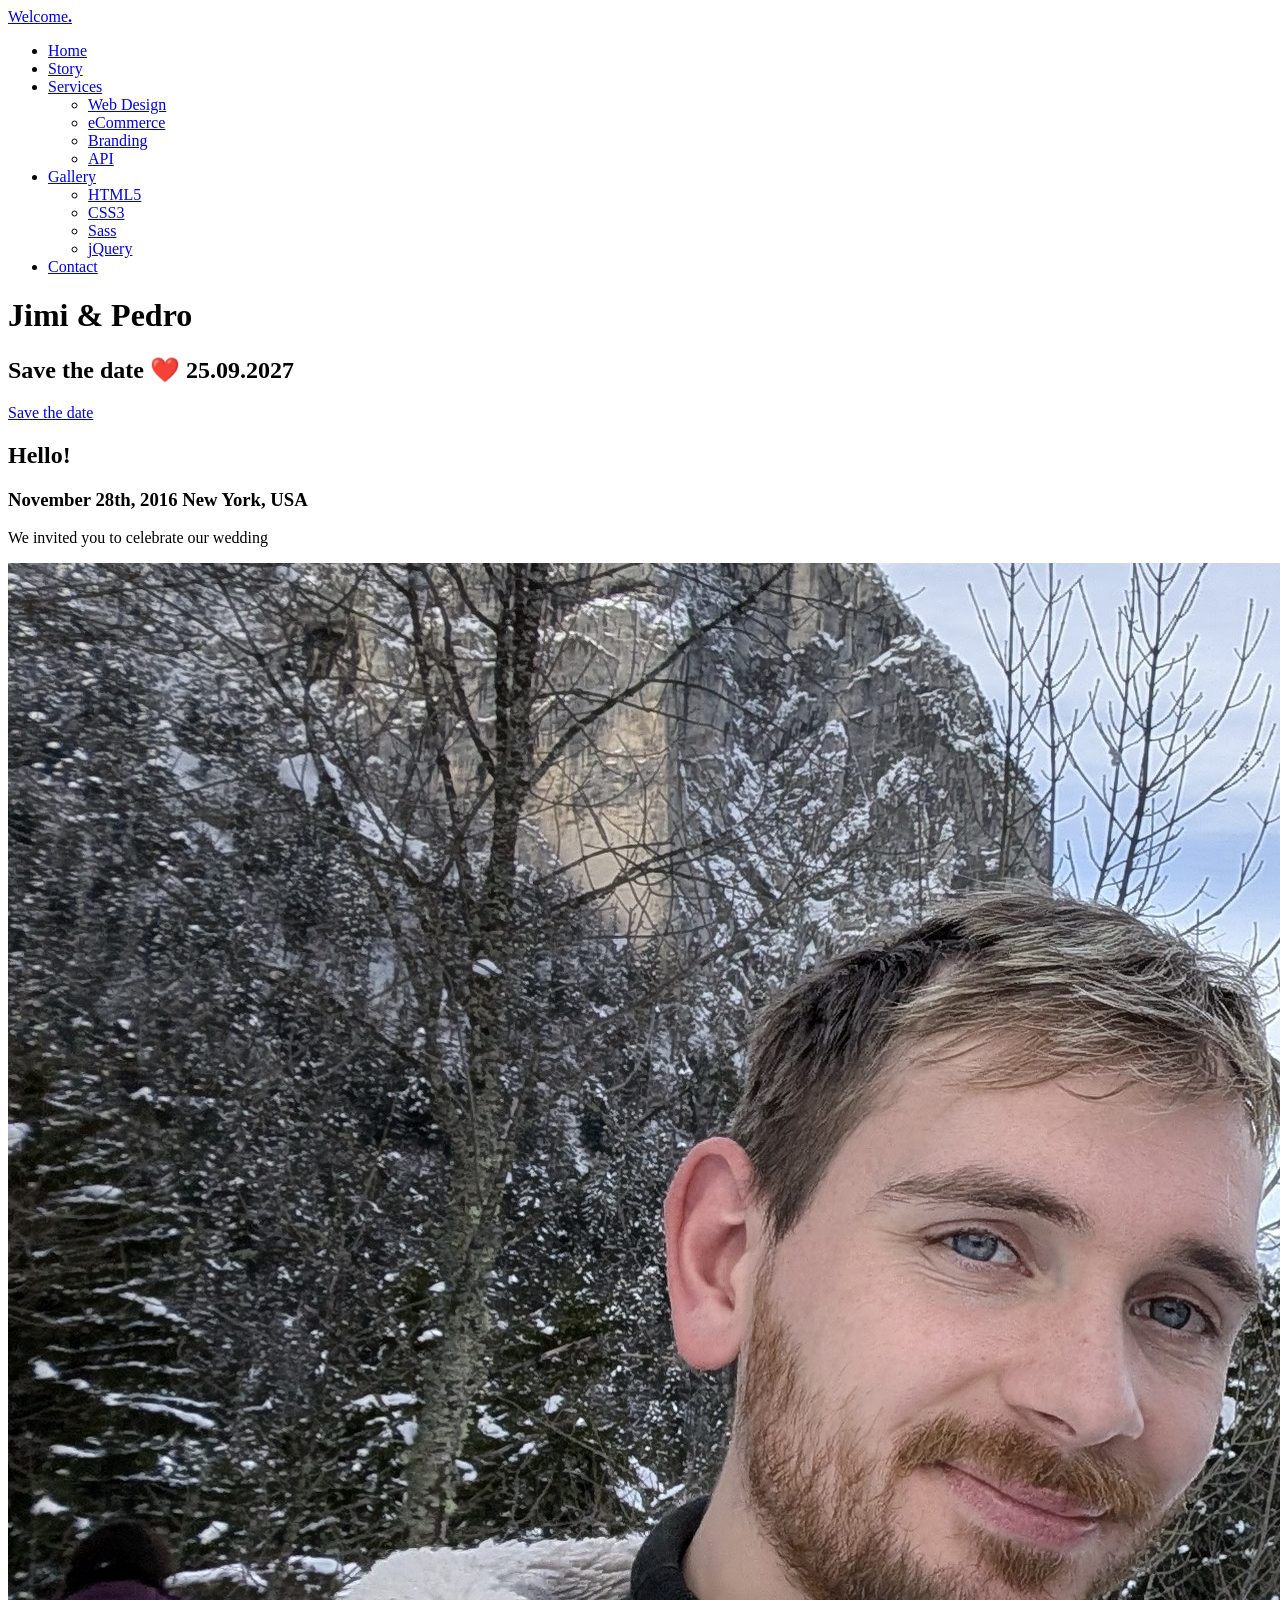
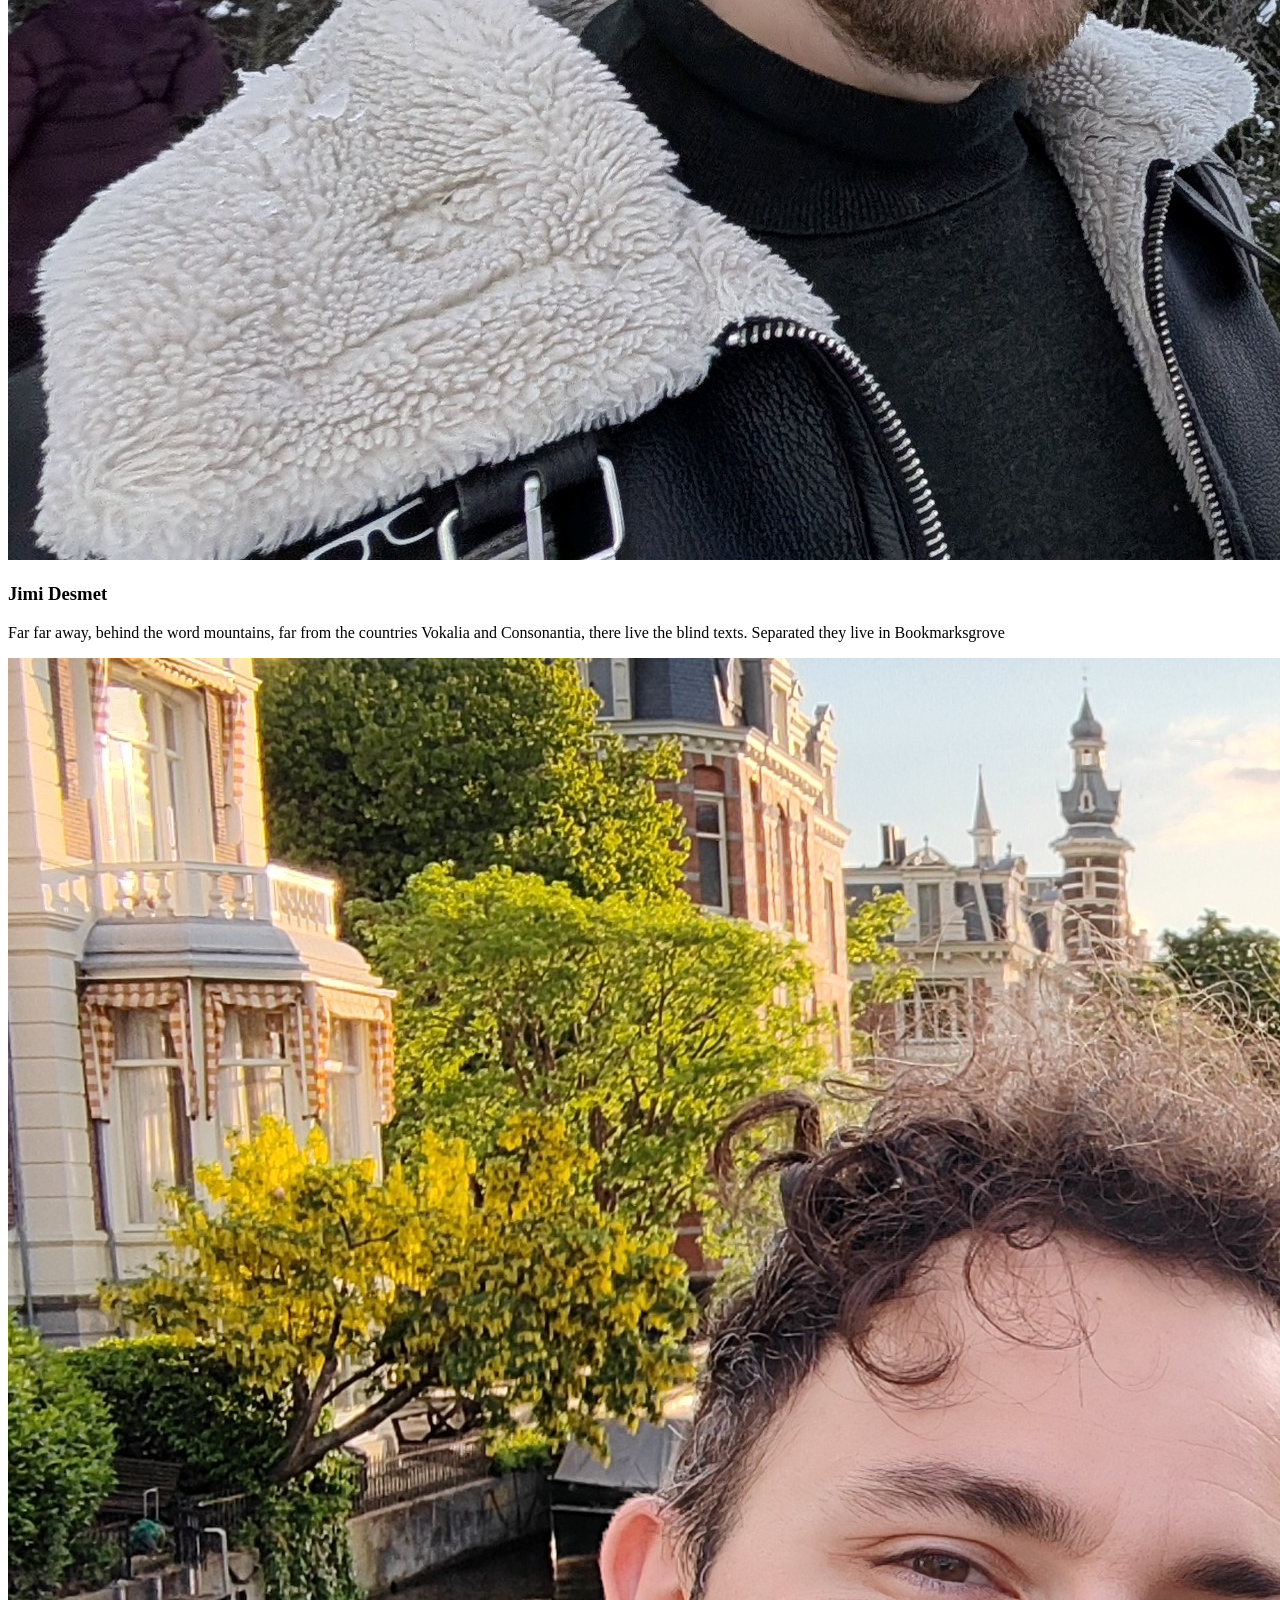
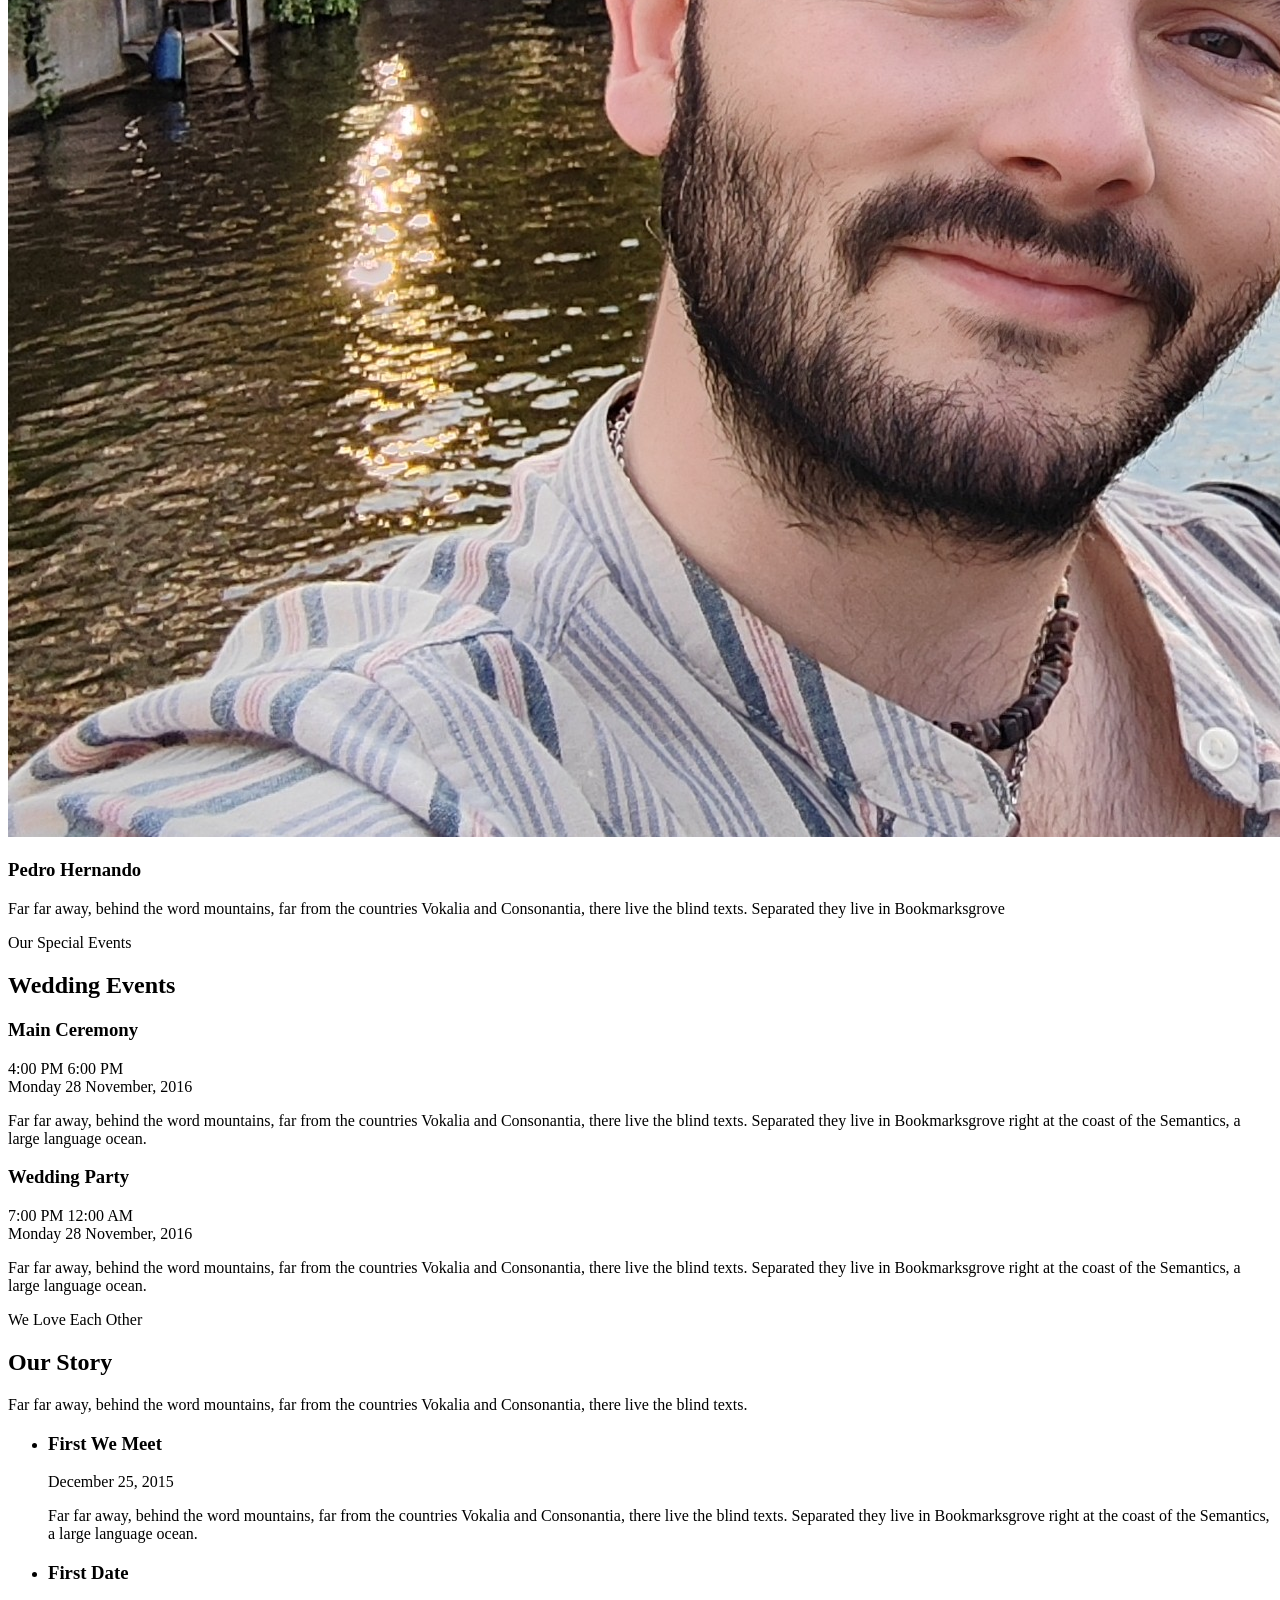
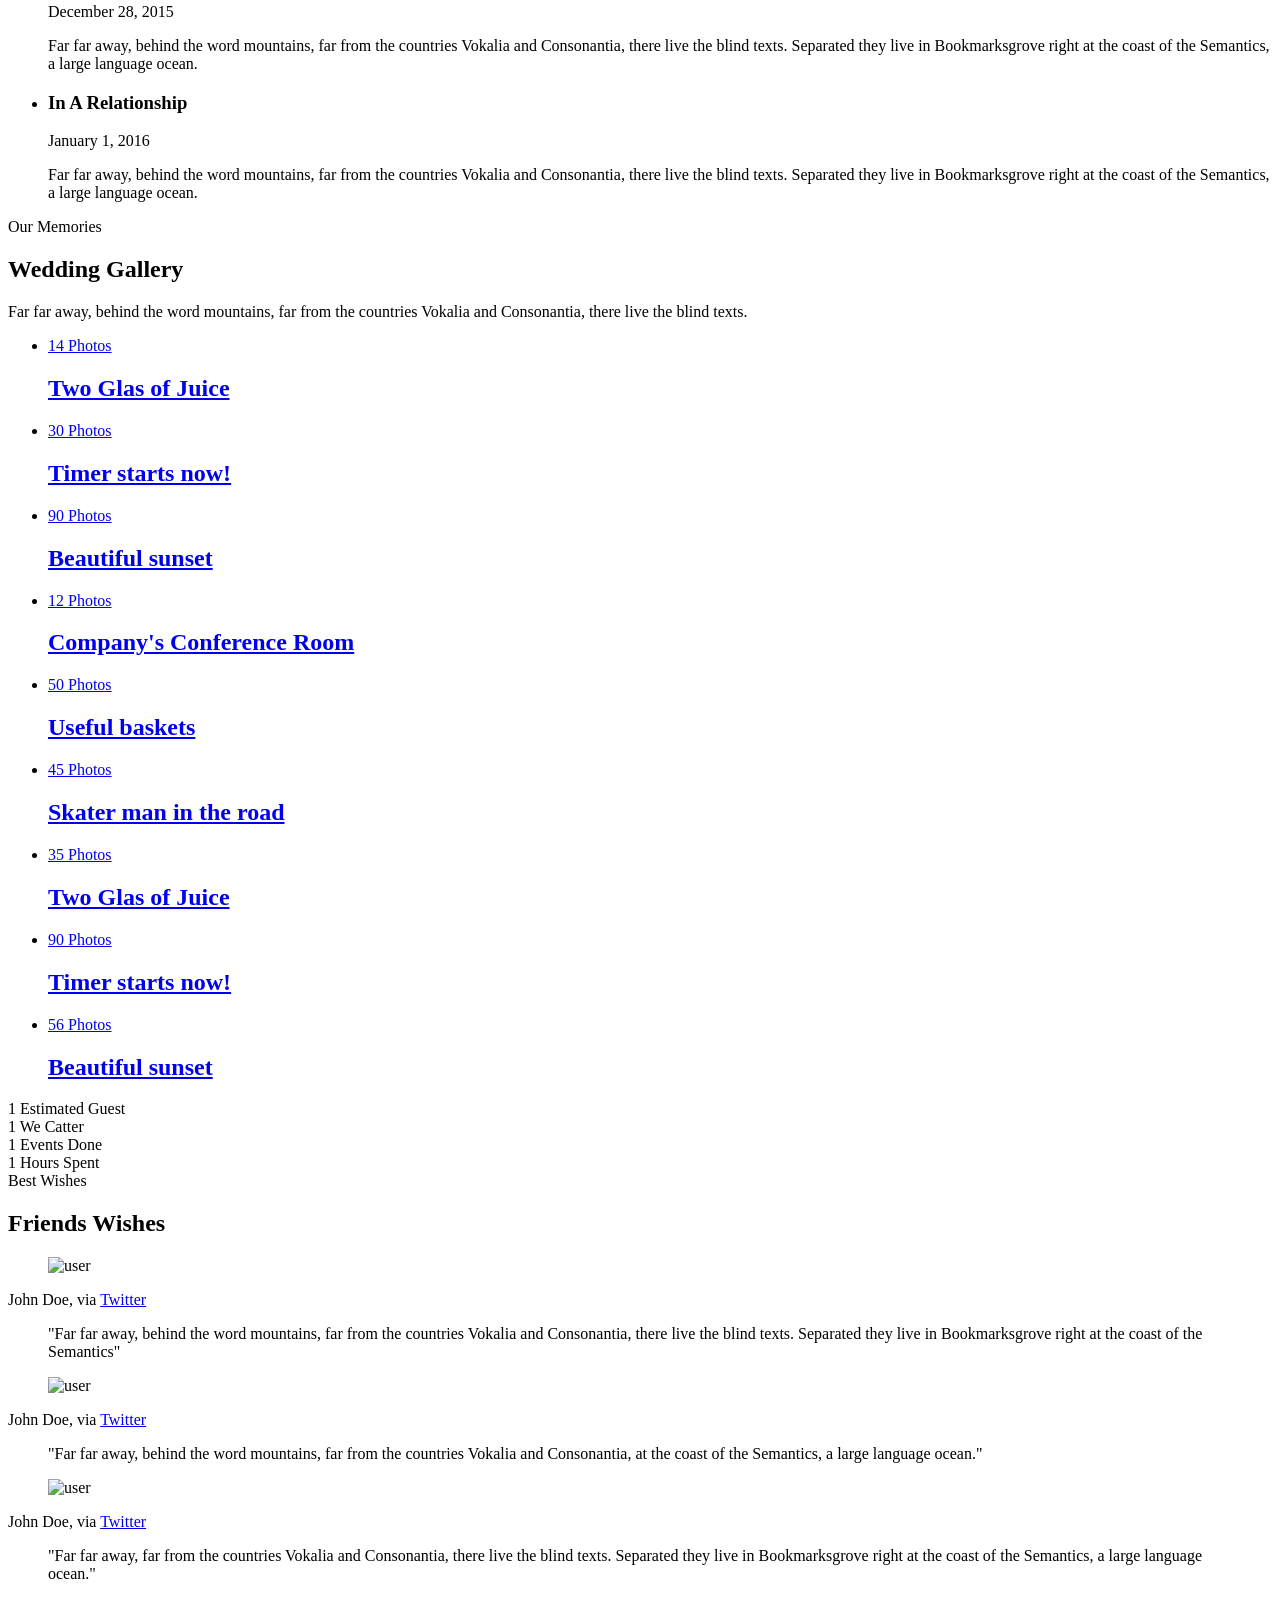
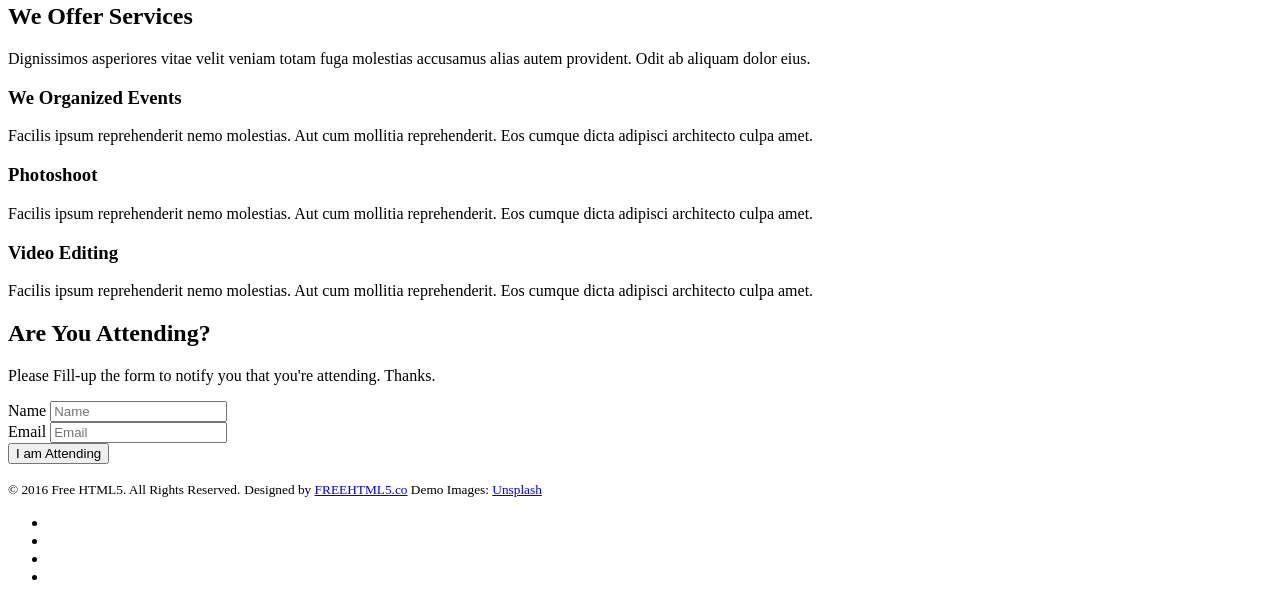
==== index.html @ c4e3a6d2 "Update index.html" ====
<!DOCTYPE html>
<!--[if lt IE 7]>      <html class="no-js lt-ie9 lt-ie8 lt-ie7"> <![endif]-->
<!--[if IE 7]>         <html class="no-js lt-ie9 lt-ie8"> <![endif]-->
<!--[if IE 8]>         <html class="no-js lt-ie9"> <![endif]-->
<!--[if gt IE 8]><!--> <html class="no-js"> <!--<![endif]-->
	<head>
	<meta charset="utf-8">
	<meta http-equiv="X-UA-Compatible" content="IE=edge">
	<title>Wedding &mdash; 100% Free Fully Responsive HTML5 Template by FREEHTML5.co</title>
	<meta name="viewport" content="width=device-width, initial-scale=1">
	<meta name="description" content="Free HTML5 Template by FREEHTML5.CO" />
	<meta name="keywords" content="free html5, free template, free bootstrap, html5, css3, mobile first, responsive" />
	<meta name="author" content="FREEHTML5.CO" />

  <!-- 
	//////////////////////////////////////////////////////

	FREE HTML5 TEMPLATE 
	DESIGNED & DEVELOPED by FREEHTML5.CO
		
	Website: 		http://freehtml5.co/
	Email: 			info@freehtml5.co
	Twitter: 		http://twitter.com/fh5co
	Facebook: 		https://www.facebook.com/fh5co

	//////////////////////////////////////////////////////
	 -->

  	<!-- Facebook and Twitter integration -->
	<meta property="og:title" content=""/>
	<meta property="og:image" content=""/>
	<meta property="og:url" content=""/>
	<meta property="og:site_name" content=""/>
	<meta property="og:description" content=""/>
	<meta name="twitter:title" content="" />
	<meta name="twitter:image" content="" />
	<meta name="twitter:url" content="" />
	<meta name="twitter:card" content="" />

	<link href='https://fonts.googleapis.com/css?family=Work+Sans:400,300,600,400italic,700' rel='stylesheet' type='text/css'>
	<link href="https://fonts.googleapis.com/css?family=Sacramento" rel="stylesheet">
	
	<!-- Animate.css -->
	<link rel="stylesheet" href="css/animate.css">
	<!-- Icomoon Icon Fonts-->
	<link rel="stylesheet" href="css/icomoon.css">
	<!-- Bootstrap  -->
	<link rel="stylesheet" href="css/bootstrap.css">

	<!-- Magnific Popup -->
	<link rel="stylesheet" href="css/magnific-popup.css">

	<!-- Owl Carousel  -->
	<link rel="stylesheet" href="css/owl.carousel.min.css">
	<link rel="stylesheet" href="css/owl.theme.default.min.css">

	<!-- Theme style  -->
	<link rel="stylesheet" href="css/style.css">

	<!-- Modernizr JS -->
	<script src="js/modernizr-2.6.2.min.js"></script>
	<!-- FOR IE9 below -->
	<!--[if lt IE 9]>
	<script src="js/respond.min.js"></script>
	<![endif]-->

	</head>
	<body>
		
	<div class="fh5co-loader"></div>
	
	<div id="page">
	<nav class="fh5co-nav" role="navigation">
		<div class="container">
			<div class="row">
				<div class="col-xs-2">
					<div id="fh5co-logo"><a href="index.html">Welcome<strong>.</strong></a></div>
				</div>
				<div class="col-xs-10 text-right menu-1">
					<ul>
						<li class="active"><a href="index.html">Home</a></li>
						<li><a href="about.html">Story</a></li>
						<li class="has-dropdown">
							<a href="services.html">Services</a>
							<ul class="dropdown">
								<li><a href="#">Web Design</a></li>
								<li><a href="#">eCommerce</a></li>
								<li><a href="#">Branding</a></li>
								<li><a href="#">API</a></li>
							</ul>
						</li>
						<li class="has-dropdown">
							<a href="gallery.html">Gallery</a>
							<ul class="dropdown">
								<li><a href="#">HTML5</a></li>
								<li><a href="#">CSS3</a></li>
								<li><a href="#">Sass</a></li>
								<li><a href="#">jQuery</a></li>
							</ul>
						</li>
						<li><a href="contact.html">Contact</a></li>
					</ul>
				</div>
			</div>
			
		</div>
	</nav>

	<header id="fh5co-header" class="fh5co-cover" role="banner" style="background-image:url(images/cover_index.jpg);" data-stellar-background-ratio="0.5">
		<div class="overlay"></div>
		<div class="container">
			<div class="row">
				<div class="col-md-8 col-md-offset-2 text-center">
					<div class="display-t">
						<div class="display-tc animate-box" data-animate-effect="fadeIn">
							<h1>Jimi &amp; Pedro</h1>
							<h2>Save the date ❤️ 25.09.2027 </h2>
							<div class="simply-countdown simply-countdown-one"></div>
							<p><a href="#" class="btn btn-default btn-sm">Save the date</a></p>
						</div>
					</div>
				</div>
			</div>
		</div>
	</header>

	<div id="fh5co-couple">
		<div class="container">
			<div class="row">
				<div class="col-md-8 col-md-offset-2 text-center fh5co-heading animate-box">
					<h2>Hello!</h2>
					<h3>November 28th, 2016 New York, USA</h3>
					<p>We invited you to celebrate our wedding</p>
				</div>
			</div>
			<div class="couple-wrap animate-box">
				<div class="couple-half">
					<div class="groom">
						<img src="images/Jimi_portrait.jpg" alt="groom" class="img-responsive">
					</div>
					<div class="desc-groom">
						<h3>Jimi Desmet</h3>
						<p>Far far away, behind the word mountains, far from the countries Vokalia and Consonantia, there live the blind texts. Separated they live in Bookmarksgrove</p>
					</div>
				</div>
				<p class="heart text-center"><i class="icon-heart2"></i></p>
				<div class="couple-half">
					<div class="bride">
						<img src="images/Pedro_portrait.jpg" alt="groom" class="img-responsive">
					</div>
					<div class="desc-bride">
						<h3>Pedro Hernando</h3>
						<p>Far far away, behind the word mountains, far from the countries Vokalia and Consonantia, there live the blind texts. Separated they live in Bookmarksgrove</p>
					</div>
				</div>
			</div>
		</div>
	</div>

	<div id="fh5co-event" class="fh5co-bg" style="background-image:url(images/img_bg_3.jpg);">
		<div class="overlay"></div>
		<div class="container">
			<div class="row">
				<div class="col-md-8 col-md-offset-2 text-center fh5co-heading animate-box">
					<span>Our Special Events</span>
					<h2>Wedding Events</h2>
				</div>
			</div>
			<div class="row">
				<div class="display-t">
					<div class="display-tc">
						<div class="col-md-10 col-md-offset-1">
							<div class="col-md-6 col-sm-6 text-center">
								<div class="event-wrap animate-box">
									<h3>Main Ceremony</h3>
									<div class="event-col">
										<i class="icon-clock"></i>
										<span>4:00 PM</span>
										<span>6:00 PM</span>
									</div>
									<div class="event-col">
										<i class="icon-calendar"></i>
										<span>Monday 28</span>
										<span>November, 2016</span>
									</div>
									<p>Far far away, behind the word mountains, far from the countries Vokalia and Consonantia, there live the blind texts. Separated they live in Bookmarksgrove right at the coast of the Semantics, a large language ocean.</p>
								</div>
							</div>
							<div class="col-md-6 col-sm-6 text-center">
								<div class="event-wrap animate-box">
									<h3>Wedding Party</h3>
									<div class="event-col">
										<i class="icon-clock"></i>
										<span>7:00 PM</span>
										<span>12:00 AM</span>
									</div>
									<div class="event-col">
										<i class="icon-calendar"></i>
										<span>Monday 28</span>
										<span>November, 2016</span>
									</div>
									<p>Far far away, behind the word mountains, far from the countries Vokalia and Consonantia, there live the blind texts. Separated they live in Bookmarksgrove right at the coast of the Semantics, a large language ocean.</p>
								</div>
							</div>
						</div>
					</div>
				</div>
			</div>
		</div>
	</div>

	<div id="fh5co-couple-story">
		<div class="container">
			<div class="row">
				<div class="col-md-8 col-md-offset-2 text-center fh5co-heading animate-box">
					<span>We Love Each Other</span>
					<h2>Our Story</h2>
					<p>Far far away, behind the word mountains, far from the countries Vokalia and Consonantia, there live the blind texts.</p>
				</div>
			</div>
			<div class="row">
				<div class="col-md-12 col-md-offset-0">
					<ul class="timeline animate-box">
						<li class="animate-box">
							<div class="timeline-badge" style="background-image:url(images/couple-1.jpg);"></div>
							<div class="timeline-panel">
								<div class="timeline-heading">
									<h3 class="timeline-title">First We Meet</h3>
									<span class="date">December 25, 2015</span>
								</div>
								<div class="timeline-body">
									<p>Far far away, behind the word mountains, far from the countries Vokalia and Consonantia, there live the blind texts. Separated they live in Bookmarksgrove right at the coast of the Semantics, a large language ocean.</p>
								</div>
							</div>
						</li>
						<li class="timeline-inverted animate-box">
							<div class="timeline-badge" style="background-image:url(images/couple-2.jpg);"></div>
							<div class="timeline-panel">
								<div class="timeline-heading">
									<h3 class="timeline-title">First Date</h3>
									<span class="date">December 28, 2015</span>
								</div>
								<div class="timeline-body">
									<p>Far far away, behind the word mountains, far from the countries Vokalia and Consonantia, there live the blind texts. Separated they live in Bookmarksgrove right at the coast of the Semantics, a large language ocean.</p>
								</div>
							</div>
						</li>
						<li class="animate-box">
							<div class="timeline-badge" style="background-image:url(images/couple-3.jpg);"></div>
							<div class="timeline-panel">
								<div class="timeline-heading">
									<h3 class="timeline-title">In A Relationship</h3>
									<span class="date">January 1, 2016</span>
								</div>
								<div class="timeline-body">
									<p>Far far away, behind the word mountains, far from the countries Vokalia and Consonantia, there live the blind texts. Separated they live in Bookmarksgrove right at the coast of the Semantics, a large language ocean.</p>
								</div>
							</div>
						</li>
			    	</ul>
				</div>
			</div>
		</div>
	</div>

	<div id="fh5co-gallery" class="fh5co-section-gray">
		<div class="container">
			<div class="row">
				<div class="col-md-8 col-md-offset-2 text-center fh5co-heading animate-box">
					<span>Our Memories</span>
					<h2>Wedding Gallery</h2>
					<p>Far far away, behind the word mountains, far from the countries Vokalia and Consonantia, there live the blind texts.</p>
				</div>
			</div>
			<div class="row row-bottom-padded-md">
				<div class="col-md-12">
					<ul id="fh5co-gallery-list">
						
						<li class="one-third animate-box" data-animate-effect="fadeIn" style="background-image: url(images/gallery-1.jpg); "> 
						<a href="images/gallery-1.jpg">
							<div class="case-studies-summary">
								<span>14 Photos</span>
								<h2>Two Glas of Juice</h2>
							</div>
						</a>
					</li>
					<li class="one-third animate-box" data-animate-effect="fadeIn" style="background-image: url(images/gallery-2.jpg); ">
						<a href="#" class="color-2">
							<div class="case-studies-summary">
								<span>30 Photos</span>
								<h2>Timer starts now!</h2>
							</div>
						</a>
					</li>


					<li class="one-third animate-box" data-animate-effect="fadeIn" style="background-image: url(images/gallery-3.jpg); ">
						<a href="#" class="color-3">
							<div class="case-studies-summary">
								<span>90 Photos</span>
								<h2>Beautiful sunset</h2>
							</div>
						</a>
					</li>
					<li class="one-third animate-box" data-animate-effect="fadeIn" style="background-image: url(images/gallery-4.jpg); ">
						<a href="#" class="color-4">
							<div class="case-studies-summary">
								<span>12 Photos</span>
								<h2>Company's Conference Room</h2>
							</div>
						</a>
					</li>

						<li class="one-third animate-box" data-animate-effect="fadeIn" style="background-image: url(images/gallery-5.jpg); ">
							<a href="#" class="color-3">
								<div class="case-studies-summary">
									<span>50 Photos</span>
									<h2>Useful baskets</h2>
								</div>
							</a>
						</li>
						<li class="one-third animate-box" data-animate-effect="fadeIn" style="background-image: url(images/gallery-6.jpg); ">
							<a href="#" class="color-4">
								<div class="case-studies-summary">
									<span>45 Photos</span>
									<h2>Skater man in the road</h2>
								</div>
							</a>
						</li>

						<li class="one-third animate-box" data-animate-effect="fadeIn" style="background-image: url(images/gallery-7.jpg); ">
							<a href="#" class="color-4">
								<div class="case-studies-summary">
									<span>35 Photos</span>
									<h2>Two Glas of Juice</h2>
								</div>
							</a>
						</li>

						<li class="one-third animate-box" data-animate-effect="fadeIn" style="background-image: url(images/gallery-8.jpg); "> 
							<a href="#" class="color-5">
								<div class="case-studies-summary">
									<span>90 Photos</span>
									<h2>Timer starts now!</h2>
								</div>
							</a>
						</li>
						<li class="one-third animate-box" data-animate-effect="fadeIn" style="background-image: url(images/gallery-9.jpg); ">
							<a href="#" class="color-6">
								<div class="case-studies-summary">
									<span>56 Photos</span>
									<h2>Beautiful sunset</h2>
								</div>
							</a>
						</li>
					</ul>		
				</div>
			</div>
		</div>
	</div>

	<div id="fh5co-counter" class="fh5co-bg fh5co-counter" style="background-image:url(images/img_bg_5.jpg);">
		<div class="overlay"></div>
		<div class="container">
			<div class="row">
				<div class="display-t">
					<div class="display-tc">
						<div class="col-md-3 col-sm-6 animate-box">
							<div class="feature-center">
								<span class="icon">
									<i class="icon-users"></i>
								</span>

								<span class="counter js-counter" data-from="0" data-to="500" data-speed="5000" data-refresh-interval="50">1</span>
								<span class="counter-label">Estimated Guest</span>

							</div>
						</div>
						<div class="col-md-3 col-sm-6 animate-box">
							<div class="feature-center">
								<span class="icon">
									<i class="icon-user"></i>
								</span>

								<span class="counter js-counter" data-from="0" data-to="1000" data-speed="5000" data-refresh-interval="50">1</span>
								<span class="counter-label">We Catter</span>
							</div>
						</div>
						<div class="col-md-3 col-sm-6 animate-box">
							<div class="feature-center">
								<span class="icon">
									<i class="icon-calendar"></i>
								</span>
								<span class="counter js-counter" data-from="0" data-to="402" data-speed="5000" data-refresh-interval="50">1</span>
								<span class="counter-label">Events Done</span>
							</div>
						</div>
						<div class="col-md-3 col-sm-6 animate-box">
							<div class="feature-center">
								<span class="icon">
									<i class="icon-clock"></i>
								</span>

								<span class="counter js-counter" data-from="0" data-to="2345" data-speed="5000" data-refresh-interval="50">1</span>
								<span class="counter-label">Hours Spent</span>

							</div>
						</div>
					</div>
				</div>
			</div>
		</div>
	</div>

	<div id="fh5co-testimonial">
		<div class="container">
			<div class="row">
				<div class="row animate-box">
					<div class="col-md-8 col-md-offset-2 text-center fh5co-heading">
						<span>Best Wishes</span>
						<h2>Friends Wishes</h2>
					</div>
				</div>
				<div class="row">
					<div class="col-md-12 animate-box">
						<div class="wrap-testimony">
							<div class="owl-carousel-fullwidth">
								<div class="item">
									<div class="testimony-slide active text-center">
										<figure>
											<img src="images/couple-1.jpg" alt="user">
										</figure>
										<span>John Doe, via <a href="#" class="twitter">Twitter</a></span>
										<blockquote>
											<p>"Far far away, behind the word mountains, far from the countries Vokalia and Consonantia, there live the blind texts. Separated they live in Bookmarksgrove right at the coast of the Semantics"</p>
										</blockquote>
									</div>
								</div>
								<div class="item">
									<div class="testimony-slide active text-center">
										<figure>
											<img src="images/couple-2.jpg" alt="user">
										</figure>
										<span>John Doe, via <a href="#" class="twitter">Twitter</a></span>
										<blockquote>
											<p>"Far far away, behind the word mountains, far from the countries Vokalia and Consonantia, at the coast of the Semantics, a large language ocean."</p>
										</blockquote>
									</div>
								</div>
								<div class="item">
									<div class="testimony-slide active text-center">
										<figure>
											<img src="images/couple-3.jpg" alt="user">
										</figure>
										<span>John Doe, via <a href="#" class="twitter">Twitter</a></span>
										<blockquote>
											<p>"Far far away, far from the countries Vokalia and Consonantia, there live the blind texts. Separated they live in Bookmarksgrove right at the coast of the Semantics, a large language ocean."</p>
										</blockquote>
									</div>
								</div>
							</div>
						</div>
					</div>
				</div>
			</div>
		</div>
	</div>

	<div id="fh5co-services" class="fh5co-section-gray">
		<div class="container">
			
			<div class="row animate-box">
				<div class="col-md-8 col-md-offset-2 text-center fh5co-heading">
					<h2>We Offer Services</h2>
					<p>Dignissimos asperiores vitae velit veniam totam fuga molestias accusamus alias autem provident. Odit ab aliquam dolor eius.</p>
				</div>
			</div>

			<div class="row">
				<div class="col-md-6">
					<div class="feature-left animate-box" data-animate-effect="fadeInLeft">
						<span class="icon">
							<i class="icon-calendar"></i>
						</span>
						<div class="feature-copy">
							<h3>We Organized Events</h3>
							<p>Facilis ipsum reprehenderit nemo molestias. Aut cum mollitia reprehenderit. Eos cumque dicta adipisci architecto culpa amet.</p>
						</div>
					</div>

					<div class="feature-left animate-box" data-animate-effect="fadeInLeft">
						<span class="icon">
							<i class="icon-image"></i>
						</span>
						<div class="feature-copy">
							<h3>Photoshoot</h3>
							<p>Facilis ipsum reprehenderit nemo molestias. Aut cum mollitia reprehenderit. Eos cumque dicta adipisci architecto culpa amet.</p>
						</div>
					</div>

					<div class="feature-left animate-box" data-animate-effect="fadeInLeft">
						<span class="icon">
							<i class="icon-video"></i>
						</span>
						<div class="feature-copy">
							<h3>Video Editing</h3>
							<p>Facilis ipsum reprehenderit nemo molestias. Aut cum mollitia reprehenderit. Eos cumque dicta adipisci architecto culpa amet.</p>
						</div>
					</div>

				</div>

				<div class="col-md-6 animate-box">
					<div class="fh5co-video fh5co-bg" style="background-image: url(images/img_bg_3.jpg); ">
						<a href="https://vimeo.com/channels/staffpicks/93951774" class="popup-vimeo"><i class="icon-video2"></i></a>
						<div class="overlay"></div>
					</div>
				</div>
			</div>

			
		</div>
	</div>


	<div id="fh5co-started" class="fh5co-bg" style="background-image:url(images/img_bg_4.jpg);">
		<div class="overlay"></div>
		<div class="container">
			<div class="row animate-box">
				<div class="col-md-8 col-md-offset-2 text-center fh5co-heading">
					<h2>Are You Attending?</h2>
					<p>Please Fill-up the form to notify you that you're attending. Thanks.</p>
				</div>
			</div>
			<div class="row animate-box">
				<div class="col-md-10 col-md-offset-1">
					<form class="form-inline">
						<div class="col-md-4 col-sm-4">
							<div class="form-group">
								<label for="name" class="sr-only">Name</label>
								<input type="name" class="form-control" id="name" placeholder="Name">
							</div>
						</div>
						<div class="col-md-4 col-sm-4">
							<div class="form-group">
								<label for="email" class="sr-only">Email</label>
								<input type="email" class="form-control" id="email" placeholder="Email">
							</div>
						</div>
						<div class="col-md-4 col-sm-4">
							<button type="submit" class="btn btn-default btn-block">I am Attending</button>
						</div>
					</form>
				</div>
			</div>
		</div>
	</div>

	<footer id="fh5co-footer" role="contentinfo">
		<div class="container">

			<div class="row copyright">
				<div class="col-md-12 text-center">
					<p>
						<small class="block">&copy; 2016 Free HTML5. All Rights Reserved.</small> 
						<small class="block">Designed by <a href="http://freehtml5.co/" target="_blank">FREEHTML5.co</a> Demo Images: <a href="http://unsplash.co/" target="_blank">Unsplash</a></small>
					</p>
					<p>
						<ul class="fh5co-social-icons">
							<li><a href="#"><i class="icon-twitter"></i></a></li>
							<li><a href="#"><i class="icon-facebook"></i></a></li>
							<li><a href="#"><i class="icon-linkedin"></i></a></li>
							<li><a href="#"><i class="icon-dribbble"></i></a></li>
						</ul>
					</p>
				</div>
			</div>

		</div>
	</footer>
	</div>

	<div class="gototop js-top">
		<a href="#" class="js-gotop"><i class="icon-arrow-up"></i></a>
	</div>
	
	<!-- jQuery -->
	<script src="js/jquery.min.js"></script>
	<!-- jQuery Easing -->
	<script src="js/jquery.easing.1.3.js"></script>
	<!-- Bootstrap -->
	<script src="js/bootstrap.min.js"></script>
	<!-- Waypoints -->
	<script src="js/jquery.waypoints.min.js"></script>
	<!-- Carousel -->
	<script src="js/owl.carousel.min.js"></script>
	<!-- countTo -->
	<script src="js/jquery.countTo.js"></script>

	<!-- Stellar -->
	<script src="js/jquery.stellar.min.js"></script>
	<!-- Magnific Popup -->
	<script src="js/jquery.magnific-popup.min.js"></script>
	<script src="js/magnific-popup-options.js"></script>

	<!-- // <script src="https://cdnjs.cloudflare.com/ajax/libs/prism/0.0.1/prism.min.js"></script> -->
	<script src="js/simplyCountdown.js"></script>
	<!-- Main -->
	<script src="js/main.js"></script>

	<script>
    var d = new Date(new Date().getTime() + 200 * 120 * 120 * 2000);

    // default example
    simplyCountdown('.simply-countdown-one', {
        year: 2027,
        month: 09,
        day: 25
    });

    //jQuery example
    $('#simply-countdown-losange').simplyCountdown({
        year: 2027,
        month: 09,
        day: 25,
        enableUtc: false
    });
</script>

	</body>
</html>
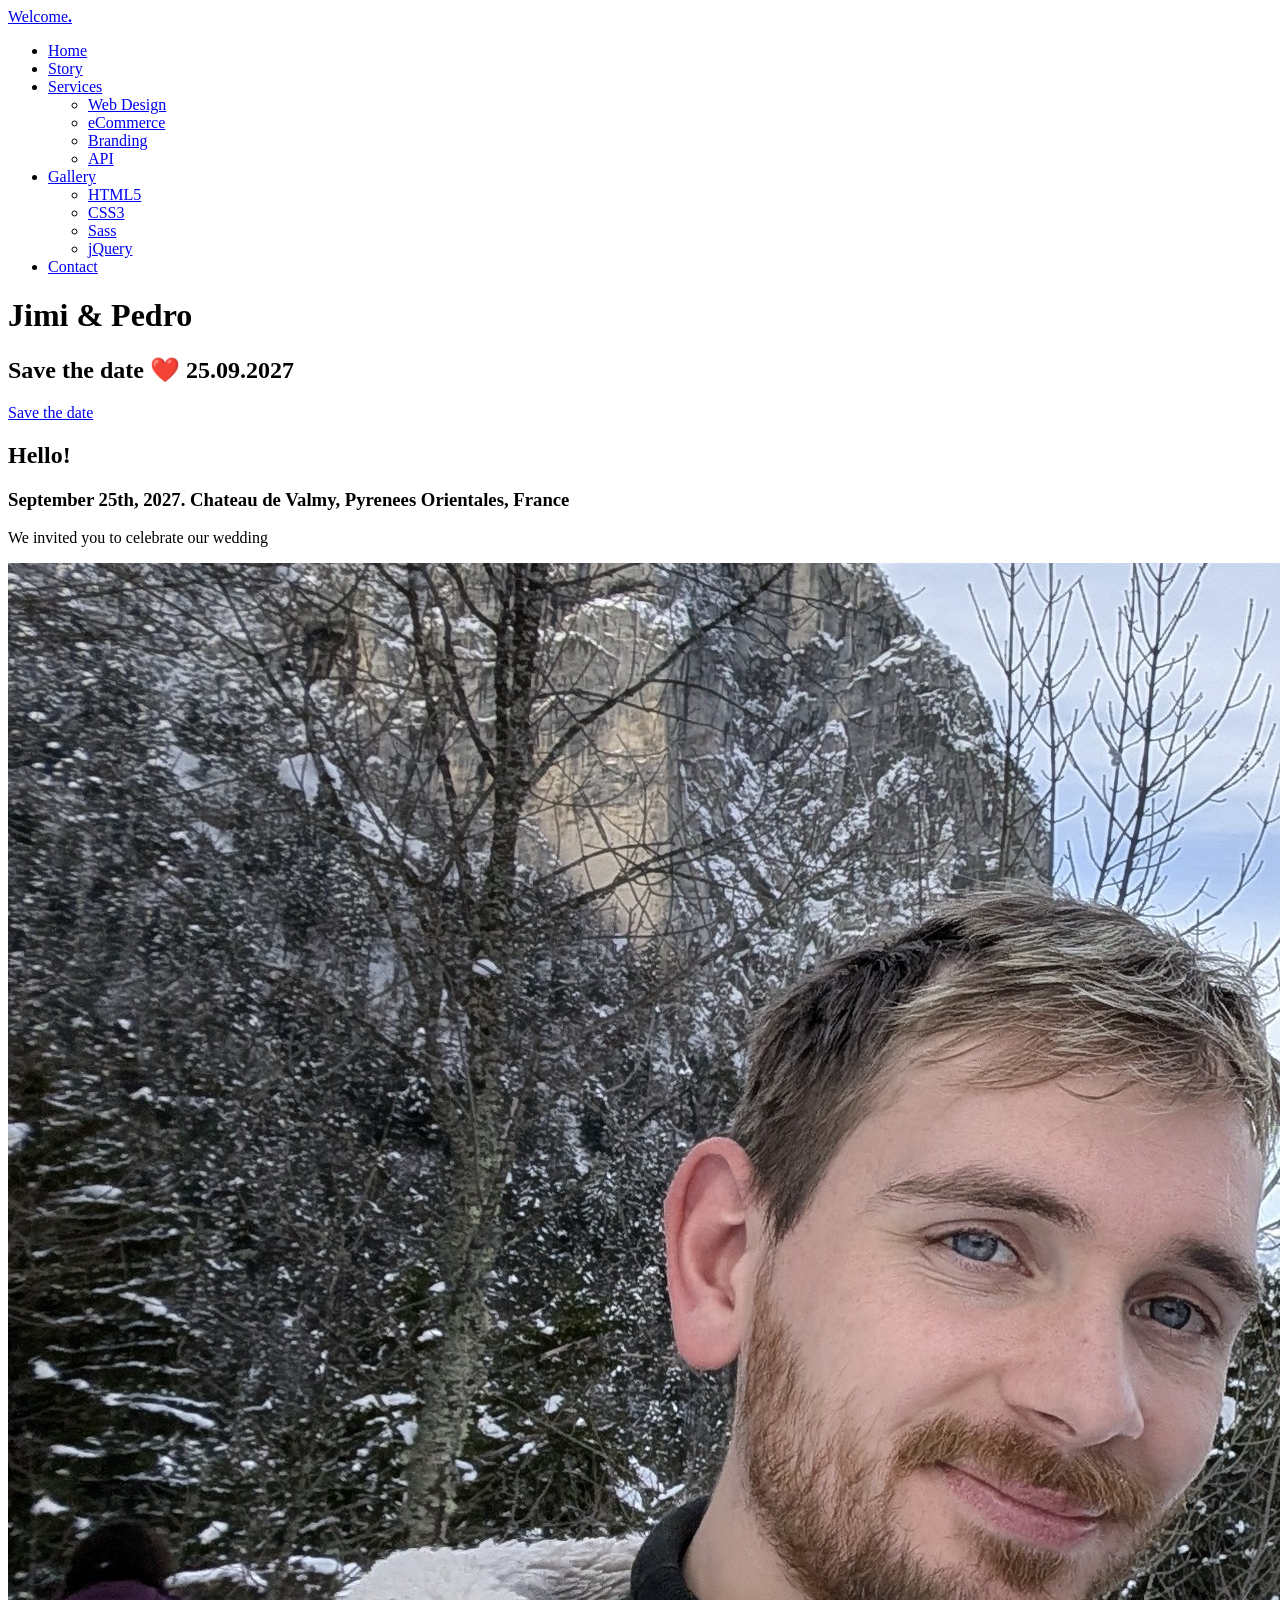
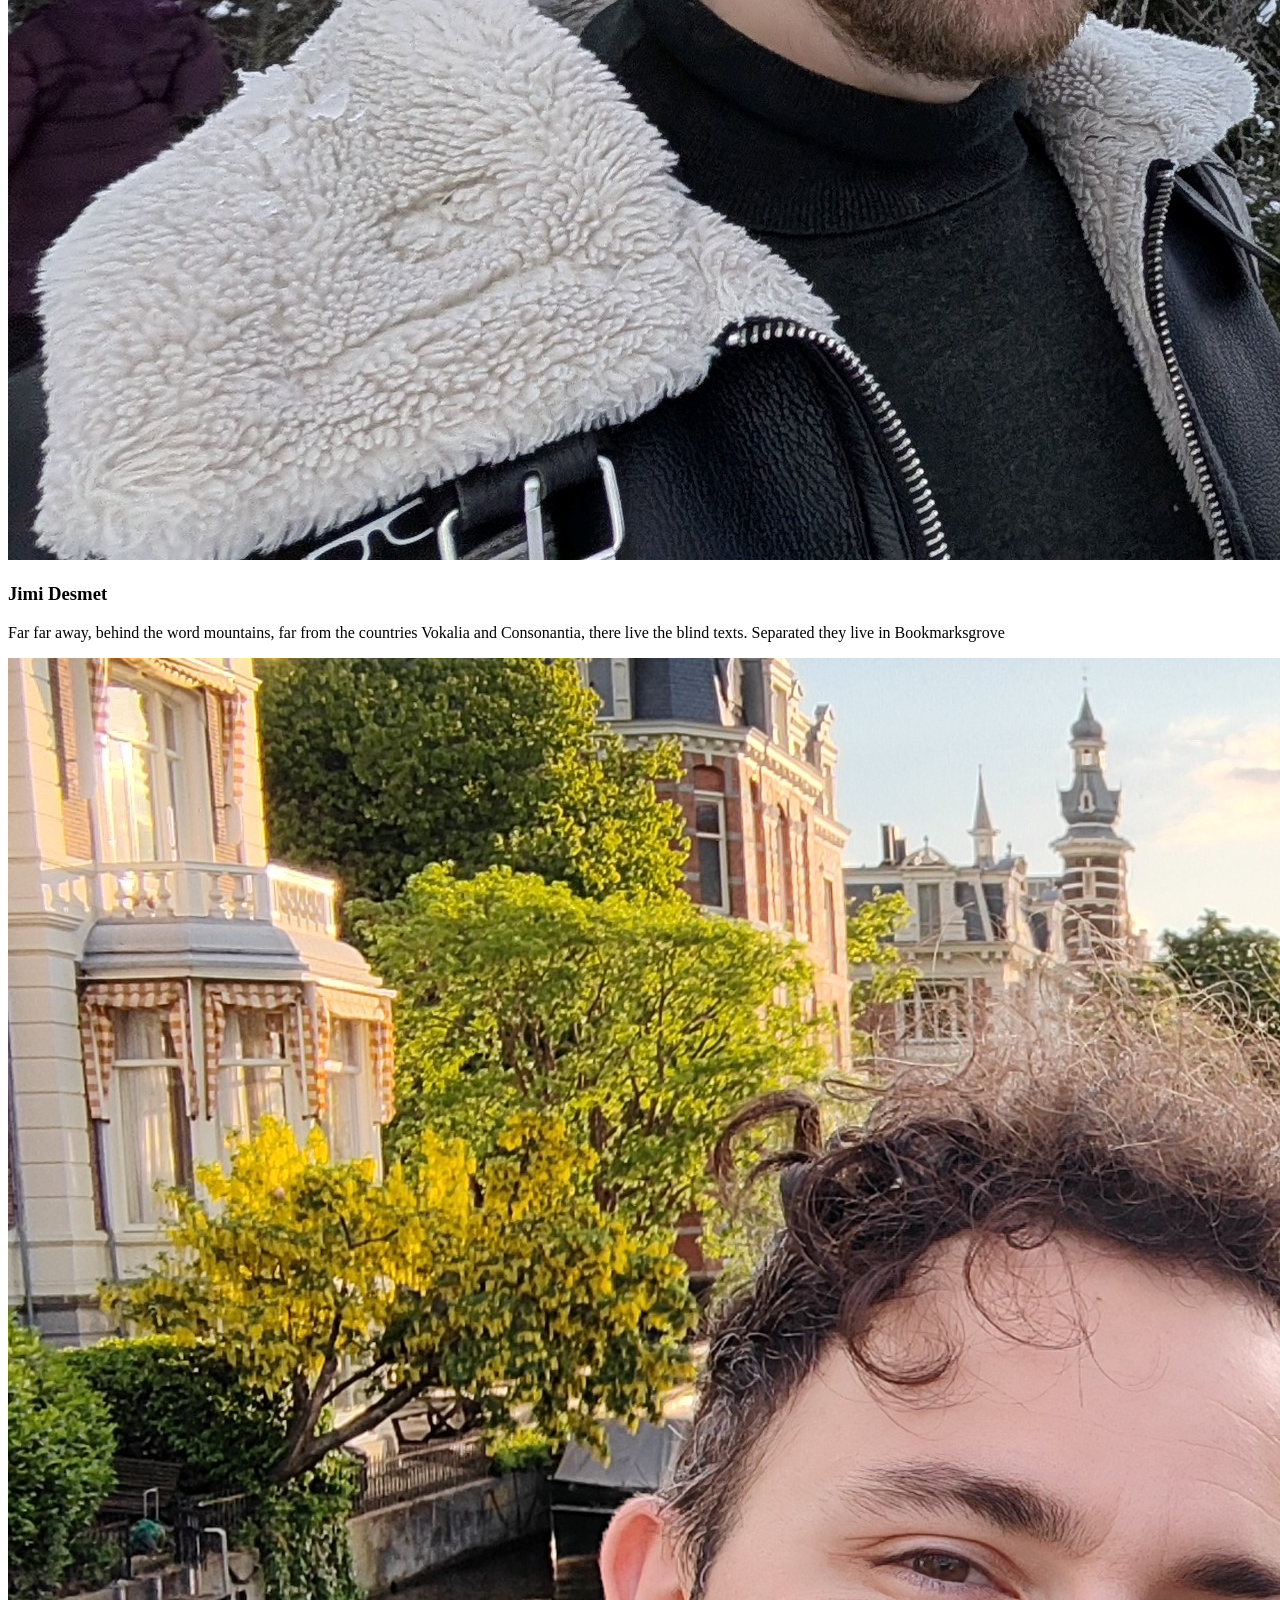
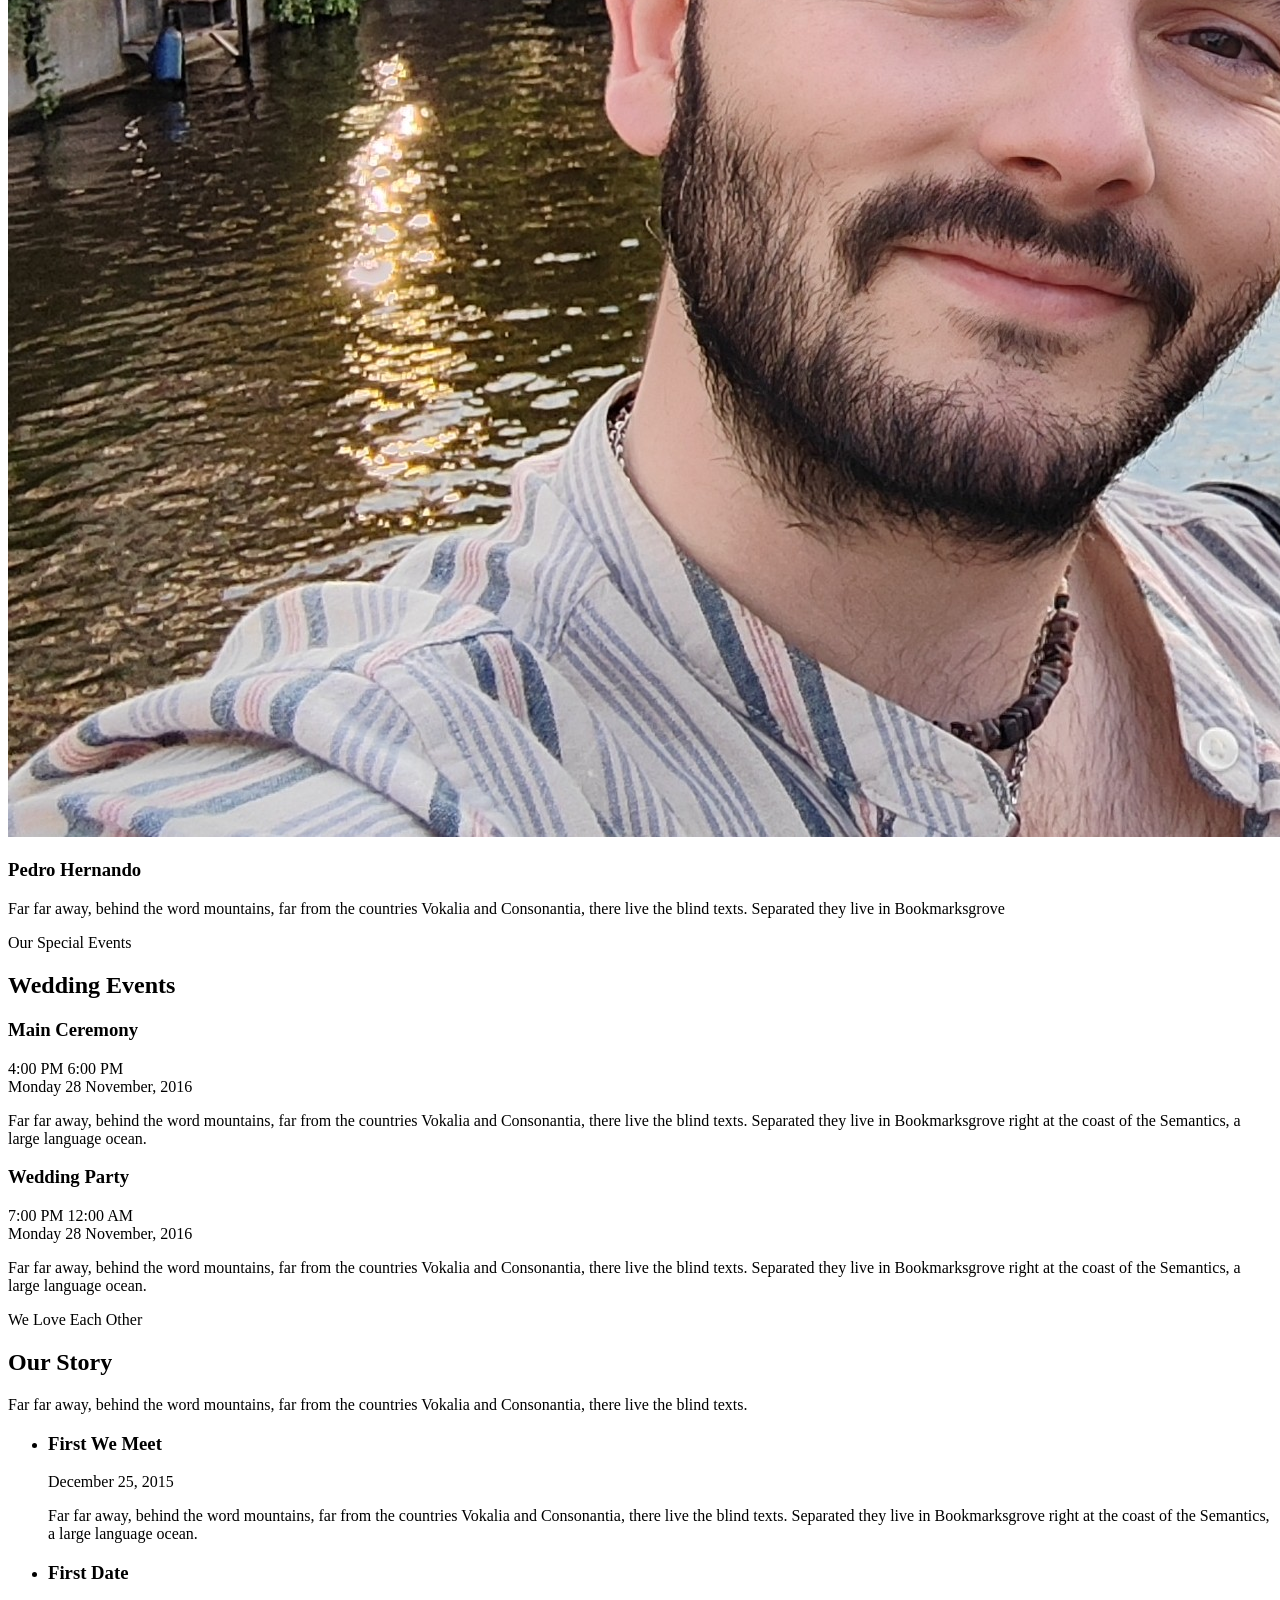
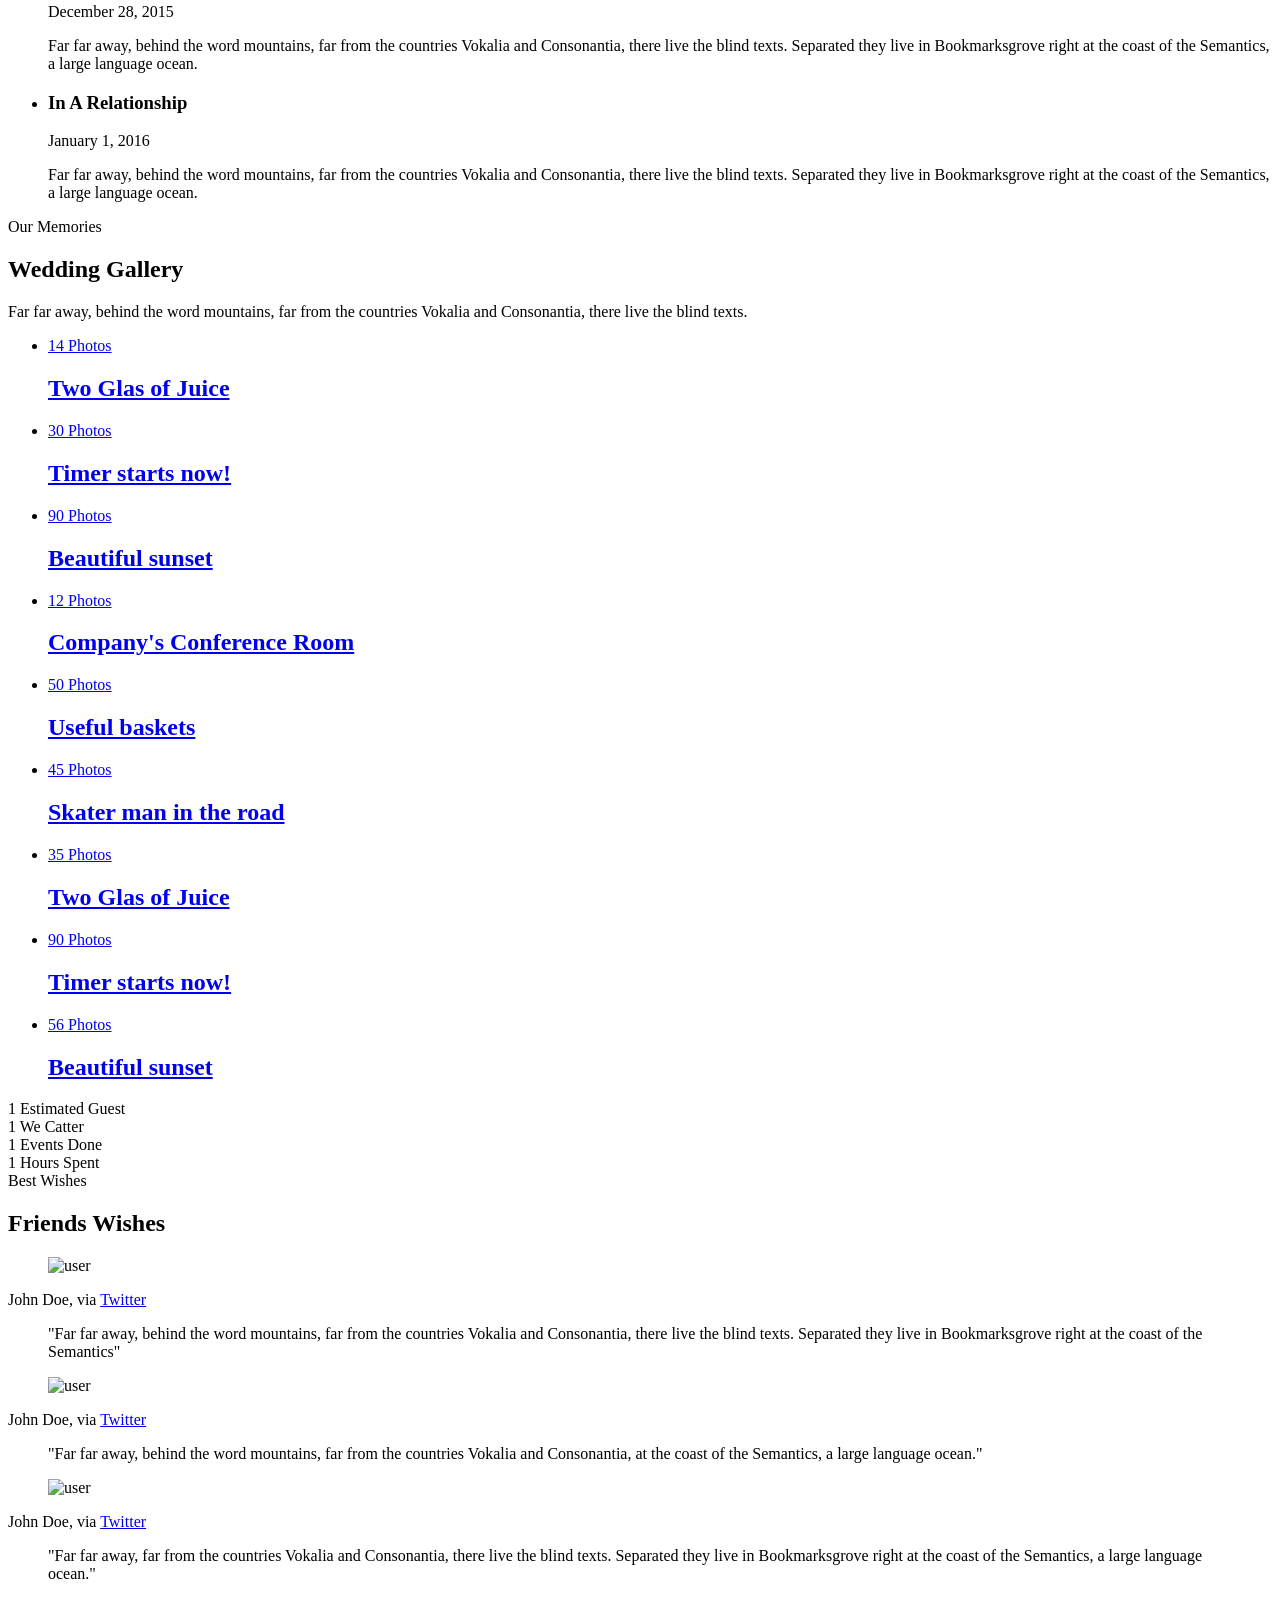
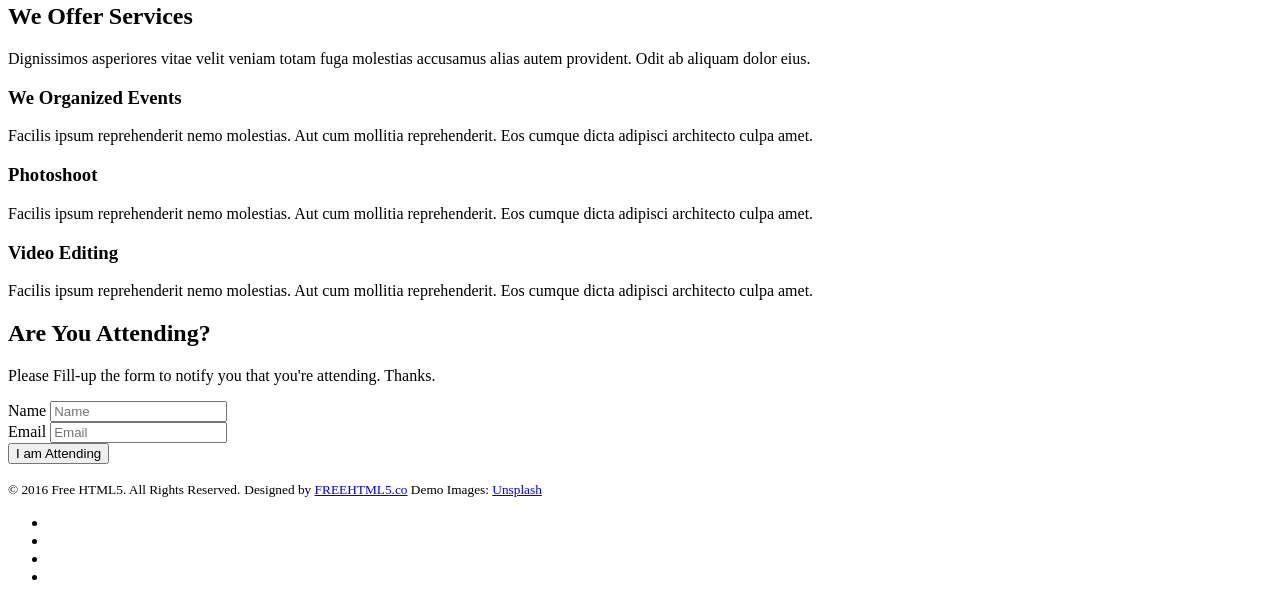
==== commit 87ad2981: "Update index.html" ====
--- a/index.html
+++ b/index.html
@@ -129,7 +129,7 @@
 			<div class="row">
 				<div class="col-md-8 col-md-offset-2 text-center fh5co-heading animate-box">
 					<h2>Hello!</h2>
-					<h3>November 28th, 2016 New York, USA</h3>
+					<h3>September 25th, 2027. Chateau de Valmy, Pyrenees Orientales, France</h3>
 					<p>We invited you to celebrate our wedding</p>
 				</div>
 			</div>
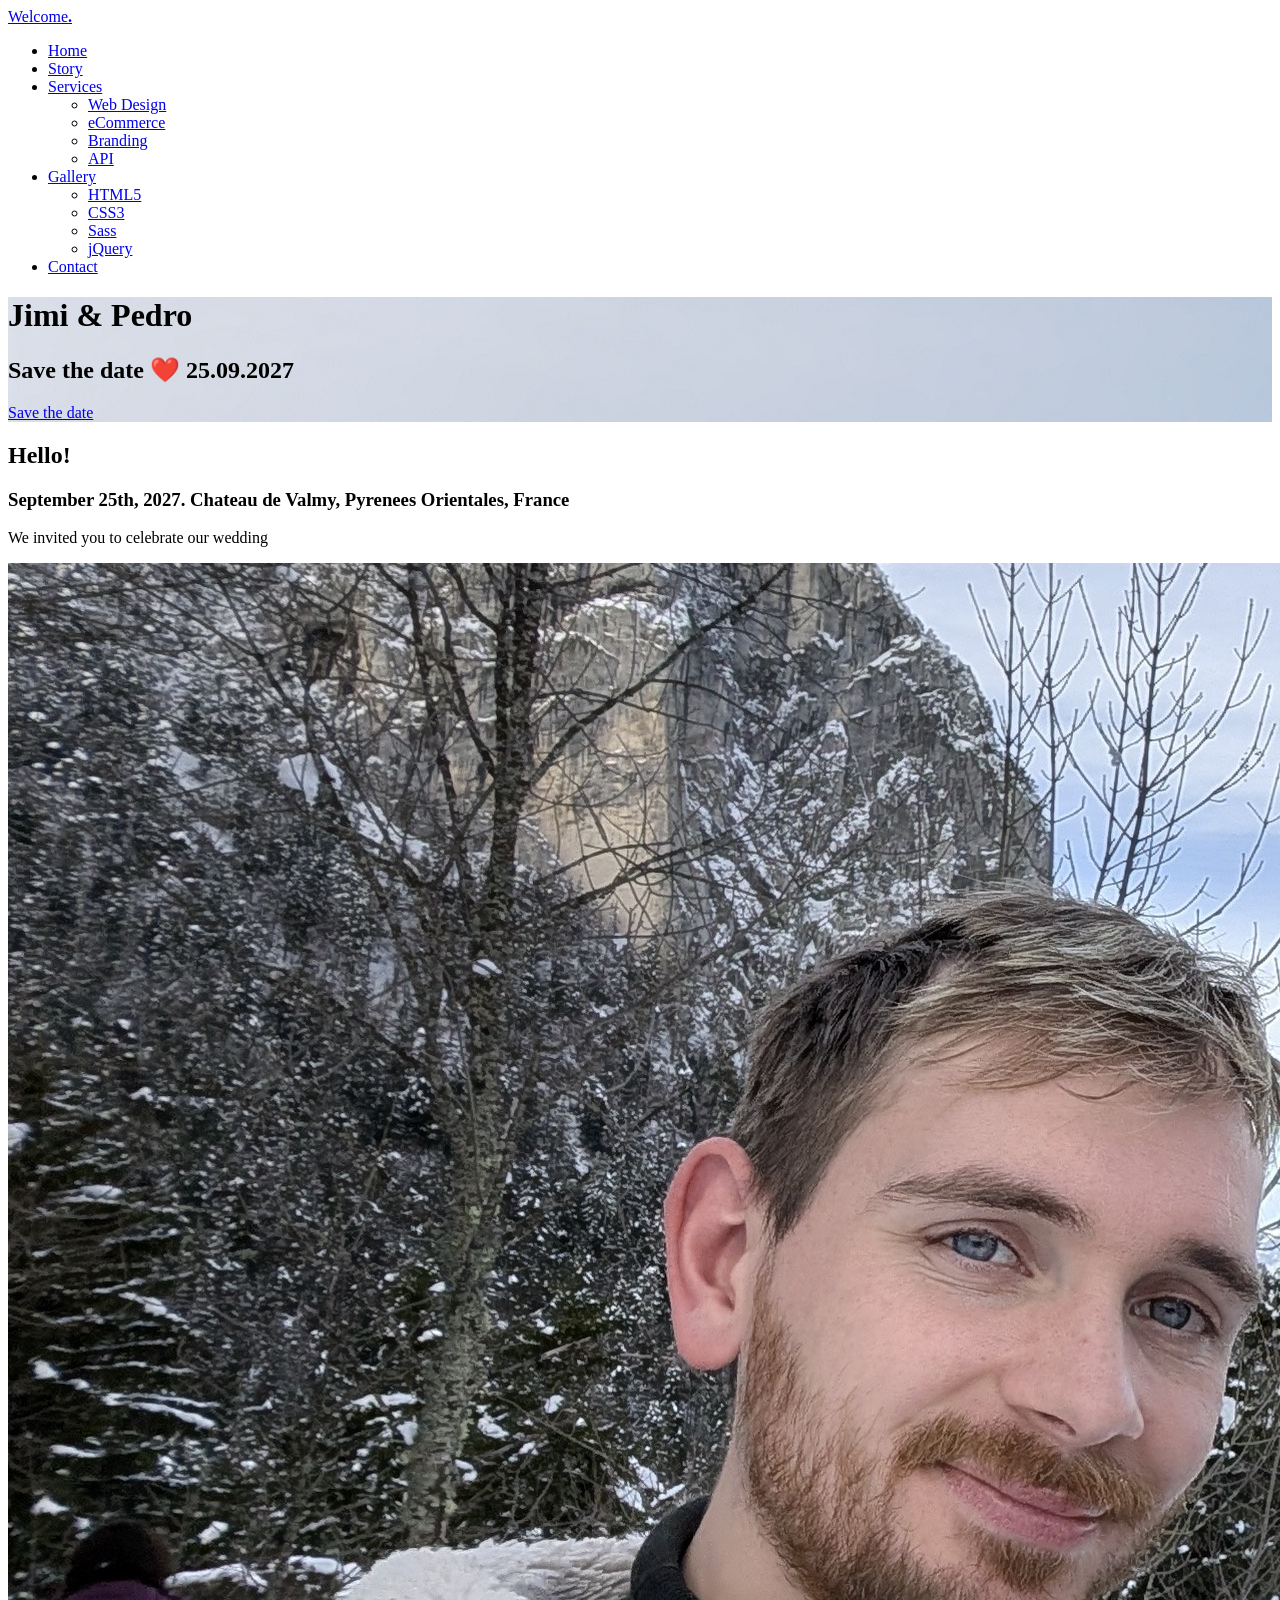
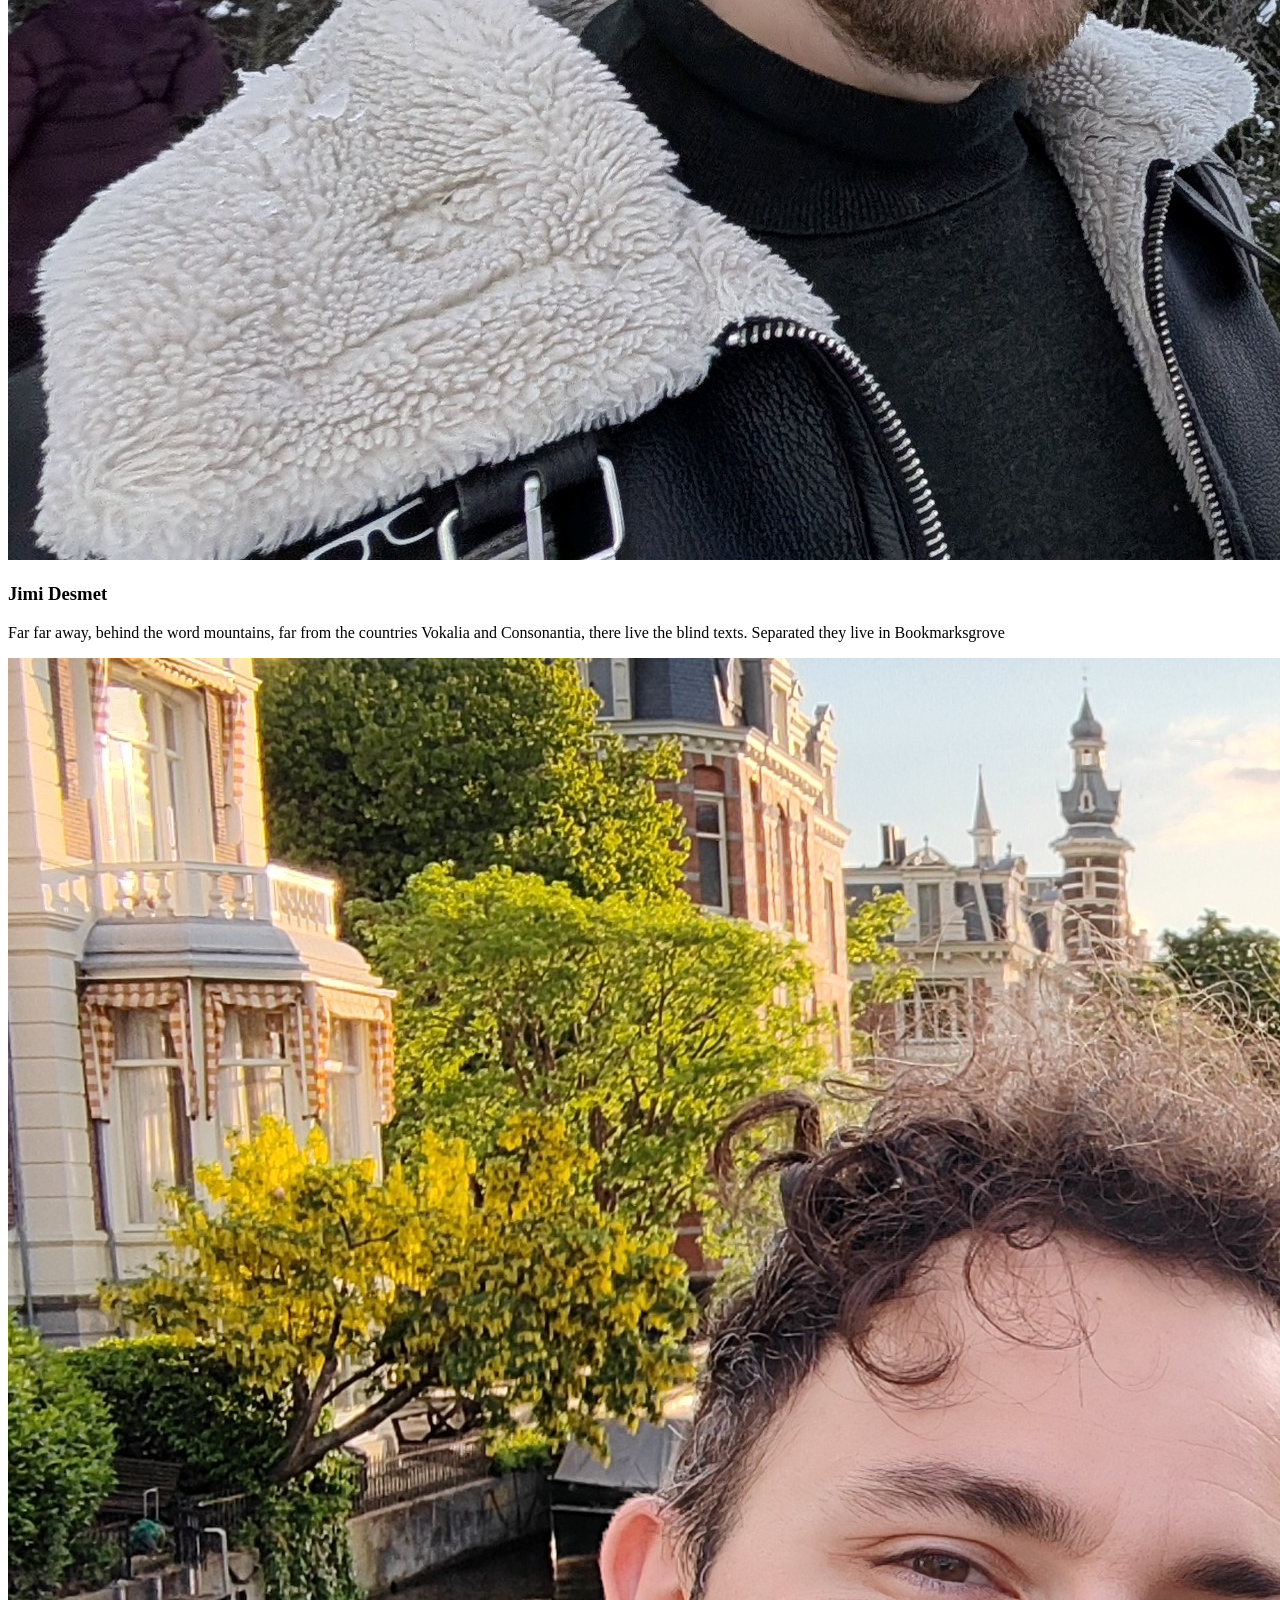
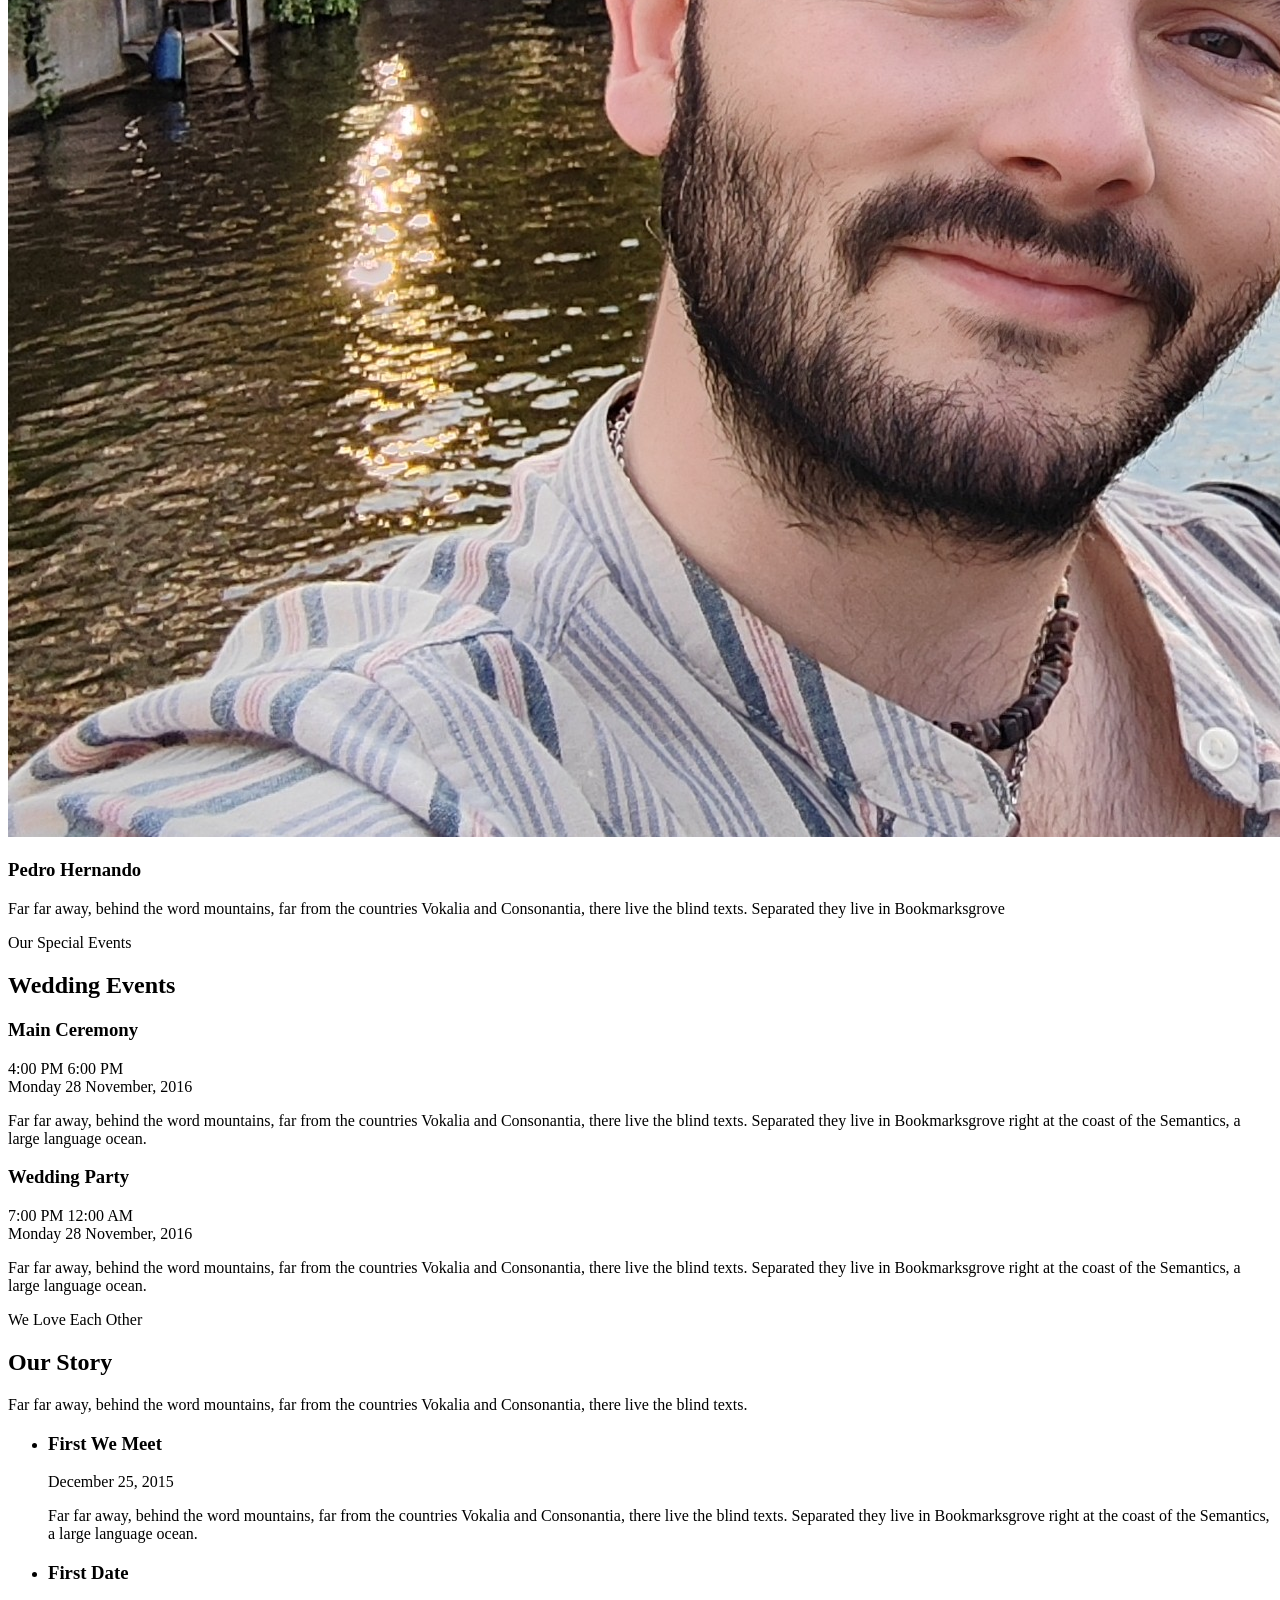
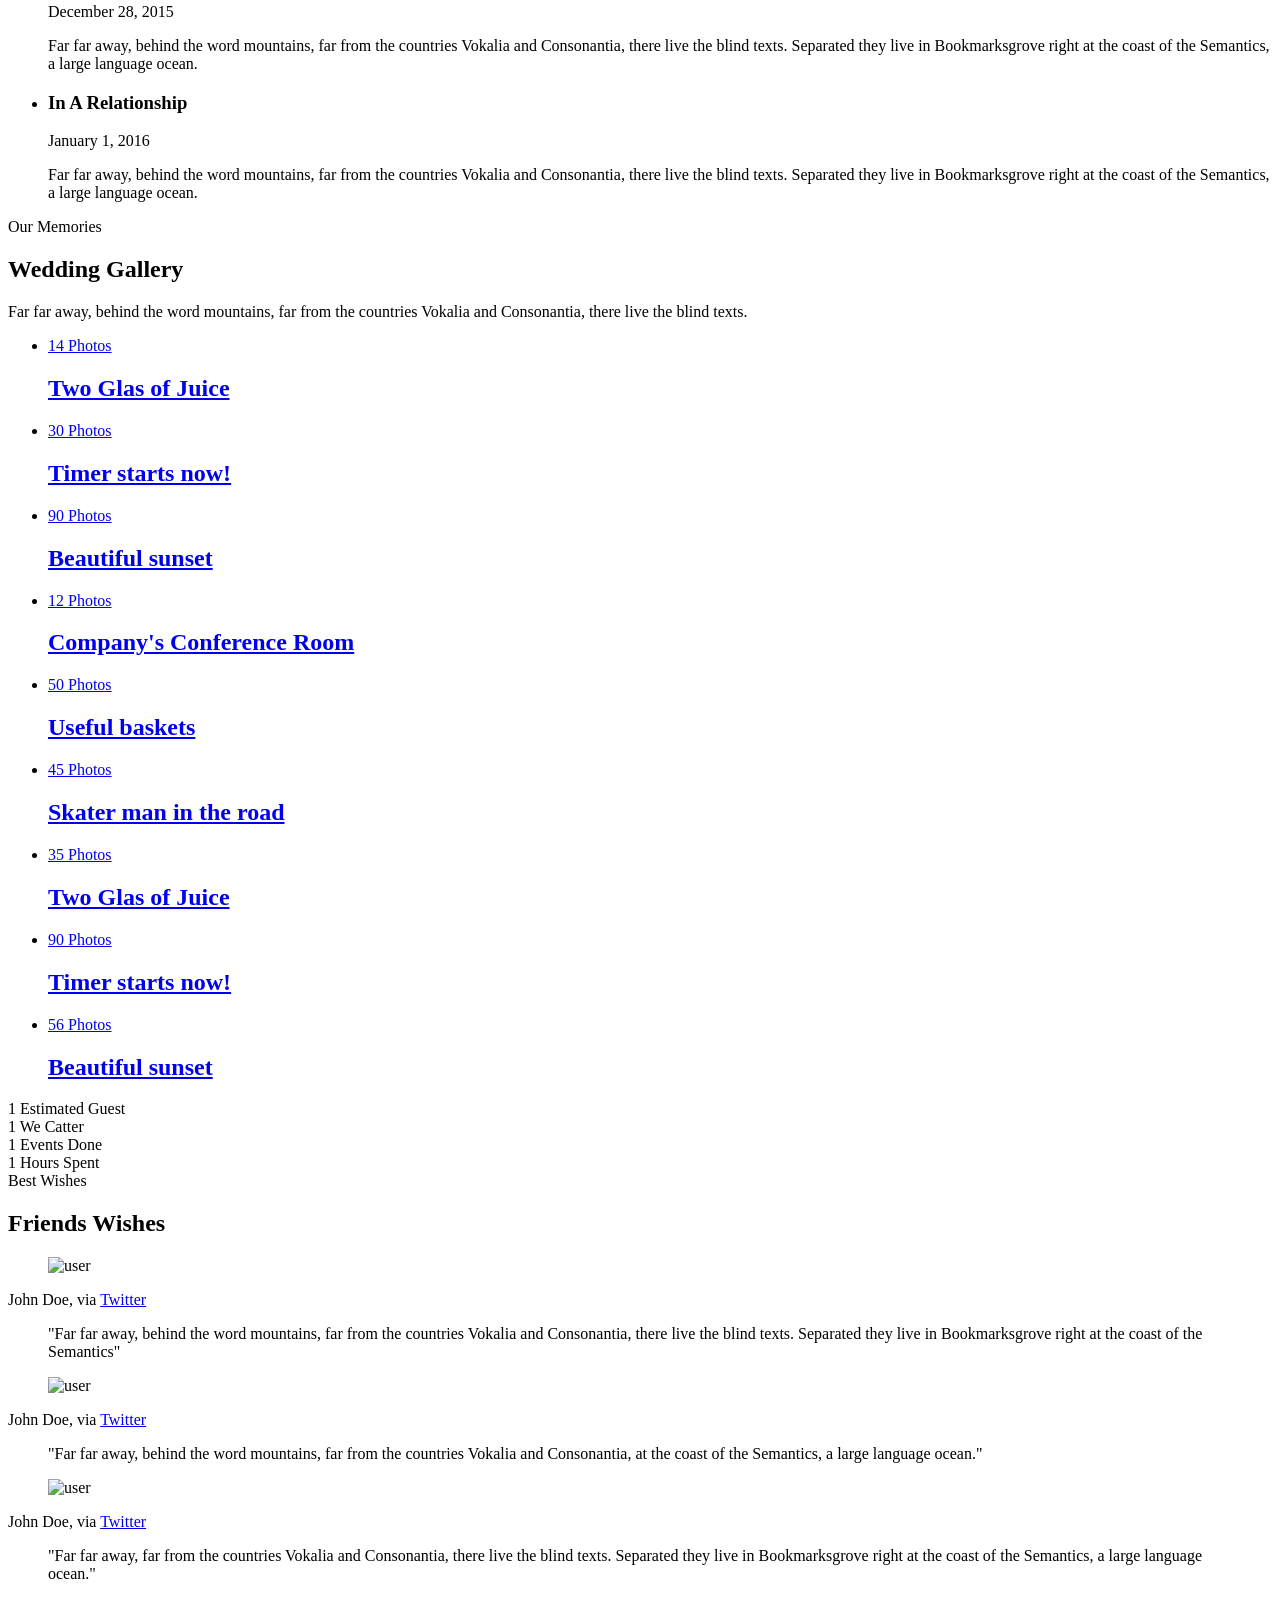
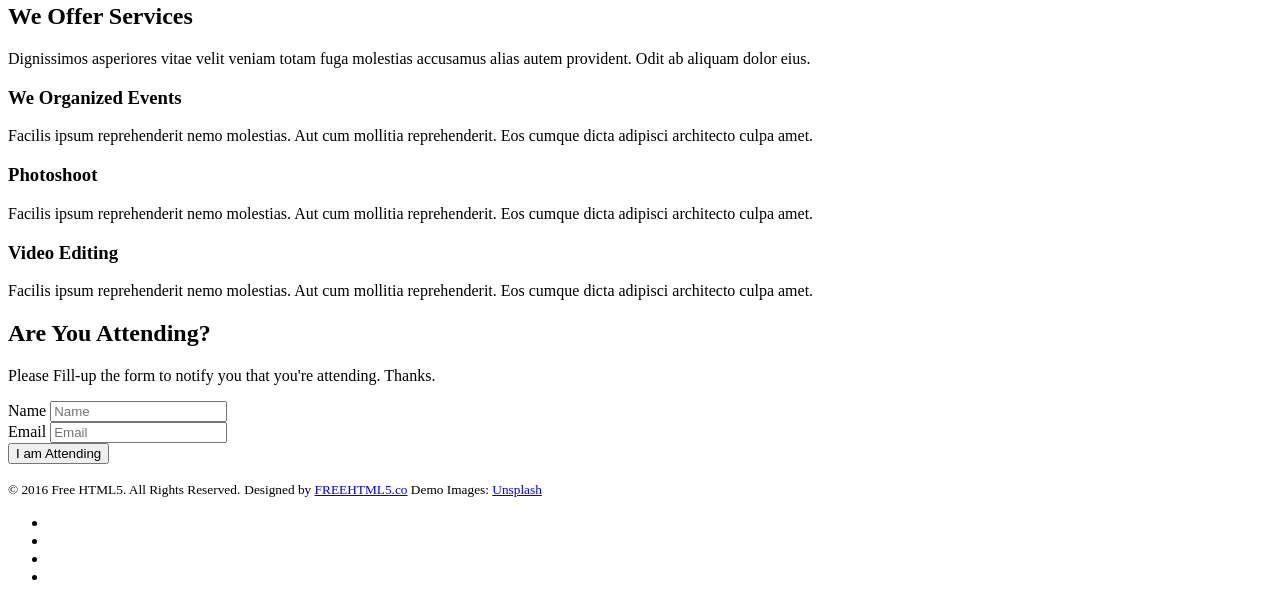
==== commit 3cfece3d: "Update index.html" ====
--- a/index.html
+++ b/index.html
@@ -106,7 +106,7 @@
 		</div>
 	</nav>
 
-	<header id="fh5co-header" class="fh5co-cover" role="banner" style="background-image:url(images/cover_index.jpg);" data-stellar-background-ratio="0.5">
+	<header id="fh5co-header" class="fh5co-cover" role="banner" style="background-image:url(images/Cover_index.jpg);" data-stellar-background-ratio="0.5">
 		<div class="overlay"></div>
 		<div class="container">
 			<div class="row">
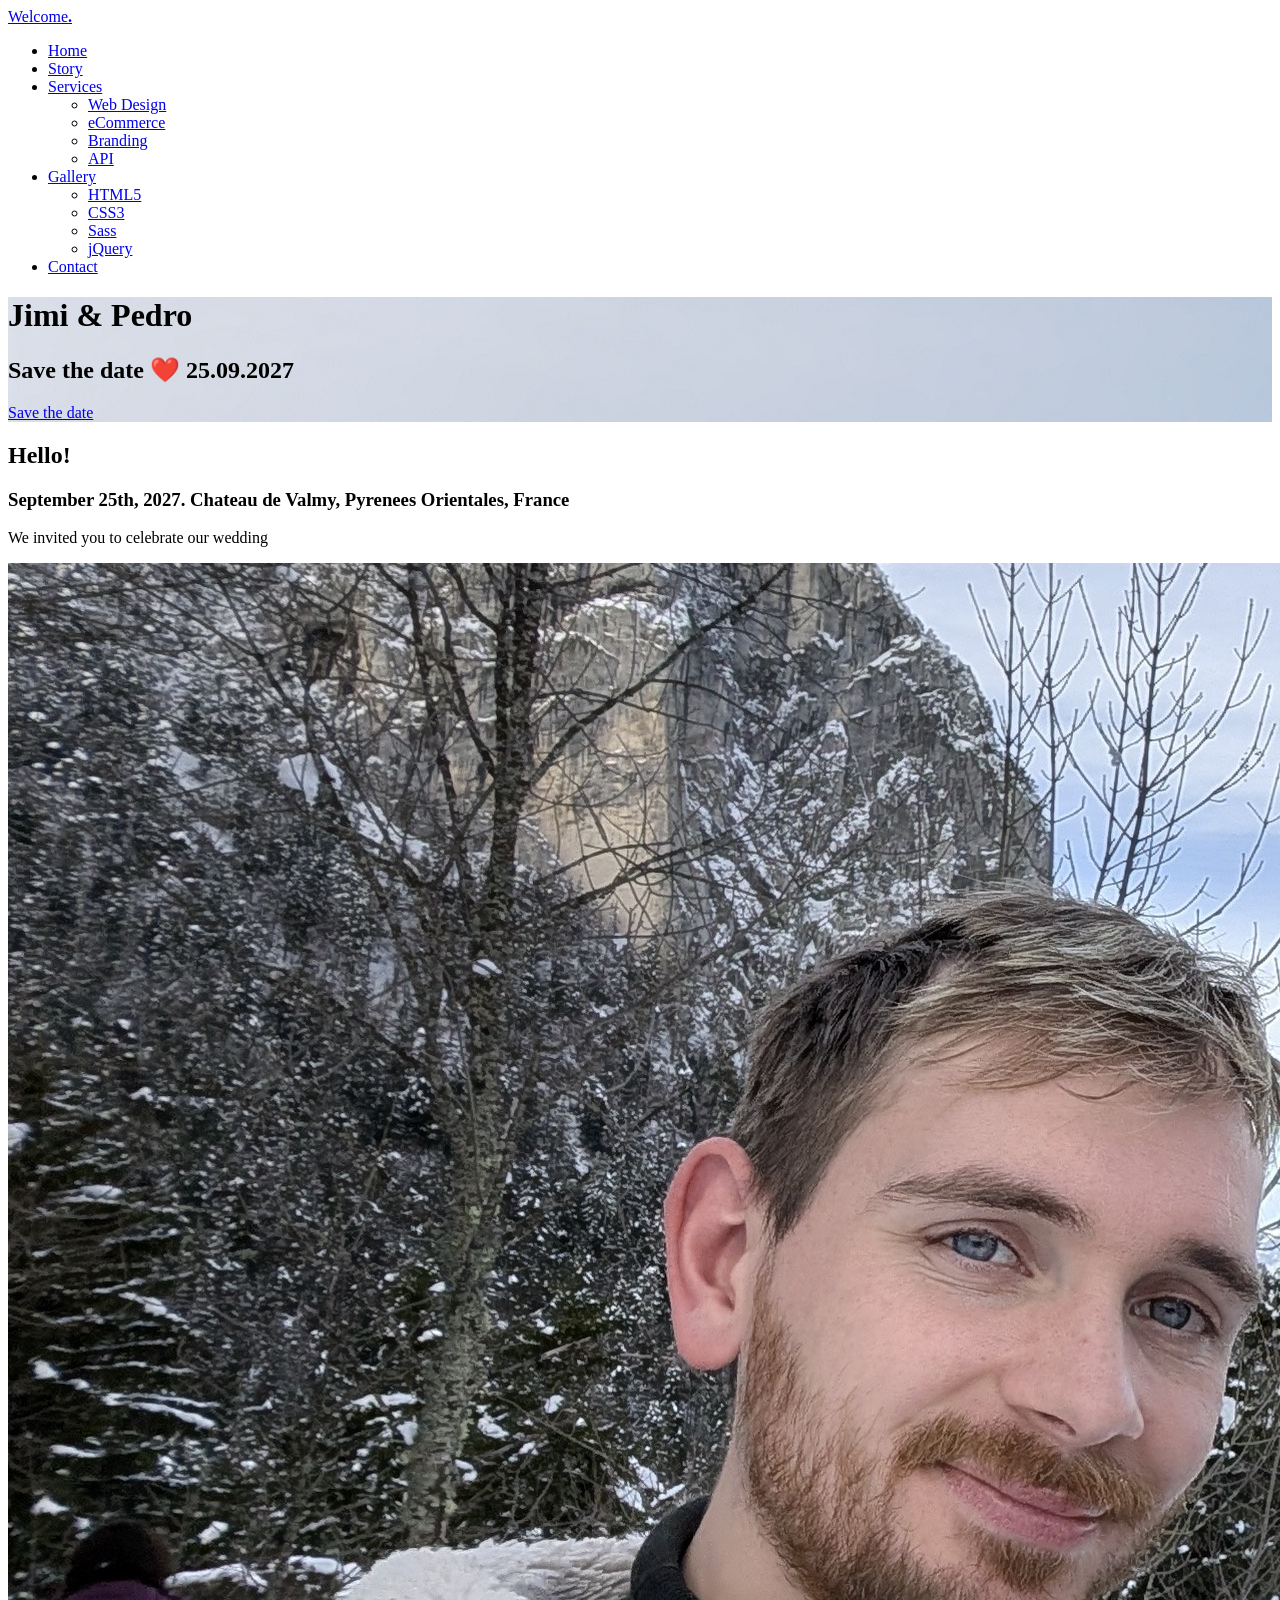
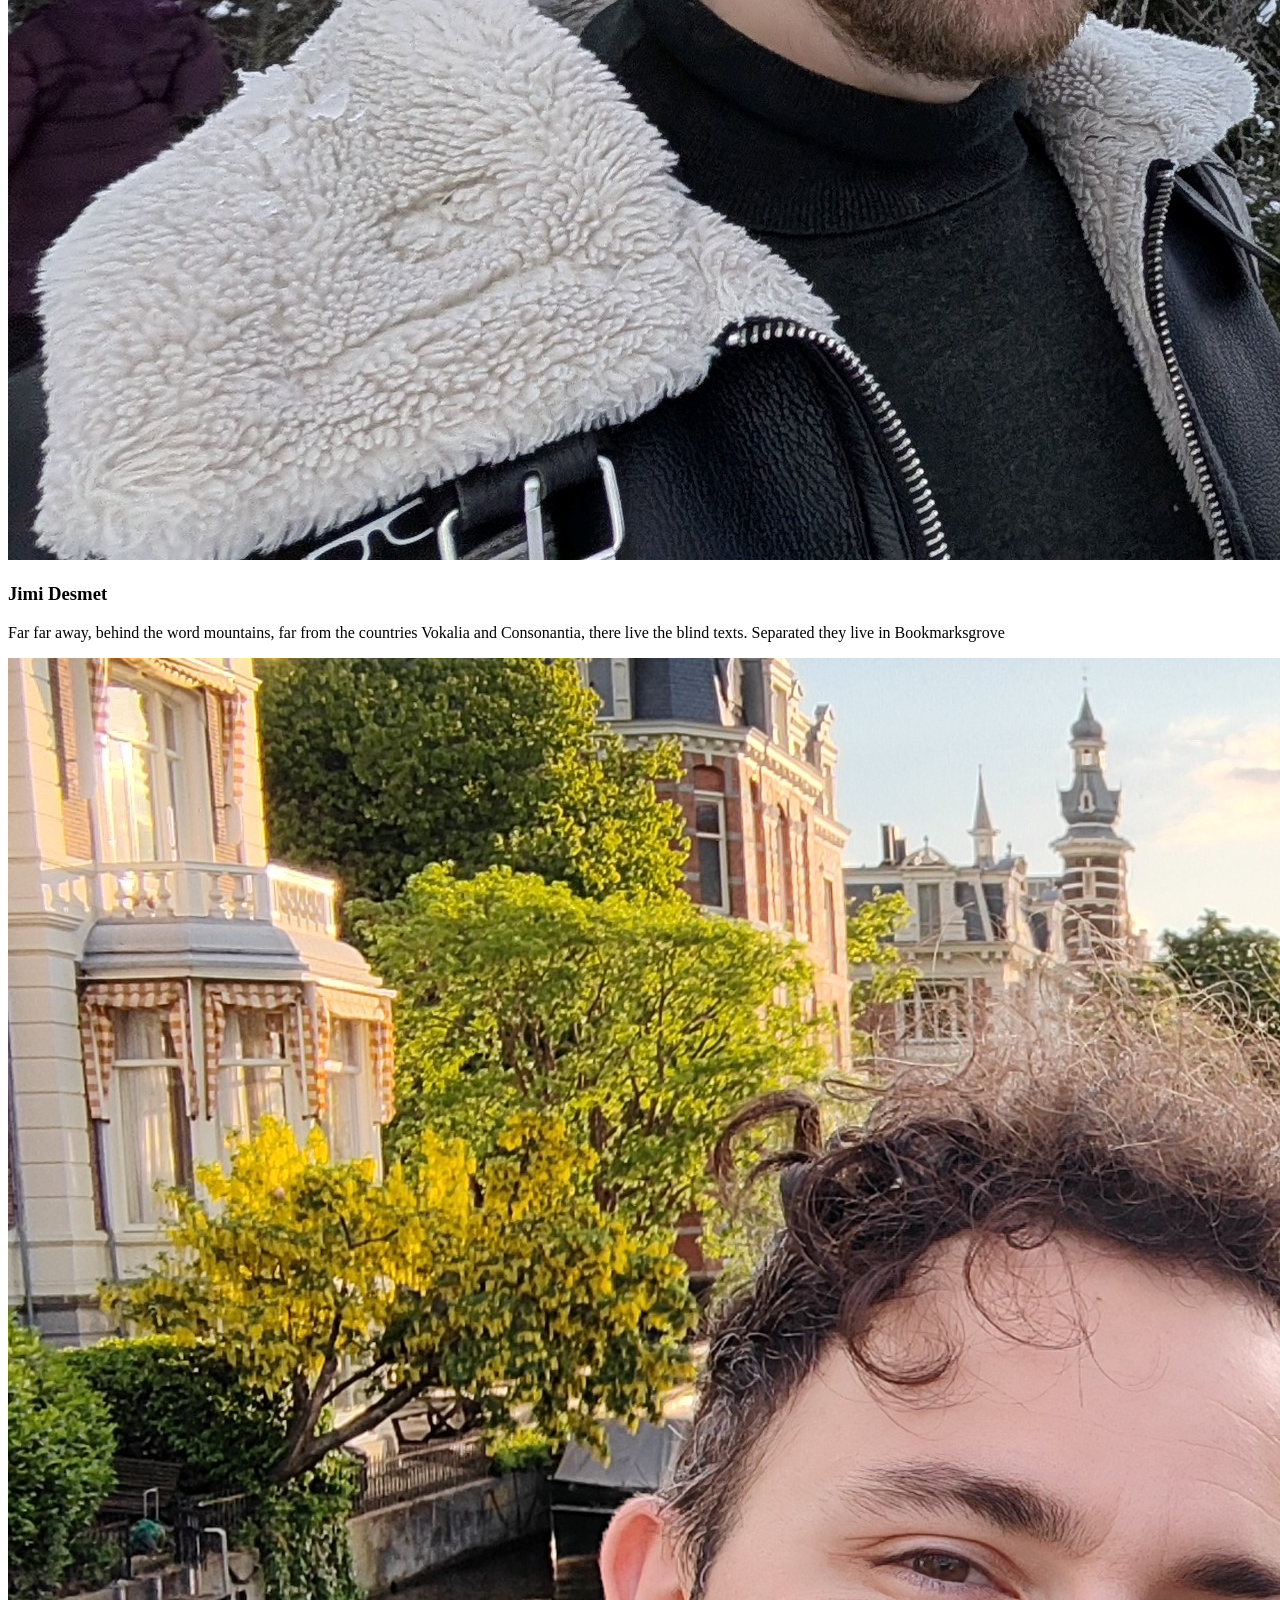
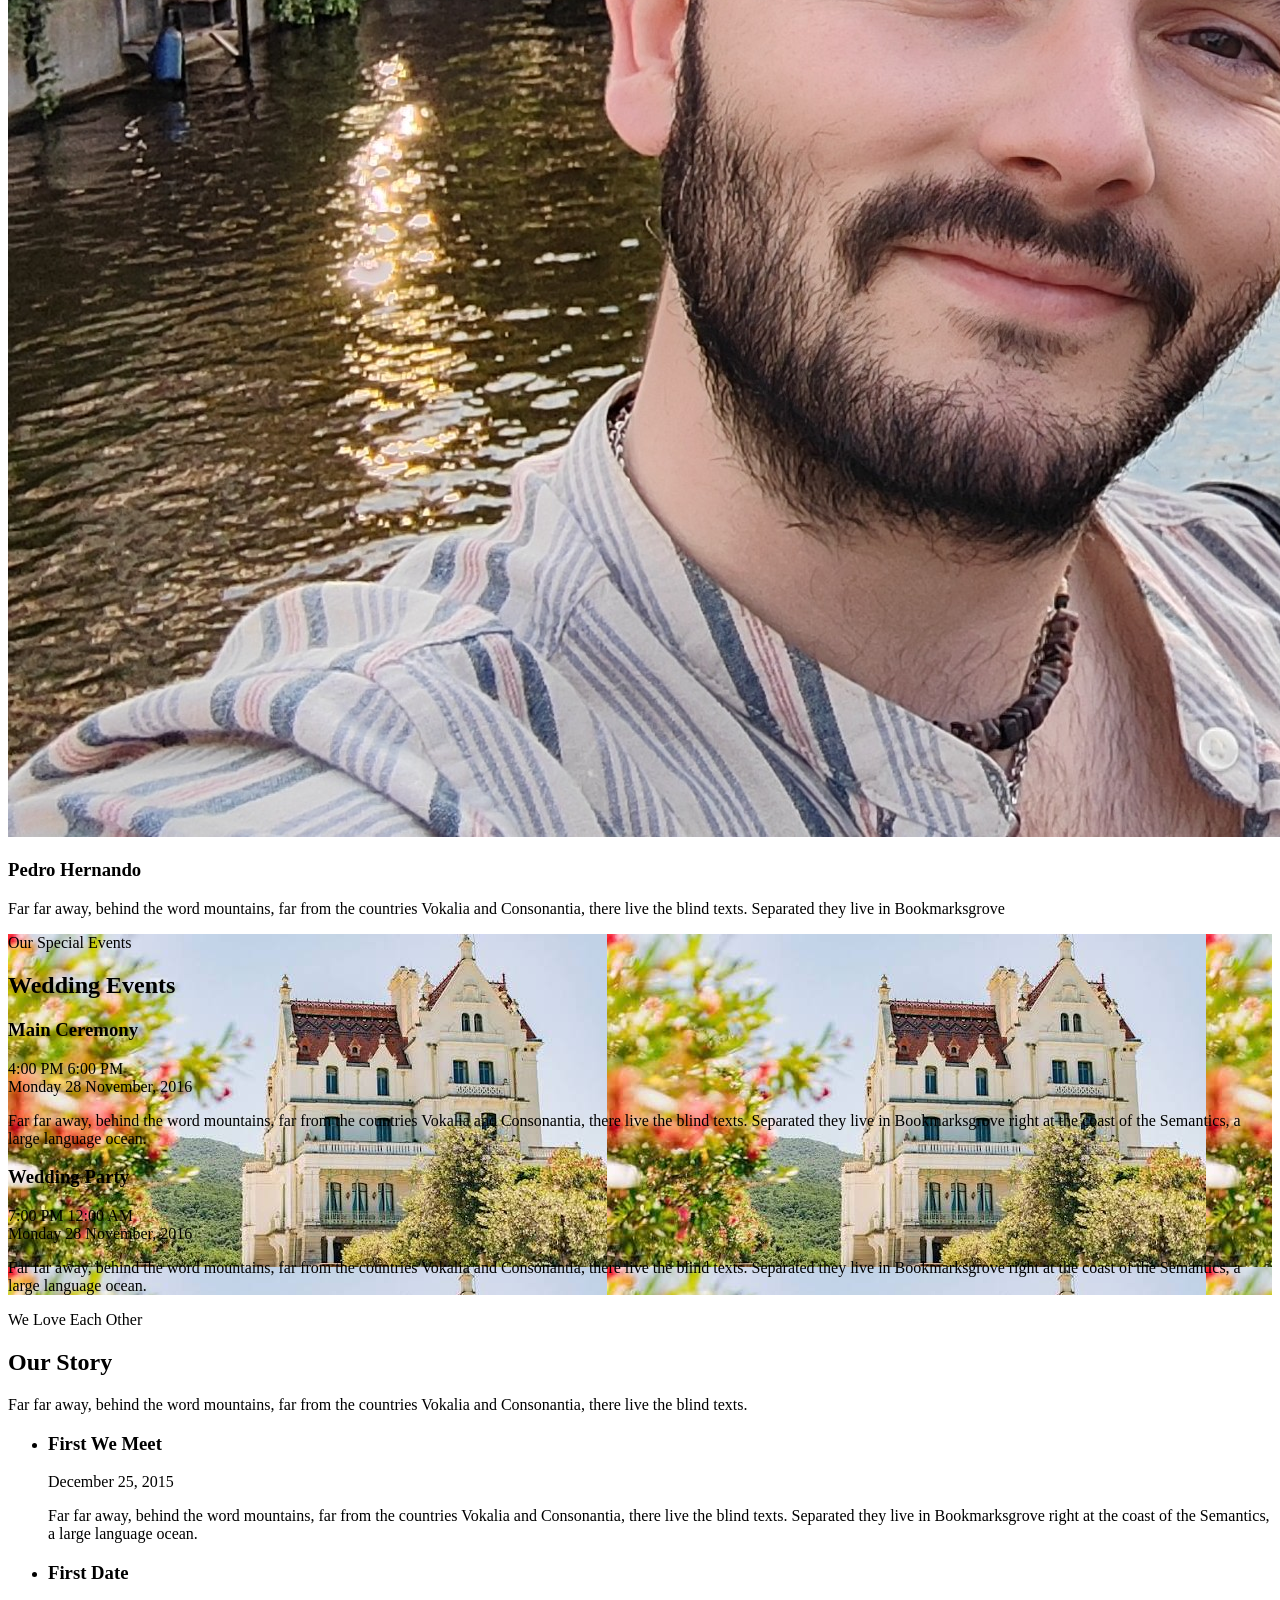
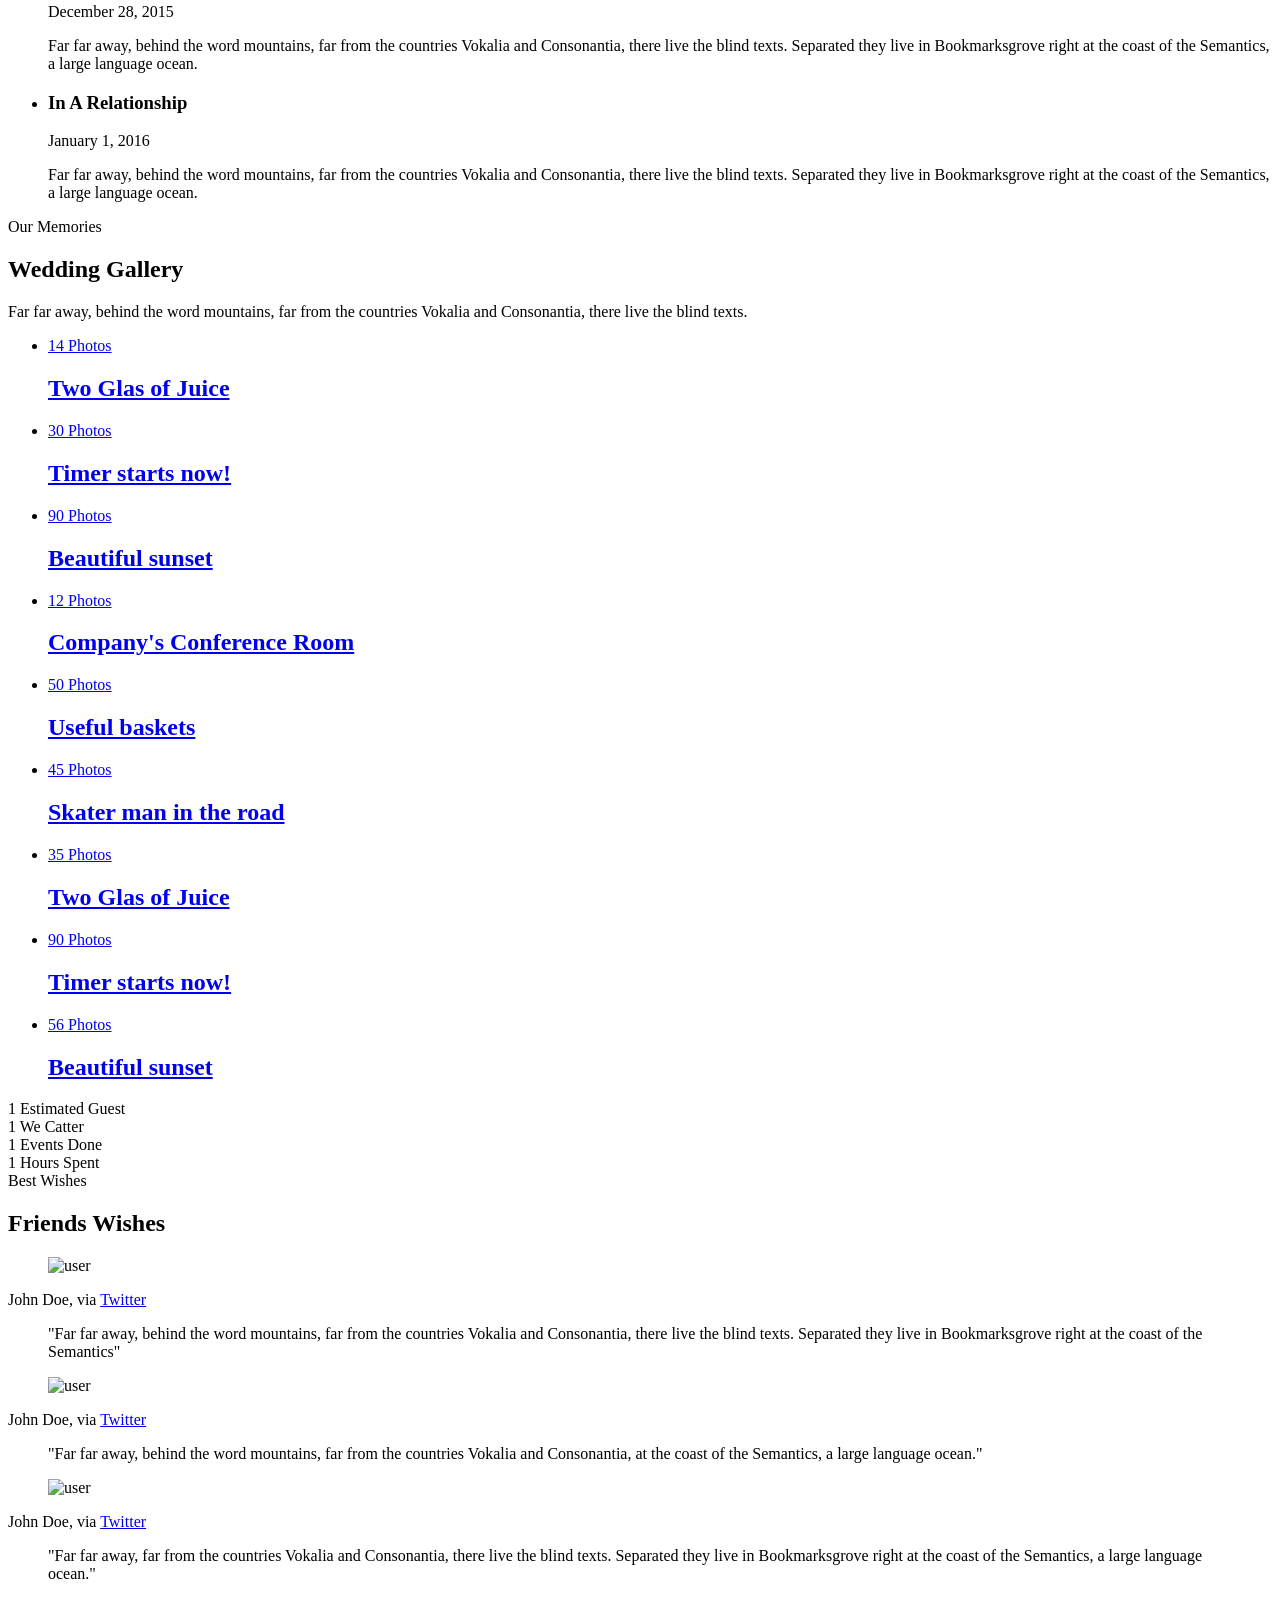
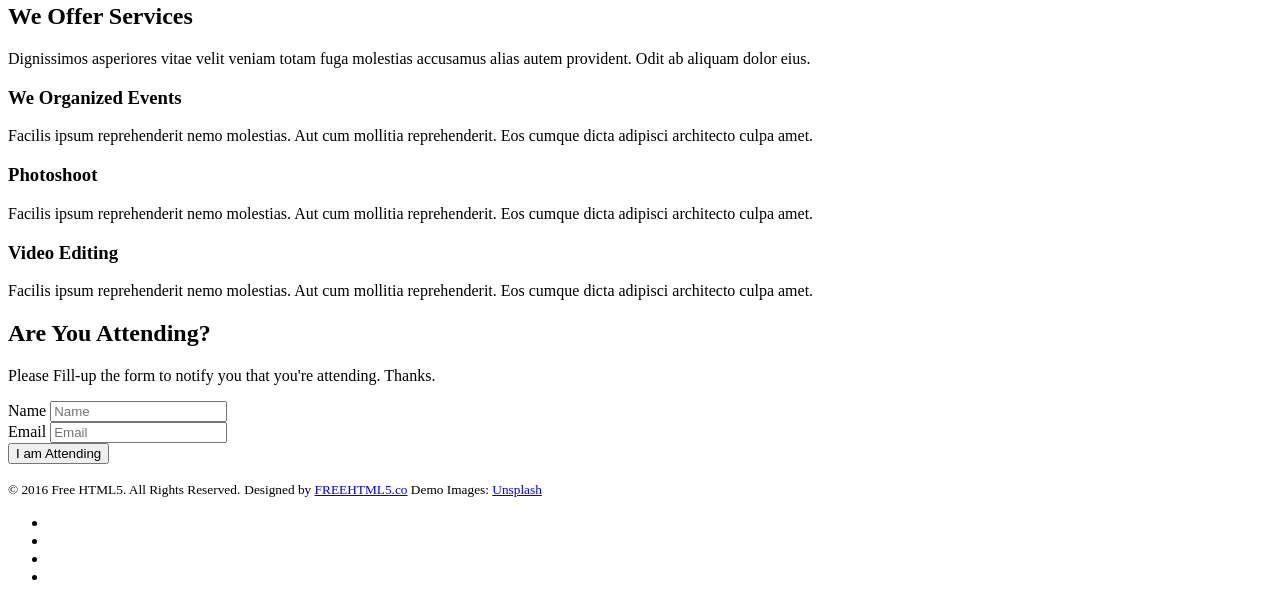
==== commit 91421fa3: "Update index.html" ====
--- a/index.html
+++ b/index.html
@@ -157,7 +157,7 @@
 		</div>
 	</div>
 
-	<div id="fh5co-event" class="fh5co-bg" style="background-image:url(images/img_bg_3.jpg);">
+	<div id="fh5co-event" class="fh5co-bg" style="background-image:url(images/cover_valmy.jpg);">
 		<div class="overlay"></div>
 		<div class="container">
 			<div class="row">
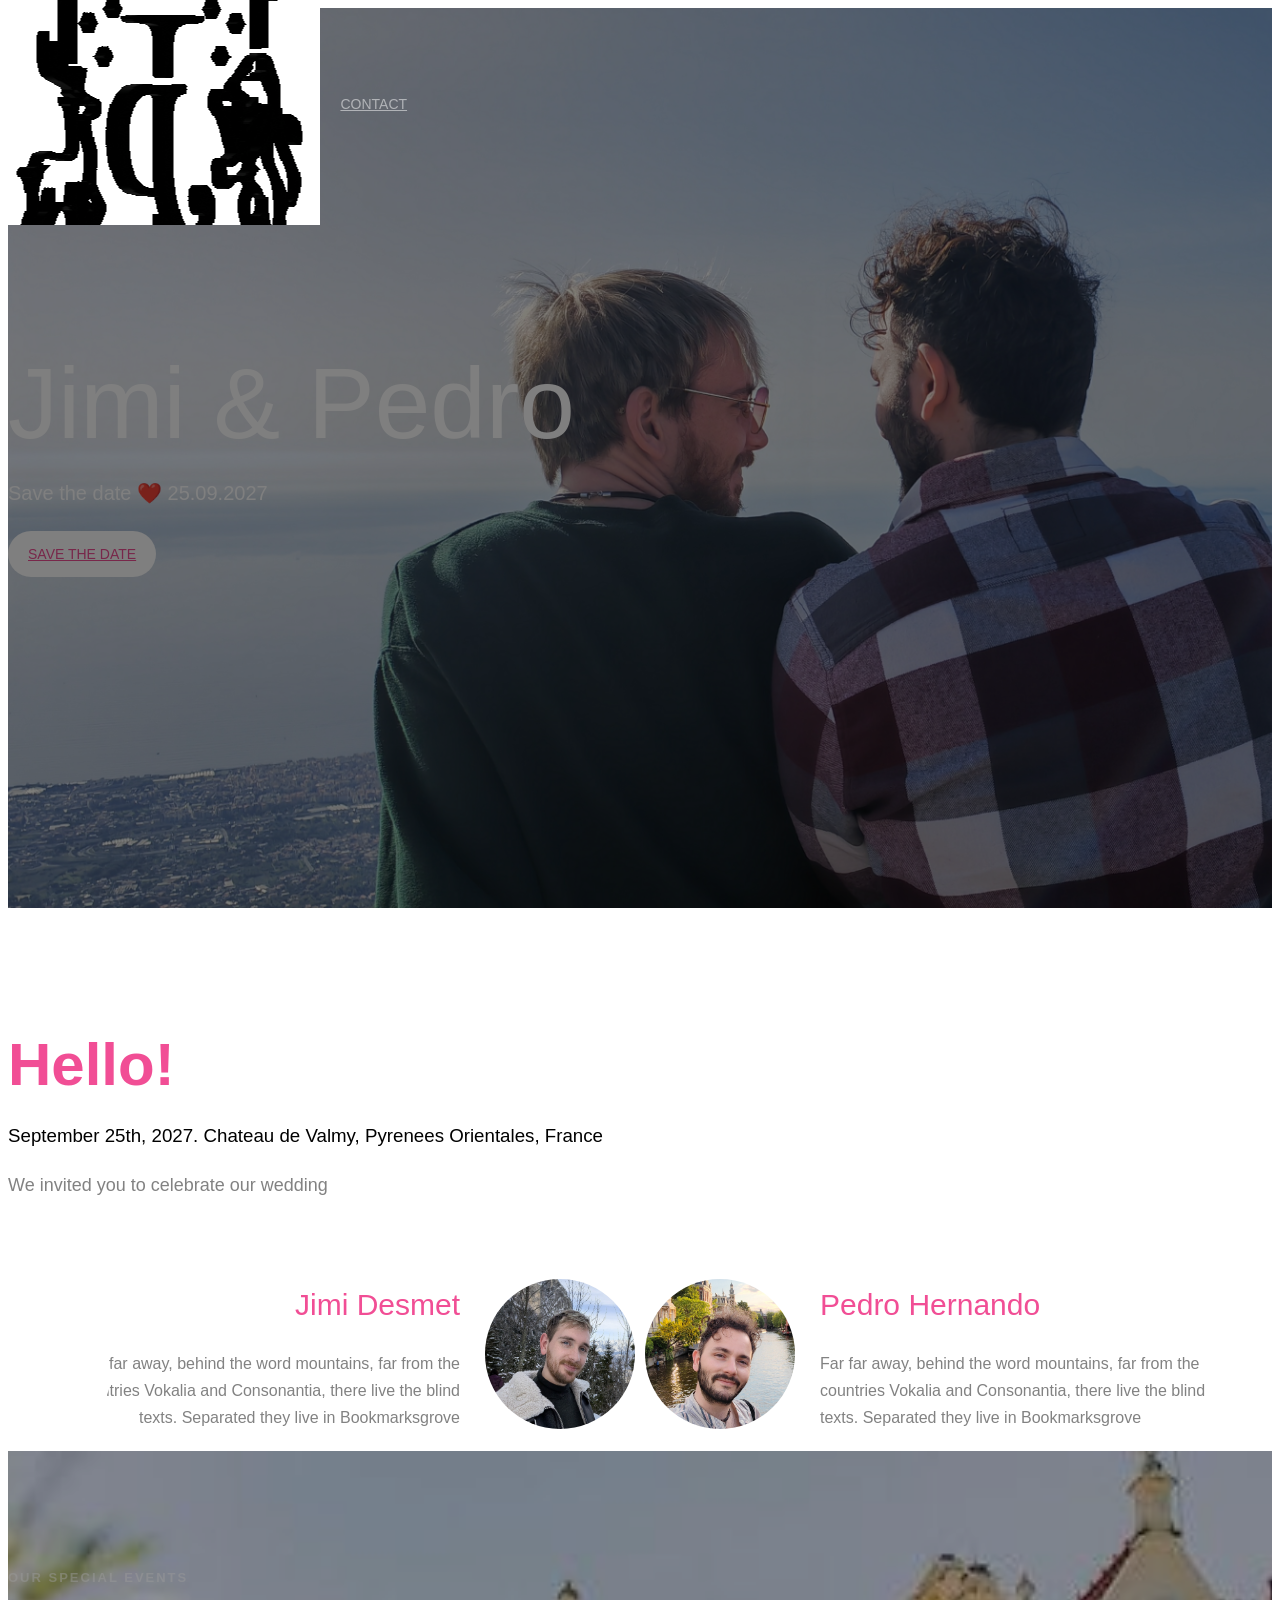
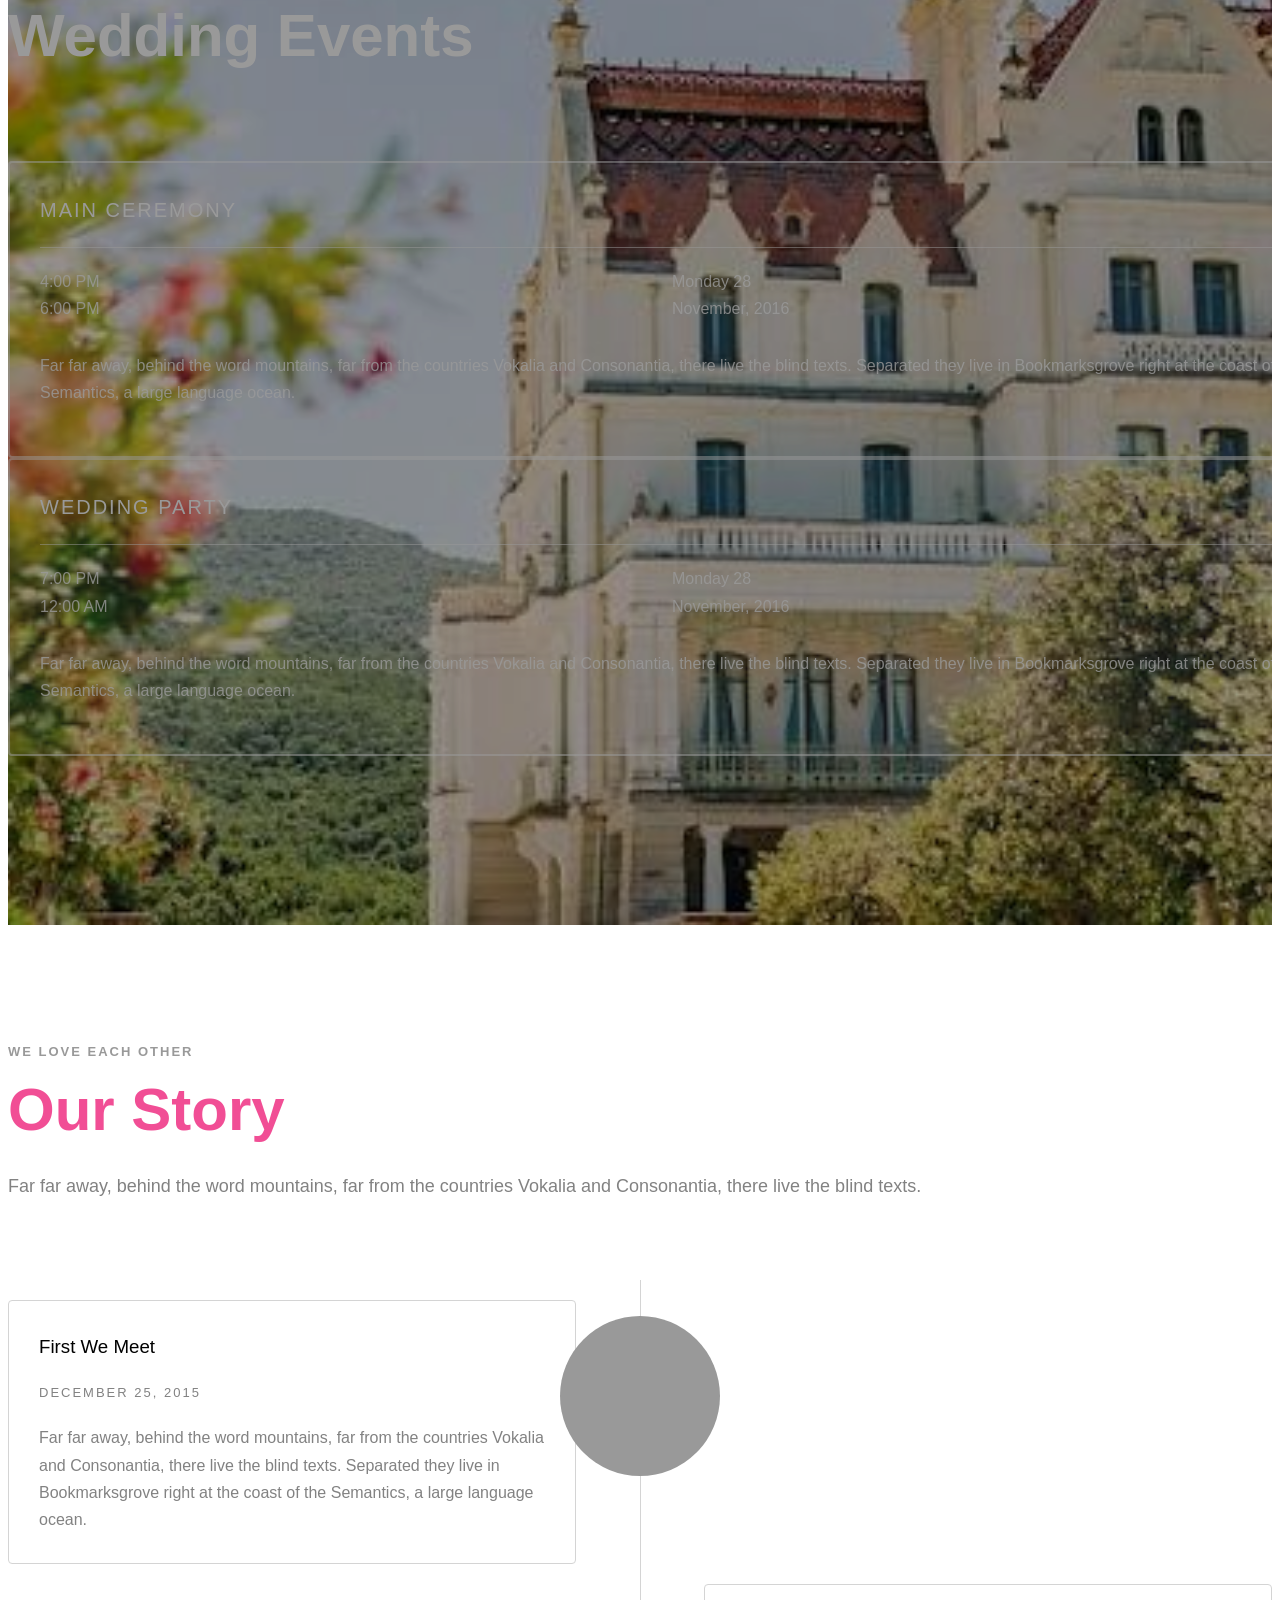
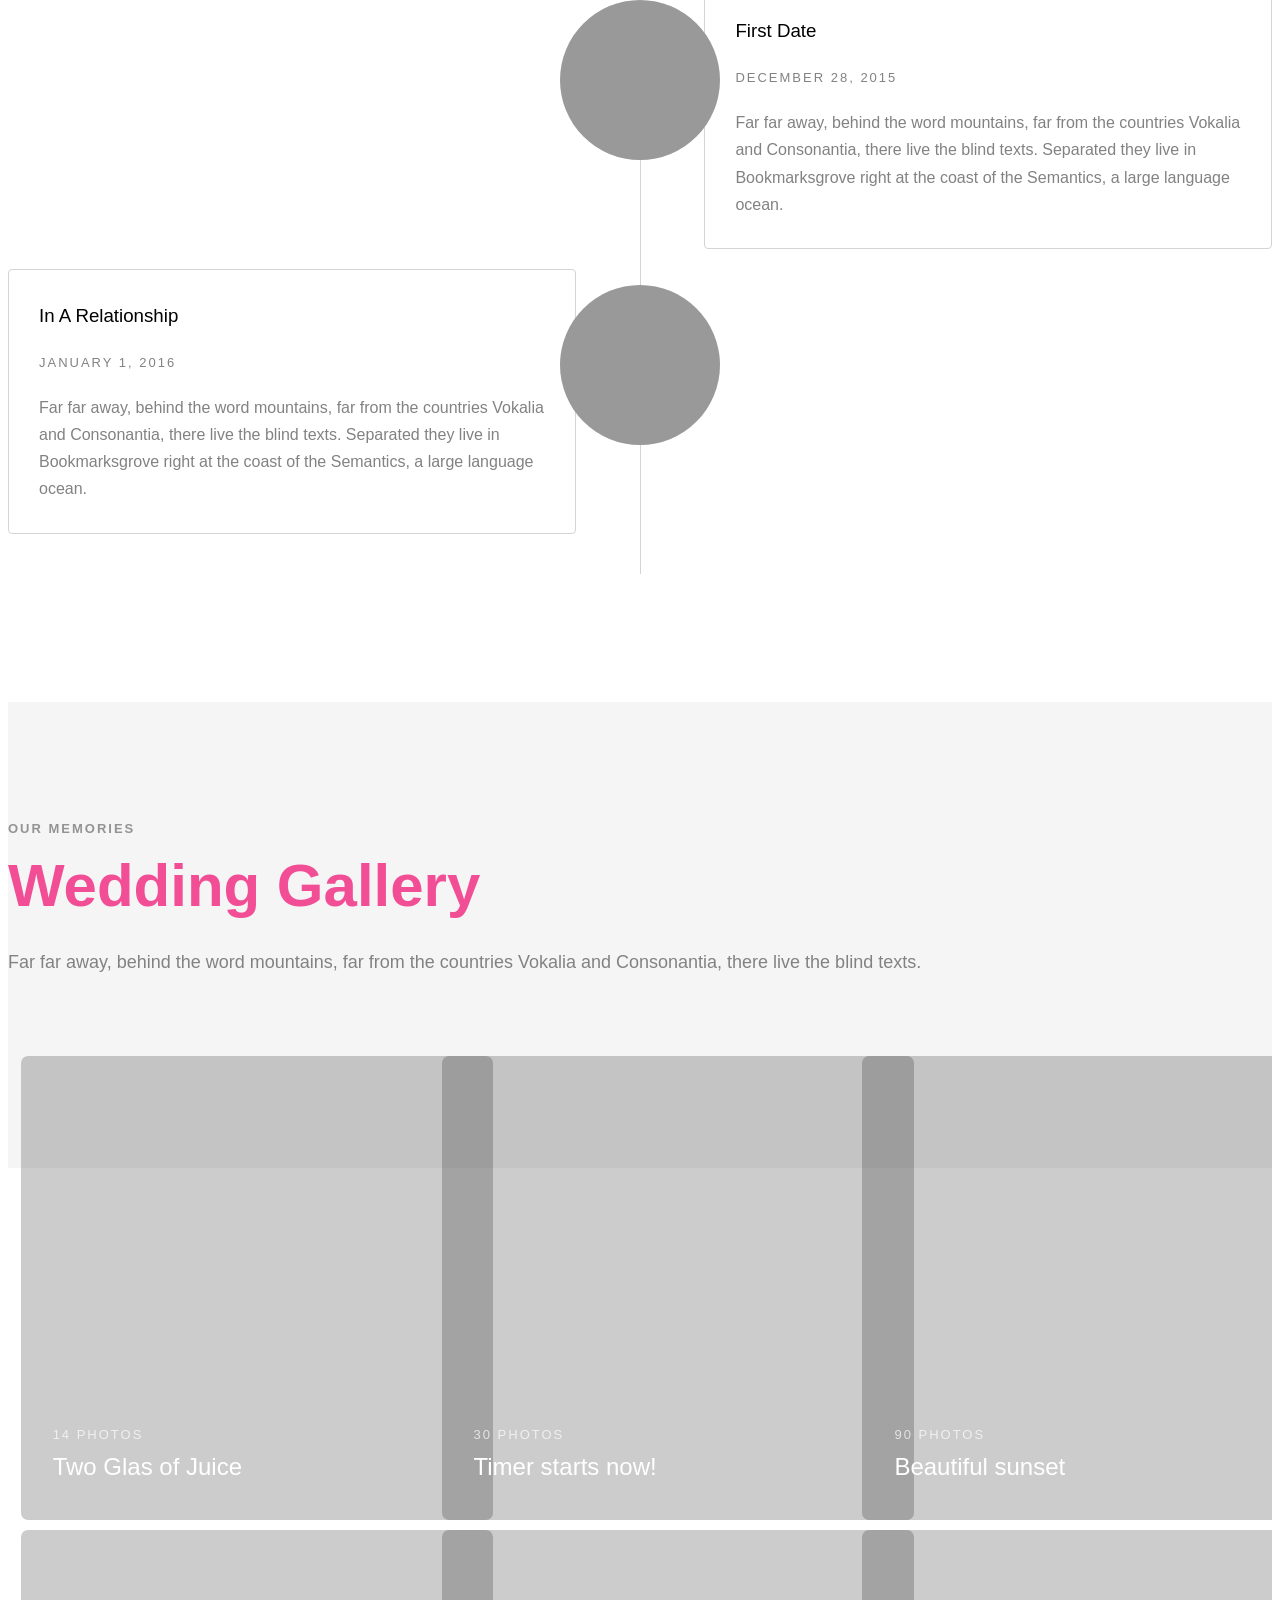
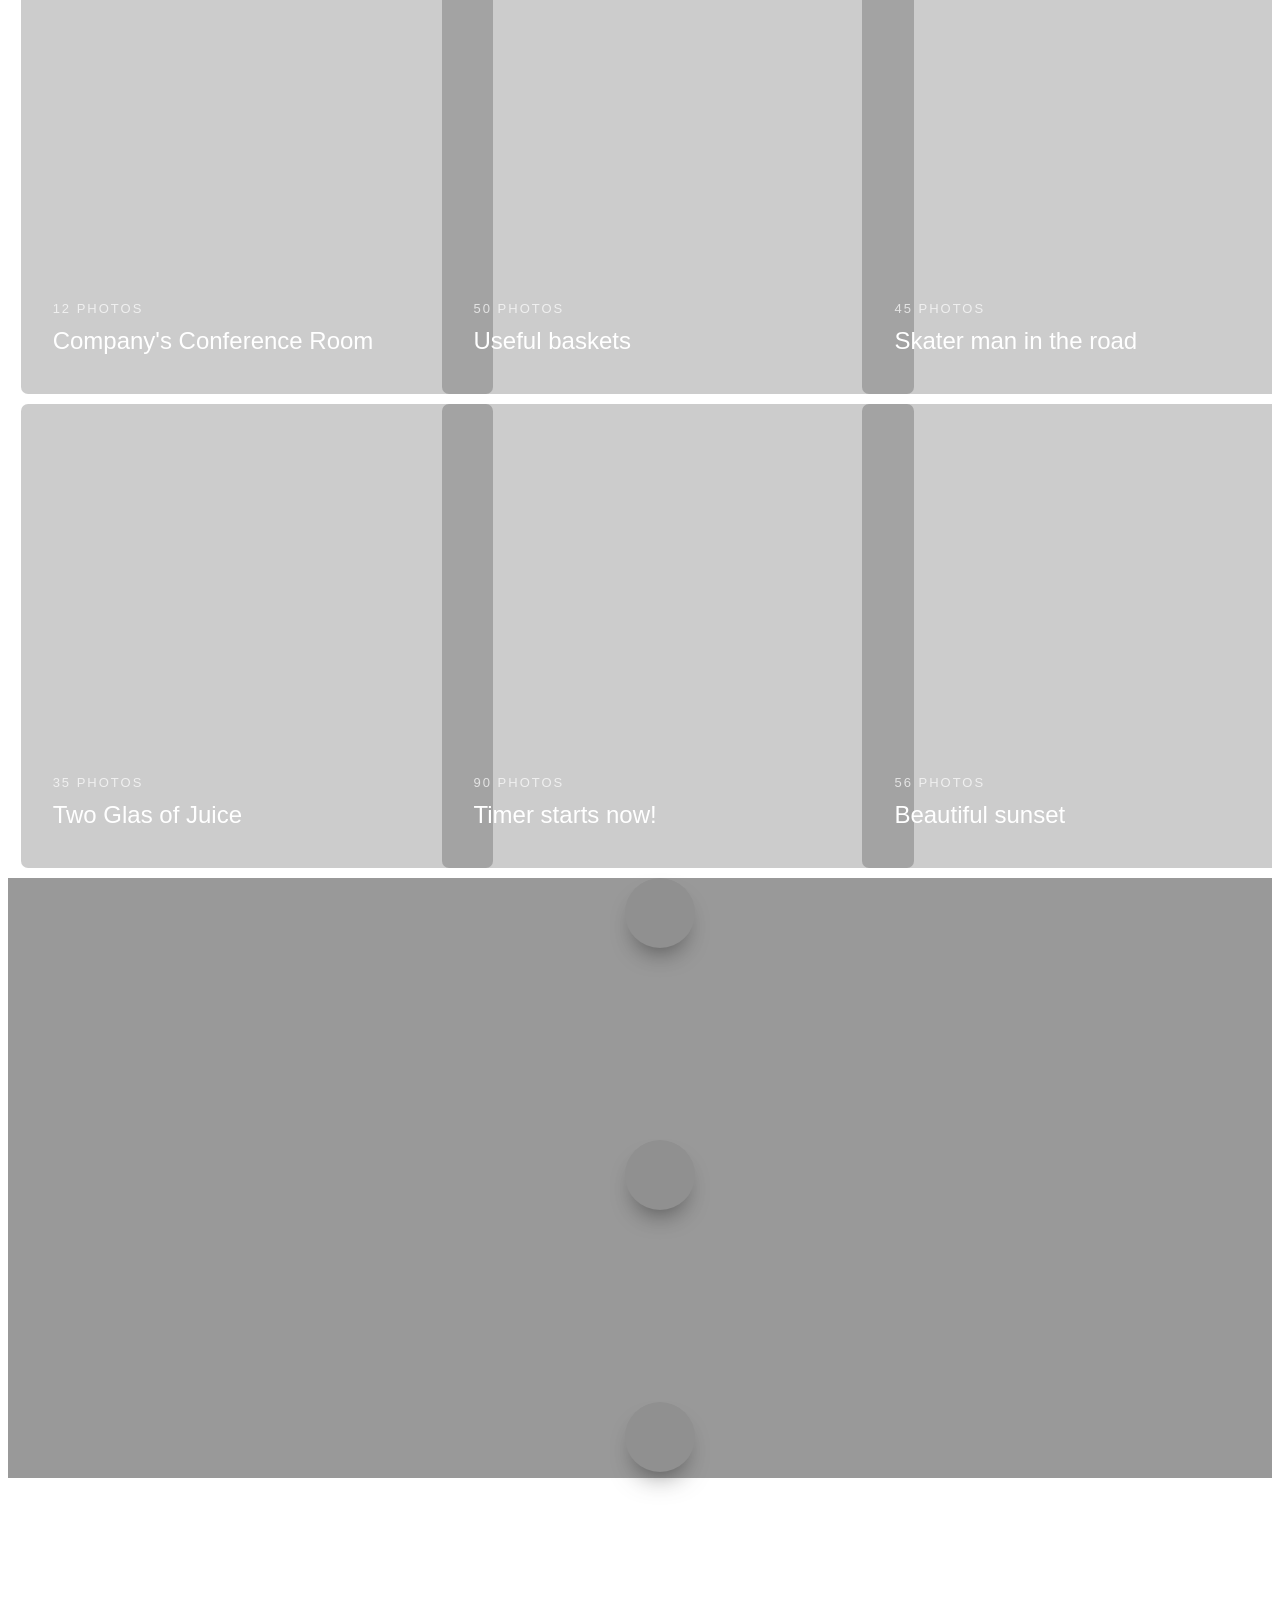
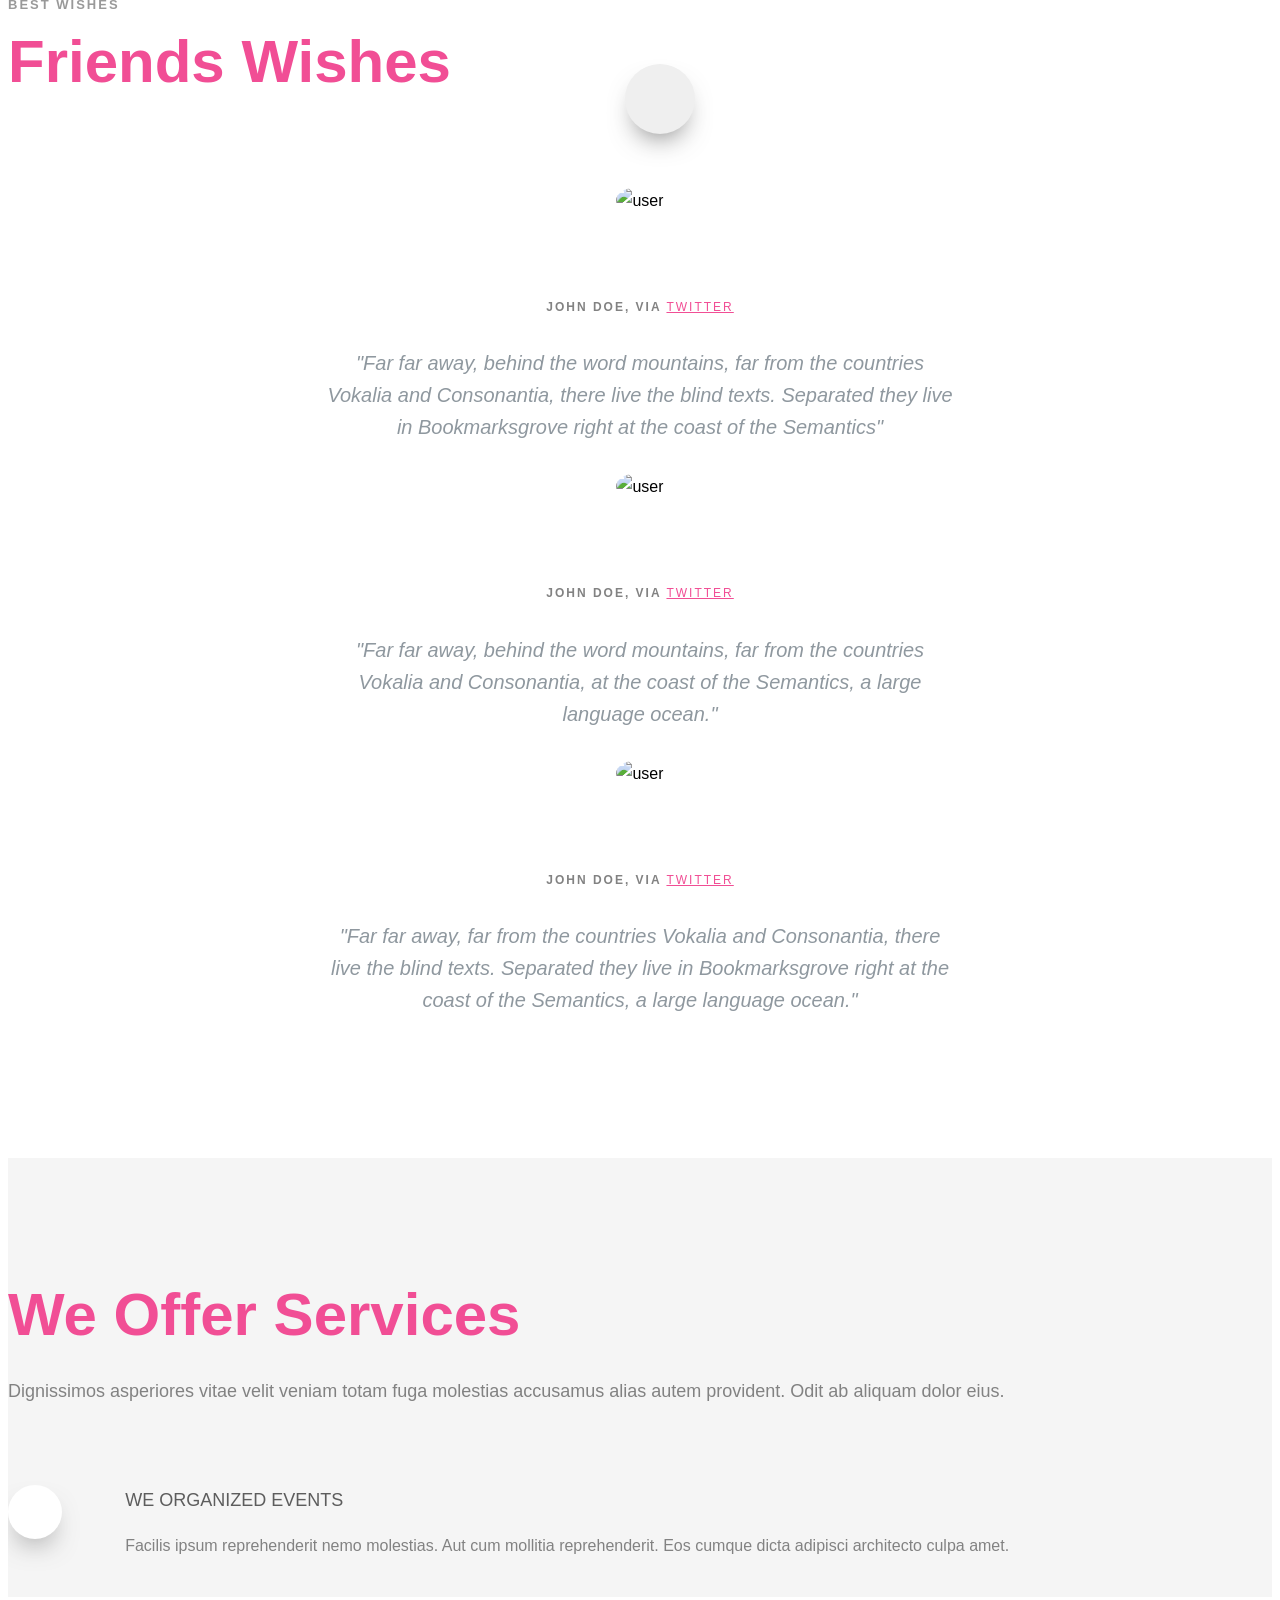
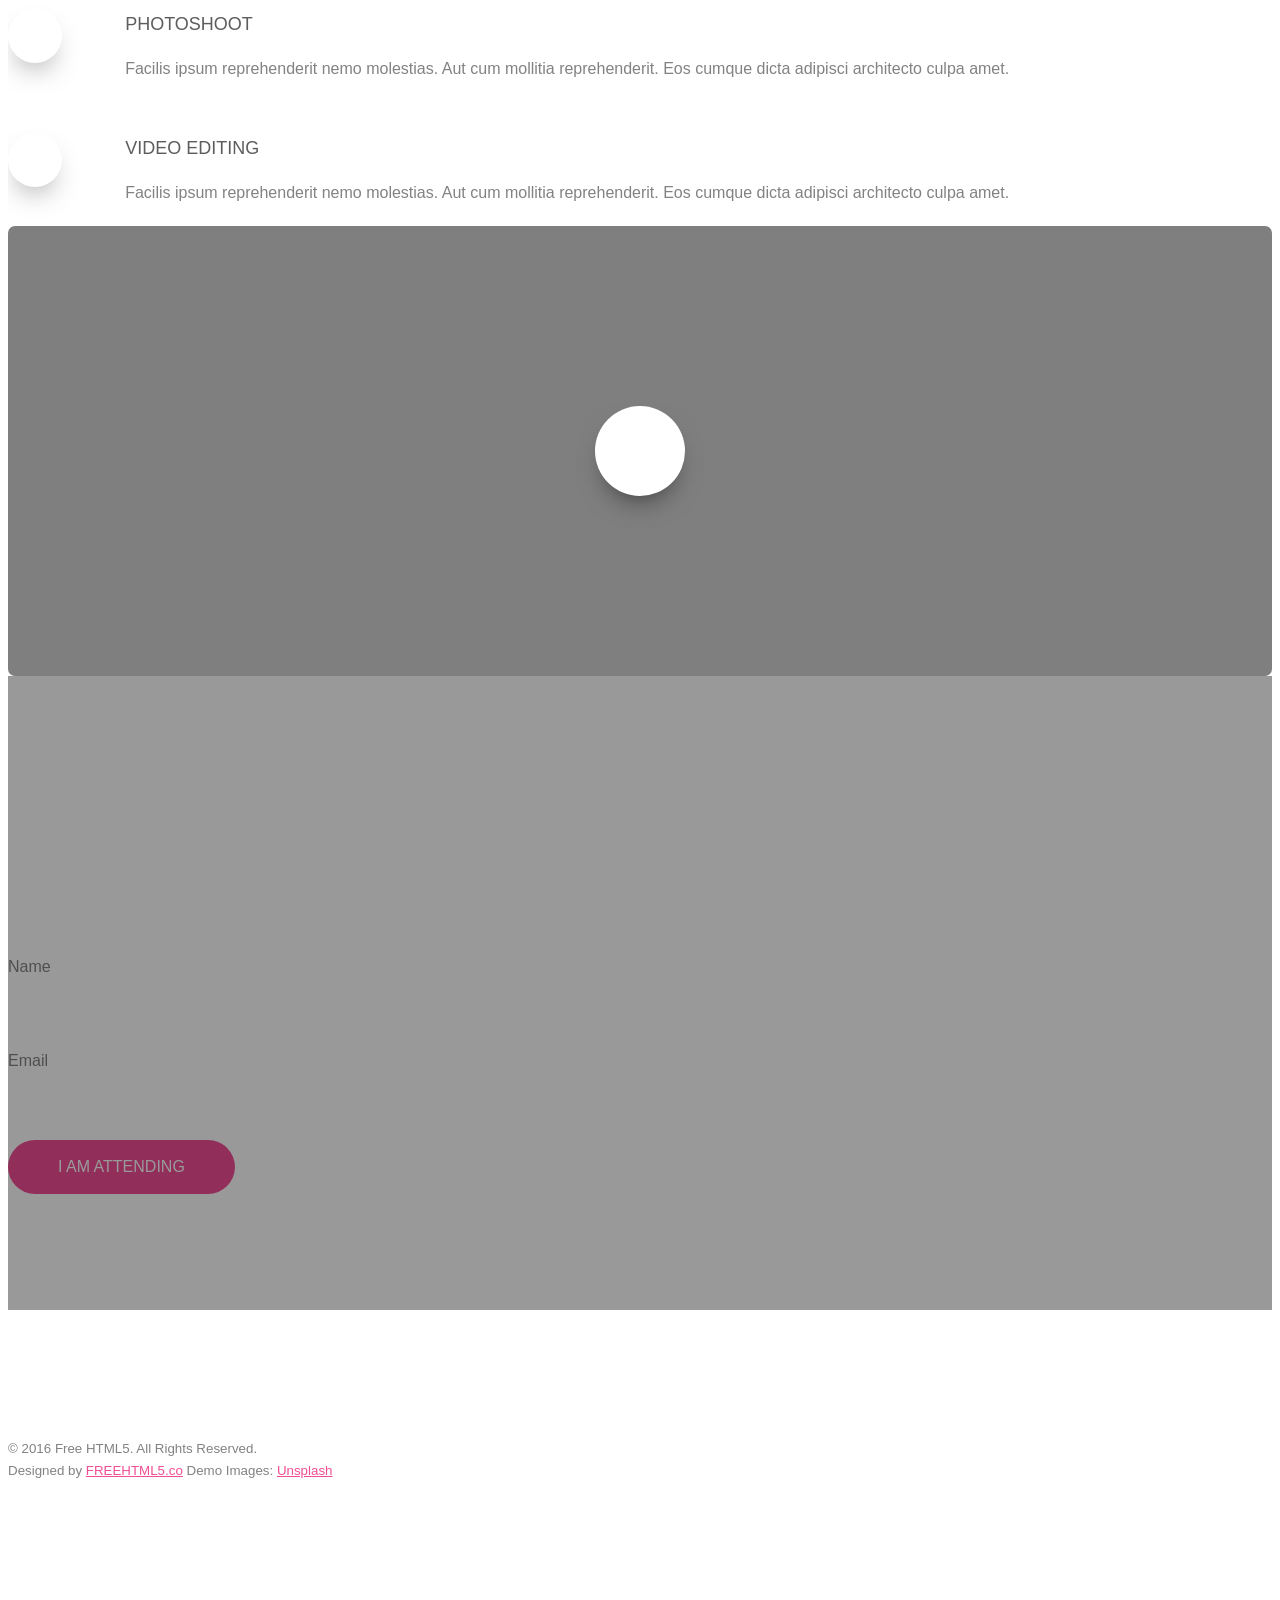
==== commit 3d7ac417: "Update index.html" ====
--- a/index.html
+++ b/index.html
@@ -6,7 +6,7 @@
 	<head>
 	<meta charset="utf-8">
 	<meta http-equiv="X-UA-Compatible" content="IE=edge">
-	<title>Wedding &mdash; 100% Free Fully Responsive HTML5 Template by FREEHTML5.co</title>
+	<title>Jimedro is getting married!</title>
 	<meta name="viewport" content="width=device-width, initial-scale=1">
 	<meta name="description" content="Free HTML5 Template by FREEHTML5.CO" />
 	<meta name="keywords" content="free html5, free template, free bootstrap, html5, css3, mobile first, responsive" />
--- a/css/style.css
+++ b/css/style.css
@@ -0,0 +1,1843 @@
+@font-face {
+  font-family: 'icomoon';
+  src: url("../fonts/icomoon/icomoon.eot?srf3rx");
+  src: url("../fonts/icomoon/icomoon.eot?srf3rx#iefix") format("embedded-opentype"), url("../fonts/icomoon/icomoon.ttf?srf3rx") format("truetype"), url("../fonts/icomoon/icomoon.woff?srf3rx") format("woff"), url("../fonts/icomoon/icomoon.svg?srf3rx#icomoon") format("svg");
+  font-weight: normal;
+  font-style: normal;
+}
+/* =======================================================
+*
+* 	Template Style 
+*
+* ======================================================= */
+body {
+  font-family: "Work Sans", Arial, sans-serif;
+  font-weight: 400;
+  font-size: 16px;
+  line-height: 1.7;
+  color: #828282;
+  background: #fff;
+}
+
+#page {
+  position: relative;
+  overflow-x: hidden;
+  width: 100%;
+  height: 100%;
+  -webkit-transition: 0.5s;
+  -o-transition: 0.5s;
+  transition: 0.5s;
+}
+.offcanvas #page {
+  overflow: hidden;
+  position: absolute;
+}
+.offcanvas #page:after {
+  -webkit-transition: 2s;
+  -o-transition: 2s;
+  transition: 2s;
+  position: absolute;
+  top: 0;
+  right: 0;
+  bottom: 0;
+  left: 0;
+  z-index: 101;
+  background: rgba(0, 0, 0, 0.7);
+  content: "";
+}
+
+a {
+  color: #F14E95;
+  -webkit-transition: 0.5s;
+  -o-transition: 0.5s;
+  transition: 0.5s;
+}
+a:hover, a:active, a:focus {
+  color: #F14E95;
+  outline: none;
+  text-decoration: none;
+}
+
+p {
+  margin-bottom: 20px;
+}
+
+h1, h2, h3, h4, h5, h6, figure {
+  color: #000;
+  font-family: "Work Sans", Arial, sans-serif;
+  font-weight: 400;
+  margin: 0 0 20px 0;
+}
+
+::-webkit-selection {
+  color: #fff;
+  background: #F14E95;
+}
+
+::-moz-selection {
+  color: #fff;
+  background: #F14E95;
+}
+
+::selection {
+  color: #fff;
+  background: #F14E95;
+}
+
+.fh5co-nav {
+  position: absolute;
+  top: 0;
+  margin: 0;
+  padding: 0;
+  width: 100%;
+  padding: 40px 0;
+  z-index: 1001;
+}
+@media screen and (max-width: 768px) {
+  .fh5co-nav {
+    padding: 20px 0;
+  }
+}
+.fh5co-nav #fh5co-logo {
+  font-size: 40px;
+  margin: 0;
+  padding: 0;
+  line-height: 40px;
+  font-family: "Sacramento", Arial, serif;
+}
+.fh5co-nav a {
+  padding: 5px 10px;
+  color: #fff;
+}
+@media screen and (max-width: 768px) {
+  .fh5co-nav .menu-1, .fh5co-nav .menu-2 {
+    display: none;
+  }
+}
+.fh5co-nav ul {
+  padding: 0;
+  margin: 2px 0 0 0;
+}
+.fh5co-nav ul li {
+  padding: 0;
+  margin: 0;
+  list-style: none;
+  display: inline;
+}
+.fh5co-nav ul li a {
+  font-size: 14px;
+  padding: 30px 10px;
+  text-transform: uppercase;
+  color: rgba(255, 255, 255, 0.5);
+  -webkit-transition: 0.5s;
+  -o-transition: 0.5s;
+  transition: 0.5s;
+}
+.fh5co-nav ul li a:hover, .fh5co-nav ul li a:focus, .fh5co-nav ul li a:active {
+  color: white;
+}
+.fh5co-nav ul li.has-dropdown {
+  position: relative;
+}
+.fh5co-nav ul li.has-dropdown .dropdown {
+  width: 130px;
+  -webkit-box-shadow: 0px 14px 33px -9px rgba(0, 0, 0, 0.75);
+  -moz-box-shadow: 0px 14px 33px -9px rgba(0, 0, 0, 0.75);
+  box-shadow: 0px 14px 33px -9px rgba(0, 0, 0, 0.75);
+  z-index: 1002;
+  visibility: hidden;
+  opacity: 0;
+  position: absolute;
+  top: 40px;
+  left: 0;
+  text-align: left;
+  background: #fff;
+  padding: 20px;
+  -webkit-border-radius: 4px;
+  -moz-border-radius: 4px;
+  -ms-border-radius: 4px;
+  border-radius: 4px;
+  -webkit-transition: 0s;
+  -o-transition: 0s;
+  transition: 0s;
+}
+.fh5co-nav ul li.has-dropdown .dropdown:before {
+  bottom: 100%;
+  left: 40px;
+  border: solid transparent;
+  content: " ";
+  height: 0;
+  width: 0;
+  position: absolute;
+  pointer-events: none;
+  border-bottom-color: #fff;
+  border-width: 8px;
+  margin-left: -8px;
+}
+.fh5co-nav ul li.has-dropdown .dropdown li {
+  display: block;
+  margin-bottom: 7px;
+}
+.fh5co-nav ul li.has-dropdown .dropdown li:last-child {
+  margin-bottom: 0;
+}
+.fh5co-nav ul li.has-dropdown .dropdown li a {
+  padding: 2px 0;
+  display: block;
+  color: #999999;
+  line-height: 1.2;
+  text-transform: none;
+  font-size: 15px;
+}
+.fh5co-nav ul li.has-dropdown .dropdown li a:hover {
+  color: #000;
+}
+.fh5co-nav ul li.has-dropdown:hover a, .fh5co-nav ul li.has-dropdown:focus a {
+  color: #fff;
+}
+.fh5co-nav ul li.btn-cta a {
+  color: #F14E95;
+}
+.fh5co-nav ul li.btn-cta a span {
+  background: #fff;
+  padding: 4px 20px;
+  display: -moz-inline-stack;
+  display: inline-block;
+  zoom: 1;
+  *display: inline;
+  -webkit-transition: 0.3s;
+  -o-transition: 0.3s;
+  transition: 0.3s;
+  -webkit-border-radius: 100px;
+  -moz-border-radius: 100px;
+  -ms-border-radius: 100px;
+  border-radius: 100px;
+}
+.fh5co-nav ul li.btn-cta a:hover span {
+  -webkit-box-shadow: 0px 14px 20px -9px rgba(0, 0, 0, 0.75);
+  -moz-box-shadow: 0px 14px 20px -9px rgba(0, 0, 0, 0.75);
+  box-shadow: 0px 14px 20px -9px rgba(0, 0, 0, 0.75);
+}
+.fh5co-nav ul li.active > a {
+  color: #fff !important;
+}
+
+#fh5co-counter,
+#fh5co-event,
+.fh5co-bg {
+  background-size: cover;
+  background-position: top center;
+  background-repeat: no-repeat;
+  position: relative;
+}
+
+.fh5co-bg {
+  background-position: center center;
+  width: 100%;
+  float: left;
+  position: relative;
+}
+
+.fh5co-video {
+  height: 450px;
+  overflow: hidden;
+  -webkit-border-radius: 7px;
+  -moz-border-radius: 7px;
+  -ms-border-radius: 7px;
+  border-radius: 7px;
+}
+.fh5co-video a {
+  z-index: 1001;
+  position: absolute;
+  top: 50%;
+  left: 50%;
+  margin-top: -45px;
+  margin-left: -45px;
+  width: 90px;
+  height: 90px;
+  display: table;
+  text-align: center;
+  background: #fff;
+  -webkit-box-shadow: 0px 14px 30px -15px rgba(0, 0, 0, 0.75);
+  -moz-box-shadow: 0px 14px 30px -15px rgba(0, 0, 0, 0.75);
+  box-shadow: 0px 14px 30px -15px rgba(0, 0, 0, 0.75);
+  -webkit-border-radius: 50%;
+  -moz-border-radius: 50%;
+  -ms-border-radius: 50%;
+  border-radius: 50%;
+}
+.fh5co-video a i {
+  text-align: center;
+  display: table-cell;
+  vertical-align: middle;
+  font-size: 40px;
+}
+.fh5co-video .overlay {
+  position: absolute;
+  top: 0;
+  left: 0;
+  right: 0;
+  bottom: 0;
+  background: rgba(0, 0, 0, 0.5);
+  -webkit-transition: 0.5s;
+  -o-transition: 0.5s;
+  transition: 0.5s;
+}
+.fh5co-video:hover .overlay {
+  background: rgba(0, 0, 0, 0.7);
+}
+.fh5co-video:hover a {
+  position: relative;
+  -webkit-transform: scale(1.2);
+  -moz-transform: scale(1.2);
+  -ms-transform: scale(1.2);
+  -o-transform: scale(1.2);
+  transform: scale(1.2);
+}
+
+.fh5co-cover {
+  height: 900px;
+  background-size: cover;
+  background-repeat: no-repeat;
+  position: relative;
+  width: 100%;
+}
+.fh5co-cover .overlay {
+  z-index: 0;
+  position: absolute;
+  bottom: 0;
+  top: 0;
+  left: 0;
+  right: 0;
+  background: rgba(0, 0, 0, 0.5);
+}
+.fh5co-cover > .fh5co-container {
+  position: relative;
+  z-index: 10;
+}
+@media screen and (max-width: 768px) {
+  .fh5co-cover {
+    height: 600px;
+  }
+}
+.fh5co-cover .display-t,
+.fh5co-cover .display-tc {
+  height: 900px;
+  display: table;
+  width: 100%;
+}
+@media screen and (max-width: 768px) {
+  .fh5co-cover .display-t,
+  .fh5co-cover .display-tc {
+    height: 600px;
+  }
+}
+.fh5co-cover.fh5co-cover-sm {
+  height: 600px;
+}
+@media screen and (max-width: 768px) {
+  .fh5co-cover.fh5co-cover-sm {
+    height: 400px;
+  }
+}
+.fh5co-cover.fh5co-cover-sm .display-t,
+.fh5co-cover.fh5co-cover-sm .display-tc {
+  height: 600px;
+  display: table;
+  width: 100%;
+}
+@media screen and (max-width: 768px) {
+  .fh5co-cover.fh5co-cover-sm .display-t,
+  .fh5co-cover.fh5co-cover-sm .display-tc {
+    height: 400px;
+  }
+}
+
+#fh5co-counter,
+#fh5co-event {
+  height: 850px;
+  float: left;
+}
+#fh5co-counter .display-t,
+#fh5co-counter .display-tc,
+#fh5co-event .display-t,
+#fh5co-event .display-tc {
+  height: 700px;
+  display: table;
+  width: 100%;
+}
+#fh5co-counter .fh5co-heading h2,
+#fh5co-event .fh5co-heading h2 {
+  color: #fff;
+}
+#fh5co-counter .fh5co-heading span,
+#fh5co-event .fh5co-heading span {
+  color: rgba(255, 255, 255, 0.5);
+  text-transform: uppercase;
+  font-size: 13px;
+  letter-spacing: 2px;
+  font-weight: 600;
+}
+#fh5co-counter .overlay,
+#fh5co-event .overlay {
+  position: absolute;
+  top: 0;
+  left: 0;
+  right: 0;
+  bottom: 0;
+  background: rgba(0, 0, 0, 0.4);
+}
+@media screen and (max-width: 768px) {
+  #fh5co-counter,
+  #fh5co-event {
+    height: inherit;
+    padding: 7em 0;
+  }
+  #fh5co-counter .display-t,
+  #fh5co-counter .display-tc,
+  #fh5co-event .display-t,
+  #fh5co-event .display-tc {
+    height: inherit;
+  }
+}
+#fh5co-counter .event-wrap,
+#fh5co-event .event-wrap {
+  border: 2px solid rgba(255, 255, 255, 0.5);
+  background: rgba(255, 255, 255, 0.1);
+  padding: 30px;
+  width: 100%;
+  float: left;
+  -webkit-border-radius: 4px;
+  -moz-border-radius: 4px;
+  -ms-border-radius: 4px;
+  border-radius: 4px;
+}
+@media screen and (max-width: 768px) {
+  #fh5co-counter .event-wrap,
+  #fh5co-event .event-wrap {
+    margin-bottom: 10px;
+  }
+}
+#fh5co-counter .event-wrap h3,
+#fh5co-event .event-wrap h3 {
+  font-size: 20px;
+  color: #fff;
+  border-bottom: 1px solid rgba(255, 255, 255, 0.5);
+  display: block;
+  padding-bottom: 20px;
+  text-transform: uppercase;
+  letter-spacing: 2px;
+}
+#fh5co-counter .event-wrap p, #fh5co-counter .event-wrap span,
+#fh5co-event .event-wrap p,
+#fh5co-event .event-wrap span {
+  display: block;
+  color: rgba(255, 255, 255, 0.8);
+}
+#fh5co-counter .event-wrap i,
+#fh5co-event .event-wrap i {
+  color: white;
+  font-size: 20px;
+}
+#fh5co-counter .event-wrap .event-col,
+#fh5co-event .event-wrap .event-col {
+  width: 50%;
+  float: left;
+  margin-bottom: 30px;
+}
+
+#fh5co-counter {
+  height: 600px;
+}
+@media screen and (max-width: 768px) {
+  #fh5co-counter {
+    height: auto;
+  }
+}
+
+.timeline {
+  list-style: none;
+  padding: 20px 0 20px;
+  position: relative;
+}
+.timeline:before {
+  top: 0;
+  bottom: 0;
+  position: absolute;
+  content: " ";
+  width: 1px;
+  background-color: #d4d4d4;
+  left: 50%;
+  margin-left: 0px;
+}
+@media screen and (max-width: 480px) {
+  .timeline:before {
+    margin-left: -64px;
+  }
+}
+.timeline > li {
+  margin-bottom: 20px;
+  position: relative;
+}
+.timeline > li:before, .timeline > li:after {
+  content: " ";
+  display: table;
+}
+.timeline > li:after {
+  clear: both;
+}
+.timeline > li > .timeline-panel {
+  width: 40%;
+  float: left;
+  border: 1px solid #d4d4d4;
+  padding: 30px;
+  position: relative;
+  -webkit-border-radius: 4px;
+  -moz-border-radius: 4px;
+  -ms-border-radius: 4px;
+  border-radius: 4px;
+}
+.timeline > li > .timeline-panel:before {
+  position: absolute;
+  top: 80px;
+  right: -15px;
+  display: inline-block;
+  border-top: 15px solid transparent;
+  border-left: 15px solid #ccc;
+  border-right: 0 solid #ccc;
+  border-bottom: 15px solid transparent;
+  content: " ";
+}
+.timeline > li > .timeline-panel:after {
+  position: absolute;
+  top: 81px;
+  right: -14px;
+  display: inline-block;
+  border-top: 14px solid transparent;
+  border-left: 14px solid #fff;
+  border-right: 0 solid #fff;
+  border-bottom: 14px solid transparent;
+  content: " ";
+}
+@media screen and (max-width: 480px) {
+  .timeline > li > .timeline-panel {
+    width: 75% !important;
+  }
+  .timeline > li > .timeline-panel:before {
+    top: 30px;
+  }
+  .timeline > li > .timeline-panel:after {
+    top: 31px;
+  }
+}
+.timeline > li > .timeline-badge {
+  background-size: cover;
+  background-position: top center;
+  background-repeat: no-repeat;
+  position: relative;
+  color: #fff;
+  width: 160px;
+  height: 160px;
+  line-height: 50px;
+  font-size: 1.4em;
+  text-align: center;
+  position: absolute;
+  top: 16px;
+  left: 50%;
+  margin-left: -80px;
+  background-color: #999999;
+  z-index: 100;
+  -webkit-border-radius: 50%;
+  -moz-border-radius: 50%;
+  -ms-border-radius: 50%;
+  border-radius: 50%;
+}
+@media screen and (max-width: 480px) {
+  .timeline > li > .timeline-badge {
+    width: 60px;
+    height: 60px;
+    margin-left: -20px !important;
+  }
+}
+.timeline > li.timeline-inverted > .timeline-panel {
+  float: right;
+}
+.timeline > li.timeline-inverted > .timeline-panel:before {
+  border-left-width: 0;
+  border-right-width: 15px;
+  left: -15px;
+  right: auto;
+}
+.timeline > li.timeline-inverted > .timeline-panel:after {
+  border-left-width: 0;
+  border-right-width: 14px;
+  left: -14px;
+  right: auto;
+}
+
+.timeline-title {
+  margin-top: 0;
+}
+
+.date {
+  display: block;
+  margin-bottom: 20px;
+  font-size: 13px;
+  text-transform: uppercase;
+  letter-spacing: 2px;
+}
+
+.timeline-body > p,
+.timeline-body > ul {
+  margin-bottom: 0;
+}
+
+.timeline-body > p + p {
+  margin-top: 5px;
+}
+
+@media (max-width: 992px) {
+  ul.timeline:before {
+    left: 90px;
+  }
+
+  ul.timeline > li > .timeline-panel {
+    width: calc(100% - 200px);
+    width: -moz-calc(100% - 200px);
+    width: -webkit-calc(100% - 200px);
+  }
+
+  ul.timeline > li > .timeline-badge {
+    left: 15px;
+    margin-left: 0;
+    top: 16px;
+  }
+
+  ul.timeline > li > .timeline-panel {
+    float: right;
+  }
+
+  ul.timeline > li > .timeline-panel:before {
+    border-left-width: 0;
+    border-right-width: 15px;
+    left: -15px;
+    right: auto;
+  }
+
+  ul.timeline > li > .timeline-panel:after {
+    border-left-width: 0;
+    border-right-width: 14px;
+    left: -14px;
+    right: auto;
+  }
+}
+#fh5co-gallery-list {
+  flex-wrap: wrap;
+  -webkit-flex-wrap: wrap;
+  -moz-flex-wrap: wrap;
+  display: -webkit-box;
+  display: -moz-box;
+  display: -ms-flexbox;
+  display: -webkit-flex;
+  display: flex;
+  position: relative;
+  float: left;
+  padding: 0;
+  margin: 0;
+  width: 100%;
+}
+#fh5co-gallery-list li {
+  display: block;
+  padding: 0;
+  margin: 0 0 10px 1%;
+  list-style: none;
+  min-height: 400px;
+  background-position: center center;
+  background-size: cover;
+  background-repeat: no-repeat;
+  float: left;
+  clear: left;
+  position: relative;
+  -webkit-border-radius: 7px;
+  -moz-border-radius: 7px;
+  -ms-border-radius: 7px;
+  border-radius: 7px;
+}
+@media screen and (max-width: 480px) {
+  #fh5co-gallery-list li {
+    margin-left: 0;
+  }
+}
+#fh5co-gallery-list li a {
+  min-height: 400px;
+  padding: 2em;
+  position: relative;
+  width: 100%;
+  display: block;
+}
+#fh5co-gallery-list li a:before {
+  position: absolute;
+  top: 0;
+  left: 0;
+  right: 0;
+  bottom: 0;
+  content: "";
+  z-index: 80;
+  -webkit-transition: 0.5s;
+  -o-transition: 0.5s;
+  transition: 0.5s;
+  -webkit-border-radius: 7px;
+  -moz-border-radius: 7px;
+  -ms-border-radius: 7px;
+  border-radius: 7px;
+  background: rgba(0, 0, 0, 0.2);
+}
+#fh5co-gallery-list li a:hover:before {
+  background: rgba(0, 0, 0, 0.5);
+}
+#fh5co-gallery-list li a .case-studies-summary {
+  width: auto;
+  bottom: 2em;
+  left: 2em;
+  right: 2em;
+  position: absolute;
+  z-index: 100;
+}
+@media screen and (max-width: 768px) {
+  #fh5co-gallery-list li a .case-studies-summary {
+    bottom: 1em;
+    left: 1em;
+    right: 1em;
+  }
+}
+#fh5co-gallery-list li a .case-studies-summary span {
+  text-transform: uppercase;
+  letter-spacing: 2px;
+  font-size: 13px;
+  color: rgba(255, 255, 255, 0.7);
+}
+#fh5co-gallery-list li a .case-studies-summary h2 {
+  color: #fff;
+  margin-bottom: 0;
+}
+@media screen and (max-width: 768px) {
+  #fh5co-gallery-list li a .case-studies-summary h2 {
+    font-size: 20px;
+  }
+}
+#fh5co-gallery-list li.one-third {
+  width: 32.3%;
+}
+@media screen and (max-width: 768px) {
+  #fh5co-gallery-list li.one-third {
+    width: 49%;
+  }
+}
+@media screen and (max-width: 480px) {
+  #fh5co-gallery-list li.one-third {
+    width: 100%;
+  }
+}
+
+#map {
+  width: 100%;
+  height: 500px;
+  position: relative;
+}
+@media screen and (max-width: 768px) {
+  #map {
+    height: 200px;
+  }
+}
+
+.fh5co-social-icons {
+  margin: 0;
+  padding: 0;
+}
+.fh5co-social-icons li {
+  margin: 0;
+  padding: 0;
+  list-style: none;
+  display: -moz-inline-stack;
+  display: inline-block;
+  zoom: 1;
+  *display: inline;
+}
+.fh5co-social-icons li a {
+  display: -moz-inline-stack;
+  display: inline-block;
+  zoom: 1;
+  *display: inline;
+  color: #F14E95;
+  padding-left: 10px;
+  padding-right: 10px;
+}
+.fh5co-social-icons li a i {
+  font-size: 20px;
+}
+
+.fh5co-contact-info ul {
+  padding: 0;
+  margin: 0;
+}
+.fh5co-contact-info ul li {
+  padding: 0 0 0 50px;
+  margin: 0 0 30px 0;
+  list-style: none;
+  position: relative;
+}
+.fh5co-contact-info ul li:before {
+  color: #F14E95;
+  position: absolute;
+  left: 0;
+  top: .05em;
+  font-family: 'icomoon';
+  speak: none;
+  font-style: normal;
+  font-weight: normal;
+  font-variant: normal;
+  text-transform: none;
+  line-height: 1;
+  /* Better Font Rendering =========== */
+  -webkit-font-smoothing: antialiased;
+  -moz-osx-font-smoothing: grayscale;
+}
+.fh5co-contact-info ul li.address:before {
+  font-size: 30px;
+  content: "\e9d1";
+}
+.fh5co-contact-info ul li.phone:before {
+  font-size: 23px;
+  content: "\e9f4";
+}
+.fh5co-contact-info ul li.email:before {
+  font-size: 23px;
+  content: "\e9da";
+}
+.fh5co-contact-info ul li.url:before {
+  font-size: 23px;
+  content: "\e9af";
+}
+
+form label {
+  font-weight: normal !important;
+}
+
+#fh5co-header .display-tc,
+#fh5co-counter .display-tc,
+.fh5co-cover .display-tc {
+  display: table-cell !important;
+  vertical-align: middle;
+}
+#fh5co-header .display-tc h1, #fh5co-header .display-tc h2,
+#fh5co-counter .display-tc h1,
+#fh5co-counter .display-tc h2,
+.fh5co-cover .display-tc h1,
+.fh5co-cover .display-tc h2 {
+  margin: 0;
+  padding: 0;
+  color: white;
+}
+#fh5co-header .display-tc h1,
+#fh5co-counter .display-tc h1,
+.fh5co-cover .display-tc h1 {
+  margin-bottom: 0px;
+  font-size: 100px;
+  line-height: 1.5;
+  font-family: "Sacramento", Arial, serif;
+}
+@media screen and (max-width: 768px) {
+  #fh5co-header .display-tc h1,
+  #fh5co-counter .display-tc h1,
+  .fh5co-cover .display-tc h1 {
+    font-size: 40px;
+  }
+}
+@media screen and (max-width: 480px) {
+  #fh5co-header .display-tc h1,
+  #fh5co-counter .display-tc h1,
+  .fh5co-cover .display-tc h1 {
+    font-size: 30px;
+  }
+}
+#fh5co-header .display-tc h2,
+#fh5co-counter .display-tc h2,
+.fh5co-cover .display-tc h2 {
+  font-size: 20px;
+  line-height: 1.5;
+  margin-bottom: 30px;
+}
+@media screen and (max-width: 480px) {
+  #fh5co-header .display-tc h2,
+  #fh5co-counter .display-tc h2,
+  .fh5co-cover .display-tc h2 {
+    font-size: 16px;
+  }
+}
+#fh5co-header .display-tc .btn,
+#fh5co-counter .display-tc .btn,
+.fh5co-cover .display-tc .btn {
+  padding: 15px 20px;
+  background: #fff !important;
+  color: #F14E95;
+  border: none !important;
+  font-size: 14px;
+  text-transform: uppercase;
+}
+#fh5co-header .display-tc .btn:hover,
+#fh5co-counter .display-tc .btn:hover,
+.fh5co-cover .display-tc .btn:hover {
+  background: #fff !important;
+  -webkit-box-shadow: 0px 14px 30px -15px rgba(0, 0, 0, 0.75) !important;
+  -moz-box-shadow: 0px 14px 30px -15px rgba(0, 0, 0, 0.75) !important;
+  box-shadow: 0px 14px 30px -15px rgba(0, 0, 0, 0.75) !important;
+}
+
+#fh5co-counter {
+  text-align: center;
+}
+#fh5co-counter .counter {
+  font-size: 50px;
+  margin-bottom: 10px;
+  color: #fff;
+  font-weight: 100;
+  display: block;
+}
+#fh5co-counter .counter-label {
+  margin-bottom: 0;
+  text-transform: uppercase;
+  color: rgba(255, 255, 255, 0.5);
+  letter-spacing: .1em;
+}
+@media screen and (max-width: 768px) {
+  #fh5co-counter .feature-center {
+    margin-bottom: 50px;
+  }
+}
+#fh5co-counter .icon {
+  width: 70px;
+  height: 70px;
+  text-align: center;
+  -webkit-box-shadow: 0px 14px 30px -15px rgba(0, 0, 0, 0.75);
+  -moz-box-shadow: 0px 14px 30px -15px rgba(0, 0, 0, 0.75);
+  box-shadow: 0px 14px 30px -15px rgba(0, 0, 0, 0.75);
+  margin-bottom: 30px;
+}
+#fh5co-counter .icon i {
+  height: 70px;
+}
+#fh5co-counter .icon i:before {
+  display: block;
+  text-align: center;
+  margin-left: 3px;
+}
+
+.simply-countdown {
+  /* The countdown */
+  margin-bottom: 2em;
+}
+
+.simply-countdown > .simply-section {
+  /* coutndown blocks */
+  display: inline-block;
+  width: 100px;
+  height: 100px;
+  background: rgba(241, 78, 149, 0.8);
+  margin: 0 4px;
+  -webkit-border-radius: 50%;
+  -moz-border-radius: 50%;
+  -ms-border-radius: 50%;
+  border-radius: 50%;
+  position: relative;
+  animation: pulse 1s ease infinite;
+}
+
+@keyframes pulse {
+  0% {
+    transform: scale(1);
+  }
+  50% {
+    transform: scale(1.05);
+  }
+  100% {
+    transform: scale(1);
+  }
+}
+.simply-countdown > .simply-section > div {
+  /* countdown block inner div */
+  display: table-cell;
+  vertical-align: middle;
+  height: 100px;
+  width: 100px;
+}
+
+.simply-countdown > .simply-section .simply-amount,
+.simply-countdown > .simply-section .simply-word {
+  display: block;
+  color: white;
+  /* amounts and words */
+}
+
+.simply-countdown > .simply-section .simply-amount {
+  font-size: 30px;
+  /* amounts */
+}
+
+.simply-countdown > .simply-section .simply-word {
+  color: rgba(255, 255, 255, 0.7);
+  text-transform: uppercase;
+  font-size: 12px;
+  /* words */
+}
+
+#fh5co-testimonial,
+#fh5co-services,
+#fh5co-started,
+#fh5co-footer,
+#fh5co-event,
+#fh5co-couple-story,
+#fh5co-couple,
+#fh5co-gallery,
+.fh5co-section {
+  padding: 7em 0;
+  clear: both;
+}
+@media screen and (max-width: 768px) {
+  #fh5co-testimonial,
+  #fh5co-services,
+  #fh5co-started,
+  #fh5co-footer,
+  #fh5co-event,
+  #fh5co-couple-story,
+  #fh5co-couple,
+  #fh5co-gallery,
+  .fh5co-section {
+    padding: 3em 0;
+  }
+}
+
+.fh5co-section-gray {
+  background: rgba(0, 0, 0, 0.04);
+}
+
+.couple-wrap {
+  width: 90%;
+  margin: 0 auto;
+  position: relative;
+}
+@media screen and (max-width: 768px) {
+  .couple-wrap {
+    width: 100%;
+  }
+}
+
+.heart {
+  position: absolute;
+  top: 4em;
+  left: 0;
+  right: 0;
+  z-index: 99;
+  animation: pulse 1s ease infinite;
+}
+.heart i {
+  font-size: 20px;
+  background: #fff;
+  padding: 20px;
+  color: #F14E95;
+  -webkit-border-radius: 50%;
+  -moz-border-radius: 50%;
+  -ms-border-radius: 50%;
+  border-radius: 50%;
+}
+@media screen and (max-width: 768px) {
+  .heart {
+    display: none;
+  }
+}
+
+.couple-half {
+  width: 50%;
+  float: left;
+}
+@media screen and (max-width: 768px) {
+  .couple-half {
+    width: 100%;
+  }
+}
+.couple-half h3 {
+  font-family: "Sacramento", Arial, serif;
+  color: #F14E95;
+  font-size: 30px;
+}
+.couple-half .groom, .couple-half .bride {
+  float: left;
+  -webkit-border-radius: 50%;
+  -moz-border-radius: 50%;
+  -ms-border-radius: 50%;
+  border-radius: 50%;
+  width: 150px;
+  height: 150px;
+}
+.couple-half .groom img, .couple-half .bride img {
+  width: 150px;
+  height: 150px;
+  -webkit-border-radius: 50%;
+  -moz-border-radius: 50%;
+  -ms-border-radius: 50%;
+  border-radius: 50%;
+}
+@media screen and (max-width: 480px) {
+  .couple-half .groom, .couple-half .bride {
+    width: 100%;
+    height: 140px;
+  }
+  .couple-half .groom img, .couple-half .bride img {
+    width: 120px;
+    height: 120px;
+    margin: 0 auto;
+  }
+}
+.couple-half .groom {
+  float: right;
+  margin-right: 5px;
+}
+.couple-half .bride {
+  float: left;
+  margin-left: 5px;
+}
+.couple-half .desc-groom {
+  padding-right: 180px;
+  text-align: right;
+}
+.couple-half .desc-bride {
+  padding-left: 180px;
+  text-align: left;
+}
+@media screen and (max-width: 480px) {
+  .couple-half .groom, .couple-half .bride {
+    margin-left: 0;
+    margin-right: 0;
+  }
+  .couple-half .desc-groom {
+    padding-right: 0;
+    text-align: center;
+  }
+  .couple-half .desc-bride {
+    padding-left: 0;
+    text-align: center;
+  }
+}
+
+.feature-center {
+  text-align: center;
+  padding-left: 20px;
+  padding-right: 20px;
+  float: left;
+  width: 100%;
+  margin-bottom: 40px;
+}
+@media screen and (max-width: 768px) {
+  .feature-center {
+    margin-bottom: 50px;
+  }
+}
+.feature-center .icon {
+  width: 90px;
+  height: 90px;
+  background: #efefef;
+  display: table;
+  text-align: center;
+  margin: 0 auto 30px auto;
+  -webkit-border-radius: 50%;
+  -moz-border-radius: 50%;
+  -ms-border-radius: 50%;
+  border-radius: 50%;
+}
+.feature-center .icon i {
+  display: table-cell;
+  vertical-align: middle;
+  height: 90px;
+  font-size: 40px;
+  line-height: 40px;
+  color: #F14E95;
+}
+.feature-center p, .feature-center h3 {
+  margin-bottom: 30px;
+}
+.feature-center h3 {
+  text-transform: uppercase;
+  font-size: 18px;
+  color: #5d5d5d;
+}
+
+.fh5co-heading {
+  margin-bottom: 5em;
+}
+.fh5co-heading.fh5co-heading-sm {
+  margin-bottom: 2em;
+}
+.fh5co-heading h2 {
+  font-size: 60px;
+  margin-bottom: 10px;
+  line-height: 1.5;
+  font-weight: bold;
+  color: #F14E95;
+  font-family: "Sacramento", Arial, serif;
+}
+@media screen and (max-width: 768px) {
+  .fh5co-heading h2 {
+    font-size: 40px;
+  }
+}
+.fh5co-heading p {
+  font-size: 18px;
+  line-height: 1.5;
+  color: #828282;
+}
+.fh5co-heading span {
+  text-transform: uppercase;
+  font-size: 13px;
+  letter-spacing: 2px;
+  font-weight: 600;
+  color: rgba(0, 0, 0, 0.4);
+}
+
+#fh5co-testimonial .wrap-testimony {
+  position: relative;
+}
+#fh5co-testimonial .wrap-testimony .testimony-slide {
+  text-align: center;
+}
+#fh5co-testimonial .wrap-testimony .testimony-slide span {
+  font-size: 12px;
+  text-transform: uppercase;
+  letter-spacing: 2px;
+  font-weight: 700;
+  display: block;
+}
+#fh5co-testimonial .wrap-testimony .testimony-slide span a.twitter {
+  color: #F14E95;
+  font-weight: 300;
+}
+#fh5co-testimonial .wrap-testimony .testimony-slide figure {
+  margin-bottom: 10px;
+  display: -moz-inline-stack;
+  display: inline-block;
+  zoom: 1;
+  *display: inline;
+  width: 100px;
+  height: 100px;
+}
+#fh5co-testimonial .wrap-testimony .testimony-slide figure img {
+  width: 100px;
+  height: 100px;
+  -webkit-border-radius: 50%;
+  -moz-border-radius: 50%;
+  -ms-border-radius: 50%;
+  border-radius: 50%;
+}
+#fh5co-testimonial .wrap-testimony .testimony-slide blockquote {
+  border: none;
+  margin: 30px auto;
+  width: 50%;
+  position: relative;
+  -webkit-border-radius: 4px;
+  -moz-border-radius: 4px;
+  -ms-border-radius: 4px;
+  border-radius: 4px;
+}
+@media screen and (max-width: 992px) {
+  #fh5co-testimonial .wrap-testimony .testimony-slide blockquote {
+    width: 100%;
+  }
+}
+#fh5co-testimonial .wrap-testimony .testimony-slide blockquote p {
+  font-style: italic;
+  color: #8f989f;
+  font-size: 20px;
+  line-height: 1.6em;
+}
+#fh5co-testimonial .wrap-testimony .testimony-slide.active {
+  display: block;
+}
+#fh5co-testimonial .wrap-testimony .arrow-thumb {
+  position: absolute;
+  top: 40%;
+  display: block;
+  width: 100%;
+}
+#fh5co-testimonial .wrap-testimony .arrow-thumb a {
+  font-size: 32px;
+  color: #dadada;
+}
+#fh5co-testimonial .wrap-testimony .arrow-thumb a:hover, #fh5co-testimonial .wrap-testimony .arrow-thumb a:focus, #fh5co-testimonial .wrap-testimony .arrow-thumb a:active {
+  text-decoration: none;
+}
+
+.feature-left {
+  float: left;
+  width: 100%;
+  margin-bottom: 30px;
+  position: relative;
+}
+.feature-left:last-child {
+  margin-bottom: 0;
+}
+.feature-left .icon {
+  float: left;
+  margin-right: 5%;
+  width: 54px;
+  height: 54px;
+  background: #fff;
+  display: table;
+  text-align: center;
+  -webkit-box-shadow: 0px 14px 30px -15px rgba(0, 0, 0, 0.75);
+  -moz-box-shadow: 0px 14px 30px -15px rgba(0, 0, 0, 0.75);
+  box-shadow: 0px 14px 30px -15px rgba(0, 0, 0, 0.75);
+  -webkit-border-radius: 50%;
+  -moz-border-radius: 50%;
+  -ms-border-radius: 50%;
+  border-radius: 50%;
+}
+@media screen and (max-width: 768px) {
+  .feature-left .icon {
+    margin-right: 5%;
+  }
+}
+.feature-left .icon i {
+  display: table-cell;
+  vertical-align: middle;
+  font-size: 30px;
+  color: #F14E95;
+}
+.feature-left .feature-copy {
+  float: left;
+  width: 80%;
+}
+@media screen and (max-width: 768px) {
+  .feature-left .feature-copy {
+    width: 70%;
+    float: left;
+  }
+}
+.feature-left .feature-copy h3 {
+  text-transform: uppercase;
+  font-size: 18px;
+  color: #5d5d5d;
+  margin-bottom: 10px;
+}
+
+#fh5co-started {
+  position: relative;
+}
+#fh5co-started .overlay {
+  position: absolute;
+  top: 0;
+  left: 0;
+  right: 0;
+  bottom: 0;
+  background: rgba(0, 0, 0, 0.4);
+}
+#fh5co-started .fh5co-heading h2 {
+  color: #fff;
+}
+#fh5co-started .fh5co-heading p {
+  color: rgba(255, 255, 255, 0.5);
+}
+#fh5co-started .form-control {
+  background: rgba(255, 255, 255, 0.2);
+  border: none !important;
+  color: #fff;
+  font-size: 16px !important;
+  width: 100%;
+  -webkit-transition: 0.5s;
+  -o-transition: 0.5s;
+  transition: 0.5s;
+}
+#fh5co-started .form-control::-webkit-input-placeholder {
+  color: #fff;
+}
+#fh5co-started .form-control:-moz-placeholder {
+  /* Firefox 18- */
+  color: #fff;
+}
+#fh5co-started .form-control::-moz-placeholder {
+  /* Firefox 19+ */
+  color: #fff;
+}
+#fh5co-started .form-control:-ms-input-placeholder {
+  color: #fff;
+}
+#fh5co-started .form-control:focus {
+  background: rgba(255, 255, 255, 0.3);
+}
+#fh5co-started .btn {
+  height: 54px;
+  border: none !important;
+  background: #F14E95;
+  color: #fff;
+  font-size: 16px;
+  text-transform: uppercase;
+  font-weight: 400;
+  padding-left: 50px;
+  padding-right: 50px;
+}
+#fh5co-started .form-inline .form-group {
+  width: 100% !important;
+  margin-bottom: 10px;
+}
+#fh5co-started .form-inline .form-group .form-control {
+  width: 100%;
+}
+#fh5co-started .fh5co-heading {
+  margin-bottom: 30px;
+}
+#fh5co-started .fh5co-heading h2 {
+  margin-bottom: 0;
+}
+
+@media screen and (max-width: 768px) {
+  #fh5co-footer .copyright .pull-left,
+  #fh5co-footer .copyright .pull-right {
+    float: none !important;
+    text-align: center;
+  }
+}
+#fh5co-footer .copyright .block {
+  display: block;
+}
+
+.owl-carousel .owl-controls .owl-dot span {
+  background: #e6e6e6;
+}
+.owl-carousel .owl-controls .owl-dot span:hover, .owl-carousel .owl-controls .owl-dot span:focus {
+  background: #cccccc;
+}
+.owl-carousel .owl-controls .owl-dot:hover span, .owl-carousel .owl-controls .owl-dot:focus span {
+  background: #cccccc;
+}
+.owl-carousel .owl-controls .owl-dot.active span {
+  background: transparent;
+  border: 2px solid #F14E95;
+}
+
+#fh5co-offcanvas {
+  position: absolute;
+  z-index: 1901;
+  width: 270px;
+  background: black;
+  top: 0;
+  right: 0;
+  top: 0;
+  bottom: 0;
+  padding: 45px 40px 40px 40px;
+  overflow-y: auto;
+  -moz-transform: translateX(270px);
+  -webkit-transform: translateX(270px);
+  -ms-transform: translateX(270px);
+  -o-transform: translateX(270px);
+  transform: translateX(270px);
+  -webkit-transition: 0.5s;
+  -o-transition: 0.5s;
+  transition: 0.5s;
+}
+.offcanvas #fh5co-offcanvas {
+  -moz-transform: translateX(0px);
+  -webkit-transform: translateX(0px);
+  -ms-transform: translateX(0px);
+  -o-transform: translateX(0px);
+  transform: translateX(0px);
+}
+#fh5co-offcanvas a {
+  color: rgba(255, 255, 255, 0.5);
+}
+#fh5co-offcanvas a:hover {
+  color: rgba(255, 255, 255, 0.8);
+}
+#fh5co-offcanvas ul {
+  padding: 0;
+  margin: 0;
+}
+#fh5co-offcanvas ul li {
+  padding: 0;
+  margin: 0;
+  list-style: none;
+}
+#fh5co-offcanvas ul li > ul {
+  padding-left: 20px;
+  display: none;
+}
+#fh5co-offcanvas ul li.offcanvas-has-dropdown > a {
+  display: block;
+  position: relative;
+}
+#fh5co-offcanvas ul li.offcanvas-has-dropdown > a:after {
+  position: absolute;
+  right: 0px;
+  font-family: 'icomoon';
+  speak: none;
+  font-style: normal;
+  font-weight: normal;
+  font-variant: normal;
+  text-transform: none;
+  line-height: 1;
+  /* Better Font Rendering =========== */
+  -webkit-font-smoothing: antialiased;
+  -moz-osx-font-smoothing: grayscale;
+  content: "\e921";
+  font-size: 20px;
+  color: rgba(255, 255, 255, 0.2);
+  -webkit-transition: 0.5s;
+  -o-transition: 0.5s;
+  transition: 0.5s;
+}
+#fh5co-offcanvas ul li.offcanvas-has-dropdown.active a:after {
+  -webkit-transform: rotate(-180deg);
+  -moz-transform: rotate(-180deg);
+  -ms-transform: rotate(-180deg);
+  -o-transform: rotate(-180deg);
+  transform: rotate(-180deg);
+}
+
+.uppercase {
+  font-size: 14px;
+  color: #000;
+  margin-bottom: 10px;
+  font-weight: 700;
+  text-transform: uppercase;
+}
+
+.gototop {
+  position: fixed;
+  bottom: 20px;
+  right: 20px;
+  z-index: 999;
+  opacity: 0;
+  visibility: hidden;
+  -webkit-transition: 0.5s;
+  -o-transition: 0.5s;
+  transition: 0.5s;
+}
+.gototop.active {
+  opacity: 1;
+  visibility: visible;
+}
+.gototop a {
+  width: 50px;
+  height: 50px;
+  display: table;
+  background: rgba(0, 0, 0, 0.5);
+  color: #fff;
+  text-align: center;
+  -webkit-border-radius: 4px;
+  -moz-border-radius: 4px;
+  -ms-border-radius: 4px;
+  border-radius: 4px;
+}
+.gototop a i {
+  height: 50px;
+  display: table-cell;
+  vertical-align: middle;
+}
+.gototop a:hover, .gototop a:active, .gototop a:focus {
+  text-decoration: none;
+  outline: none;
+}
+
+.fh5co-nav-toggle {
+  width: 25px;
+  height: 25px;
+  cursor: pointer;
+  text-decoration: none;
+}
+.fh5co-nav-toggle.active i::before, .fh5co-nav-toggle.active i::after {
+  background: #444;
+}
+.fh5co-nav-toggle:hover, .fh5co-nav-toggle:focus, .fh5co-nav-toggle:active {
+  outline: none;
+  border-bottom: none !important;
+}
+.fh5co-nav-toggle i {
+  position: relative;
+  display: inline-block;
+  width: 25px;
+  height: 2px;
+  color: #252525;
+  font: bold 14px/.4 Helvetica;
+  text-transform: uppercase;
+  text-indent: -55px;
+  background: #252525;
+  transition: all .2s ease-out;
+}
+.fh5co-nav-toggle i::before, .fh5co-nav-toggle i::after {
+  content: '';
+  width: 25px;
+  height: 2px;
+  background: #252525;
+  position: absolute;
+  left: 0;
+  transition: all .2s ease-out;
+}
+.fh5co-nav-toggle.fh5co-nav-white > i {
+  color: #fff;
+  background: #fff;
+}
+.fh5co-nav-toggle.fh5co-nav-white > i::before, .fh5co-nav-toggle.fh5co-nav-white > i::after {
+  background: #fff;
+}
+
+.fh5co-nav-toggle i::before {
+  top: -7px;
+}
+
+.fh5co-nav-toggle i::after {
+  bottom: -7px;
+}
+
+.fh5co-nav-toggle:hover i::before {
+  top: -10px;
+}
+
+.fh5co-nav-toggle:hover i::after {
+  bottom: -10px;
+}
+
+.fh5co-nav-toggle.active i {
+  background: transparent;
+}
+
+.fh5co-nav-toggle.active i::before {
+  top: 0;
+  -webkit-transform: rotateZ(45deg);
+  -moz-transform: rotateZ(45deg);
+  -ms-transform: rotateZ(45deg);
+  -o-transform: rotateZ(45deg);
+  transform: rotateZ(45deg);
+}
+
+.fh5co-nav-toggle.active i::after {
+  bottom: 0;
+  -webkit-transform: rotateZ(-45deg);
+  -moz-transform: rotateZ(-45deg);
+  -ms-transform: rotateZ(-45deg);
+  -o-transform: rotateZ(-45deg);
+  transform: rotateZ(-45deg);
+}
+
+.fh5co-nav-toggle {
+  position: absolute;
+  right: 0px;
+  top: 10px;
+  z-index: 21;
+  padding: 6px 0 0 0;
+  display: block;
+  margin: 0 auto;
+  display: none;
+  height: 44px;
+  width: 44px;
+  z-index: 2001;
+  border-bottom: none !important;
+}
+@media screen and (max-width: 768px) {
+  .fh5co-nav-toggle {
+    display: block;
+  }
+}
+
+.btn {
+  margin-right: 4px;
+  margin-bottom: 4px;
+  font-family: "Work Sans", Arial, sans-serif;
+  font-size: 16px;
+  font-weight: 400;
+  -webkit-border-radius: 30px;
+  -moz-border-radius: 30px;
+  -ms-border-radius: 30px;
+  border-radius: 30px;
+  -webkit-transition: 0.5s;
+  -o-transition: 0.5s;
+  transition: 0.5s;
+  padding: 8px 20px;
+}
+.btn.btn-md {
+  padding: 8px 20px !important;
+}
+.btn.btn-lg {
+  padding: 18px 36px !important;
+}
+.btn:hover, .btn:active, .btn:focus {
+  box-shadow: none !important;
+  outline: none !important;
+}
+
+.btn-primary {
+  background: #F14E95;
+  color: #fff;
+  border: 2px solid #F14E95;
+}
+.btn-primary:hover, .btn-primary:focus, .btn-primary:active {
+  background: #f366a3 !important;
+  border-color: #f366a3 !important;
+}
+.btn-primary.btn-outline {
+  background: transparent;
+  color: #F14E95;
+  border: 2px solid #F14E95;
+}
+.btn-primary.btn-outline:hover, .btn-primary.btn-outline:focus, .btn-primary.btn-outline:active {
+  background: #F14E95;
+  color: #fff;
+}
+
+.btn-success {
+  background: #5cb85c;
+  color: #fff;
+  border: 2px solid #5cb85c;
+}
+.btn-success:hover, .btn-success:focus, .btn-success:active {
+  background: #4cae4c !important;
+  border-color: #4cae4c !important;
+}
+.btn-success.btn-outline {
+  background: transparent;
+  color: #5cb85c;
+  border: 2px solid #5cb85c;
+}
+.btn-success.btn-outline:hover, .btn-success.btn-outline:focus, .btn-success.btn-outline:active {
+  background: #5cb85c;
+  color: #fff;
+}
+
+.btn-info {
+  background: #5bc0de;
+  color: #fff;
+  border: 2px solid #5bc0de;
+}
+.btn-info:hover, .btn-info:focus, .btn-info:active {
+  background: #46b8da !important;
+  border-color: #46b8da !important;
+}
+.btn-info.btn-outline {
+  background: transparent;
+  color: #5bc0de;
+  border: 2px solid #5bc0de;
+}
+.btn-info.btn-outline:hover, .btn-info.btn-outline:focus, .btn-info.btn-outline:active {
+  background: #5bc0de;
+  color: #fff;
+}
+
+.btn-warning {
+  background: #f0ad4e;
+  color: #fff;
+  border: 2px solid #f0ad4e;
+}
+.btn-warning:hover, .btn-warning:focus, .btn-warning:active {
+  background: #eea236 !important;
+  border-color: #eea236 !important;
+}
+.btn-warning.btn-outline {
+  background: transparent;
+  color: #f0ad4e;
+  border: 2px solid #f0ad4e;
+}
+.btn-warning.btn-outline:hover, .btn-warning.btn-outline:focus, .btn-warning.btn-outline:active {
+  background: #f0ad4e;
+  color: #fff;
+}
+
+.btn-danger {
+  background: #d9534f;
+  color: #fff;
+  border: 2px solid #d9534f;
+}
+.btn-danger:hover, .btn-danger:focus, .btn-danger:active {
+  background: #d43f3a !important;
+  border-color: #d43f3a !important;
+}
+.btn-danger.btn-outline {
+  background: transparent;
+  color: #d9534f;
+  border: 2px solid #d9534f;
+}
+.btn-danger.btn-outline:hover, .btn-danger.btn-outline:focus, .btn-danger.btn-outline:active {
+  background: #d9534f;
+  color: #fff;
+}
+
+.btn-outline {
+  background: none;
+  border: 2px solid gray;
+  font-size: 16px;
+  -webkit-transition: 0.3s;
+  -o-transition: 0.3s;
+  transition: 0.3s;
+}
+.btn-outline:hover, .btn-outline:focus, .btn-outline:active {
+  box-shadow: none;
+}
+
+.btn.with-arrow {
+  position: relative;
+  -webkit-transition: 0.3s;
+  -o-transition: 0.3s;
+  transition: 0.3s;
+}
+.btn.with-arrow i {
+  visibility: hidden;
+  opacity: 0;
+  position: absolute;
+  right: 0px;
+  top: 50%;
+  margin-top: -8px;
+  -webkit-transition: 0.2s;
+  -o-transition: 0.2s;
+  transition: 0.2s;
+}
+.btn.with-arrow:hover {
+  padding-right: 50px;
+}
+.btn.with-arrow:hover i {
+  color: #fff;
+  right: 18px;
+  visibility: visible;
+  opacity: 1;
+}
+
+.form-control {
+  box-shadow: none;
+  background: transparent;
+  border: 2px solid rgba(0, 0, 0, 0.1);
+  height: 54px;
+  font-size: 18px;
+  font-weight: 300;
+}
+.form-control:active, .form-control:focus {
+  outline: none;
+  box-shadow: none;
+  border-color: #F14E95;
+}
+
+.row-pb-md {
+  padding-bottom: 4em !important;
+}
+
+.row-pb-sm {
+  padding-bottom: 2em !important;
+}
+
+.fh5co-loader {
+  position: fixed;
+  left: 0px;
+  top: 0px;
+  width: 25%;
+  height: 25%;
+  z-index: 9999;
+  background: url(../images/LOADING.gif) center no-repeat #fff;
+}
+
+.js .animate-box {
+  opacity: 0;
+}
+
+/*# sourceMappingURL=style.css.map */
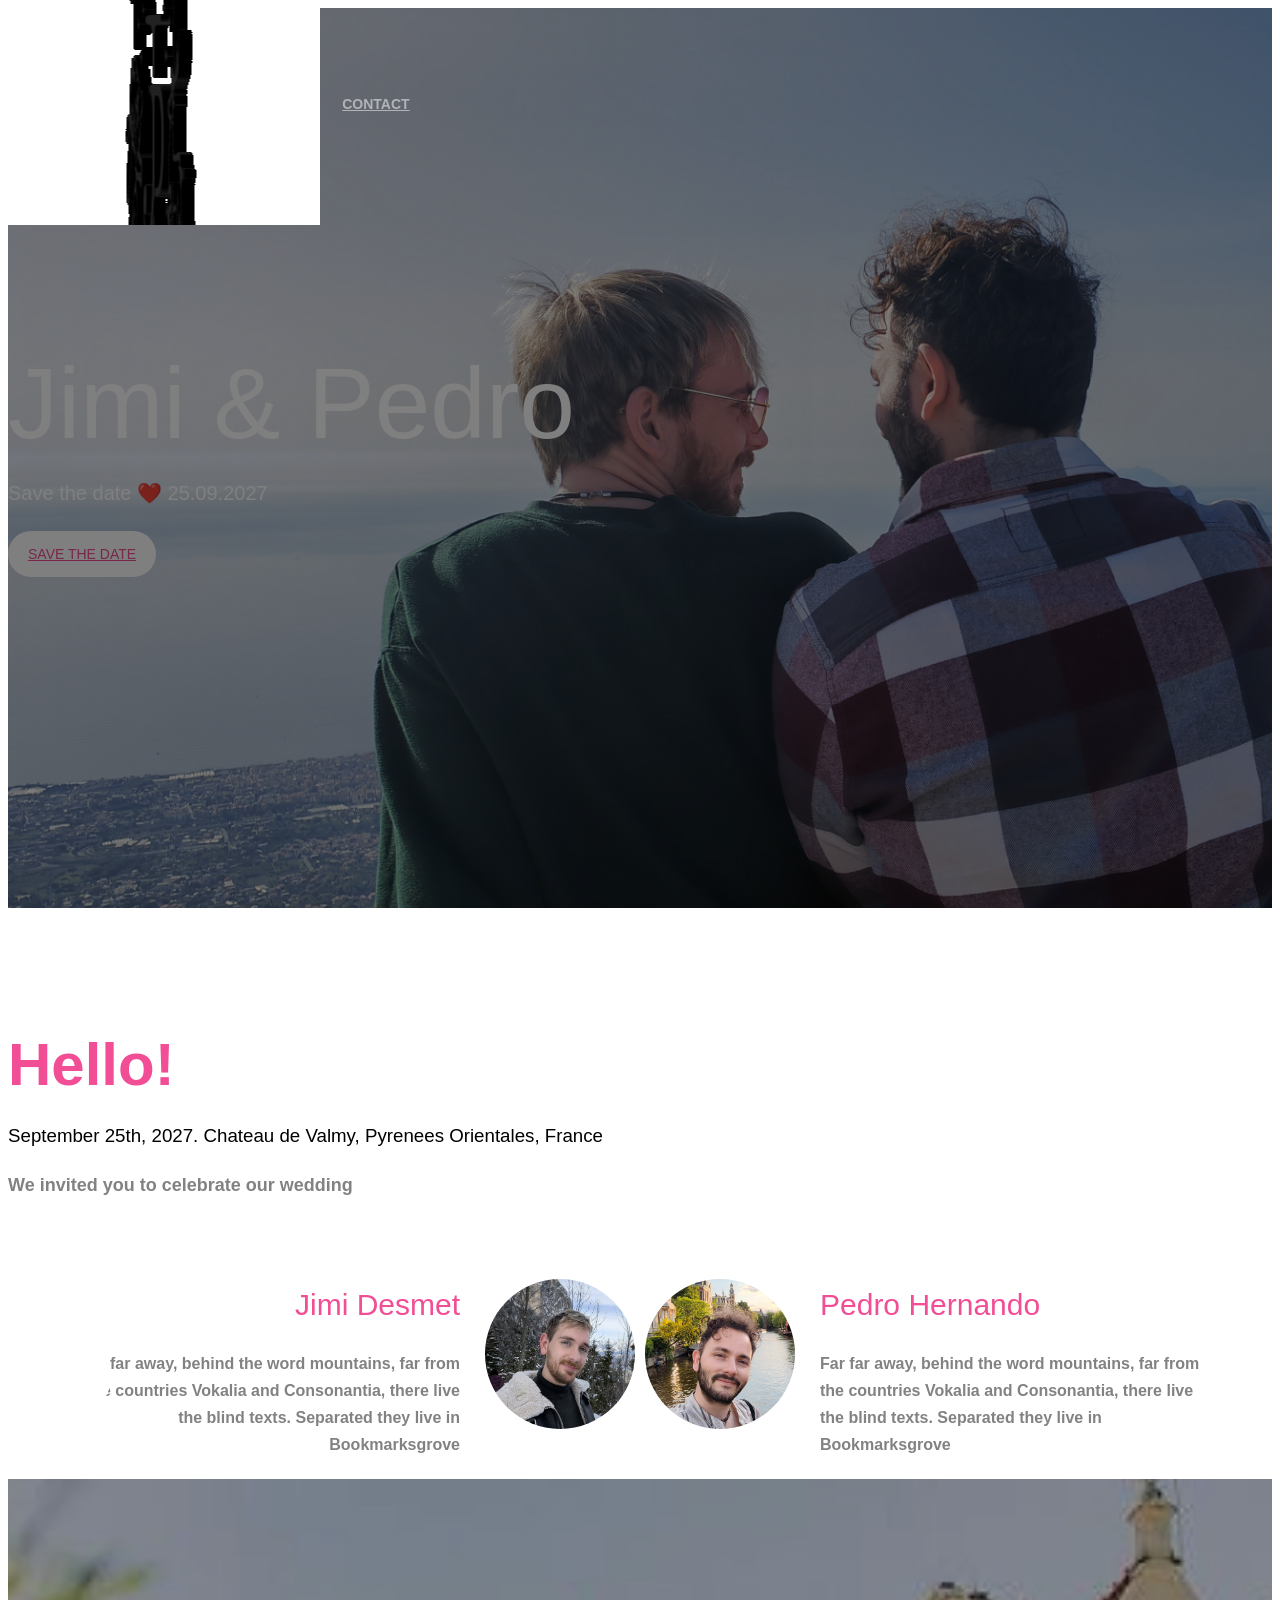
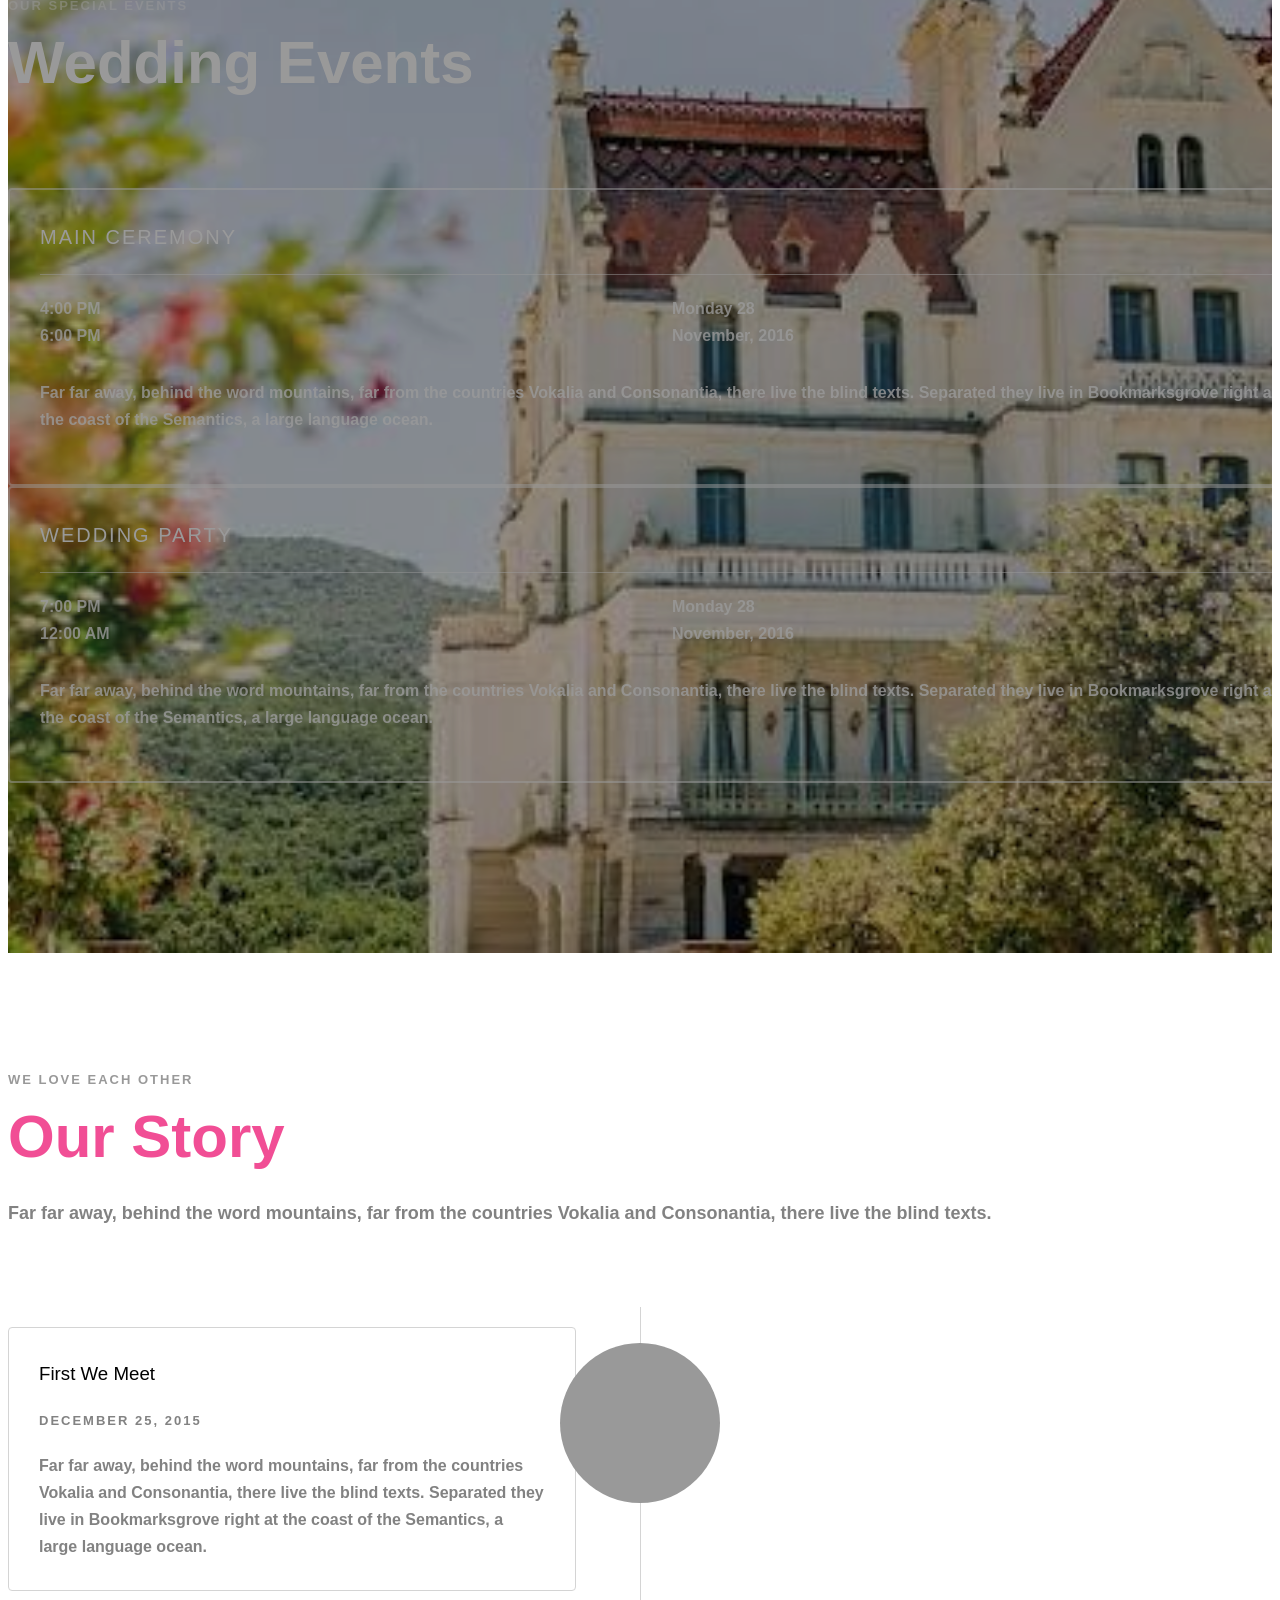
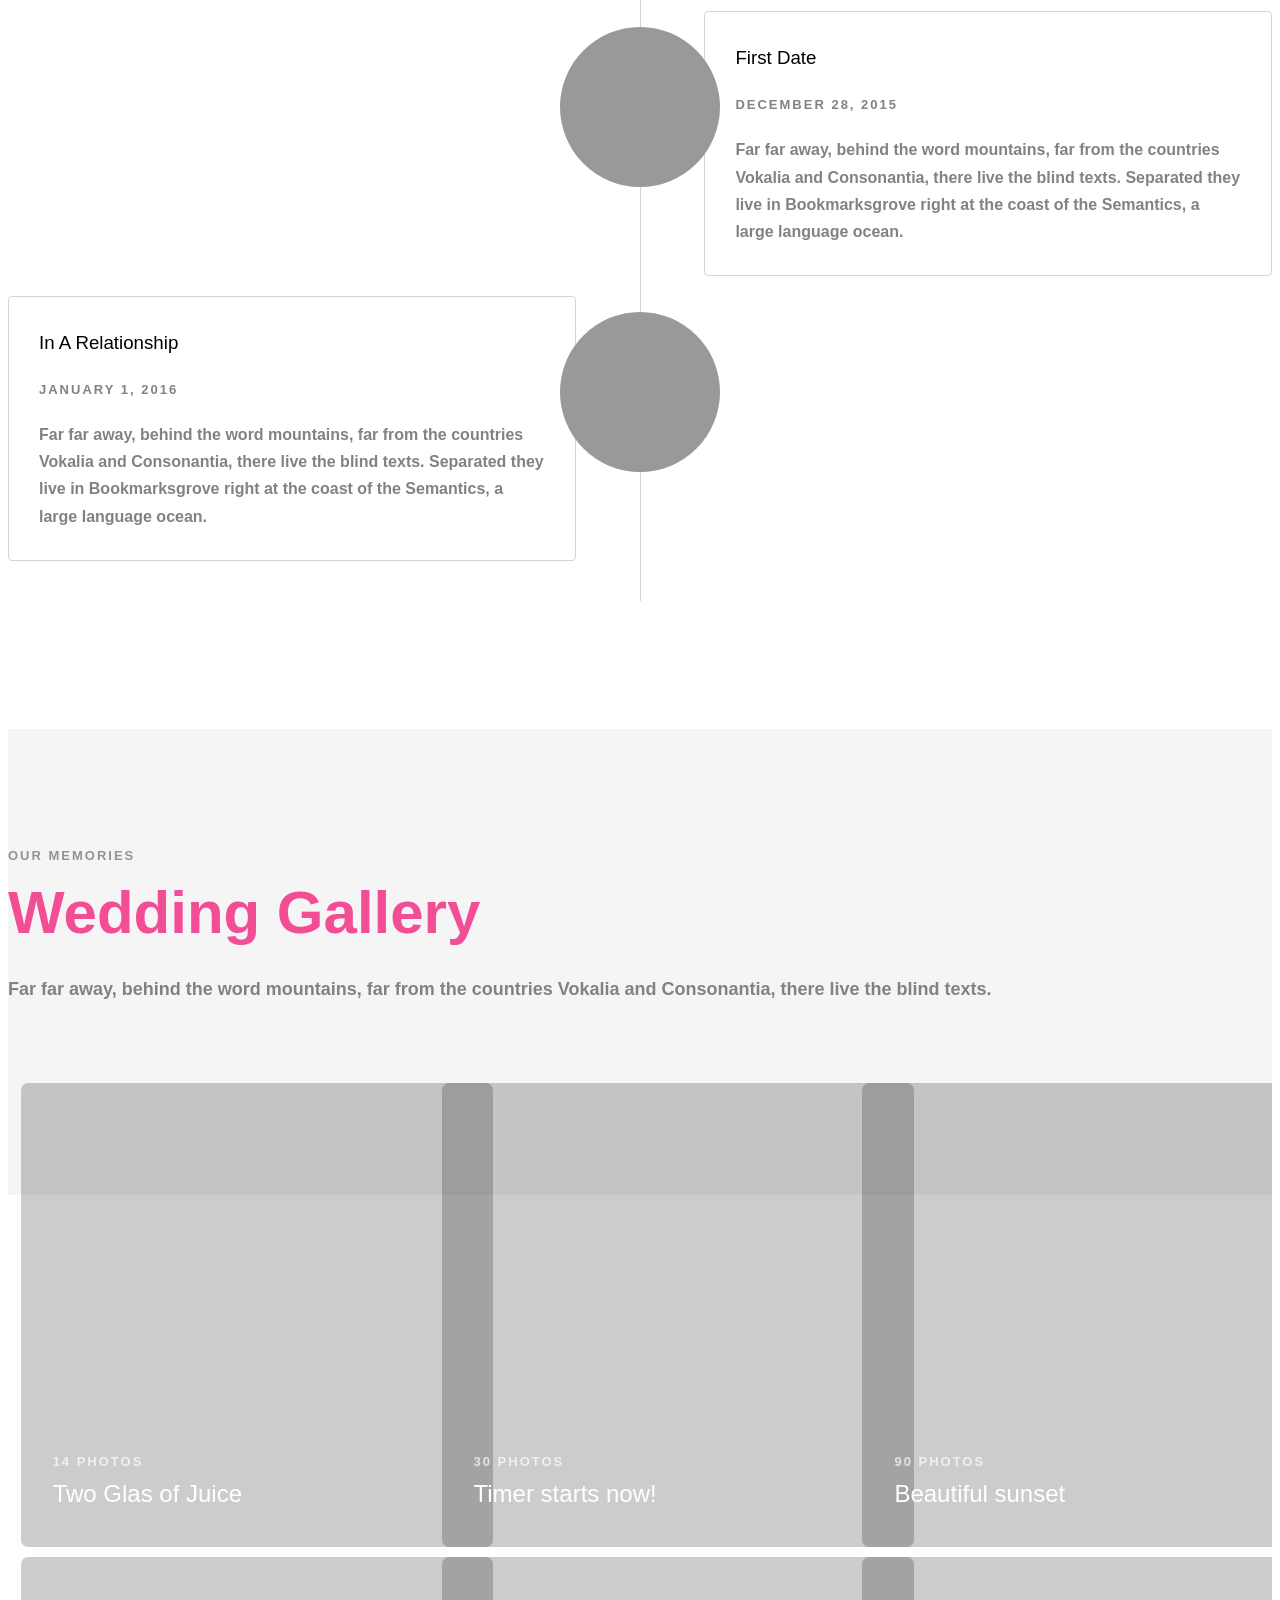
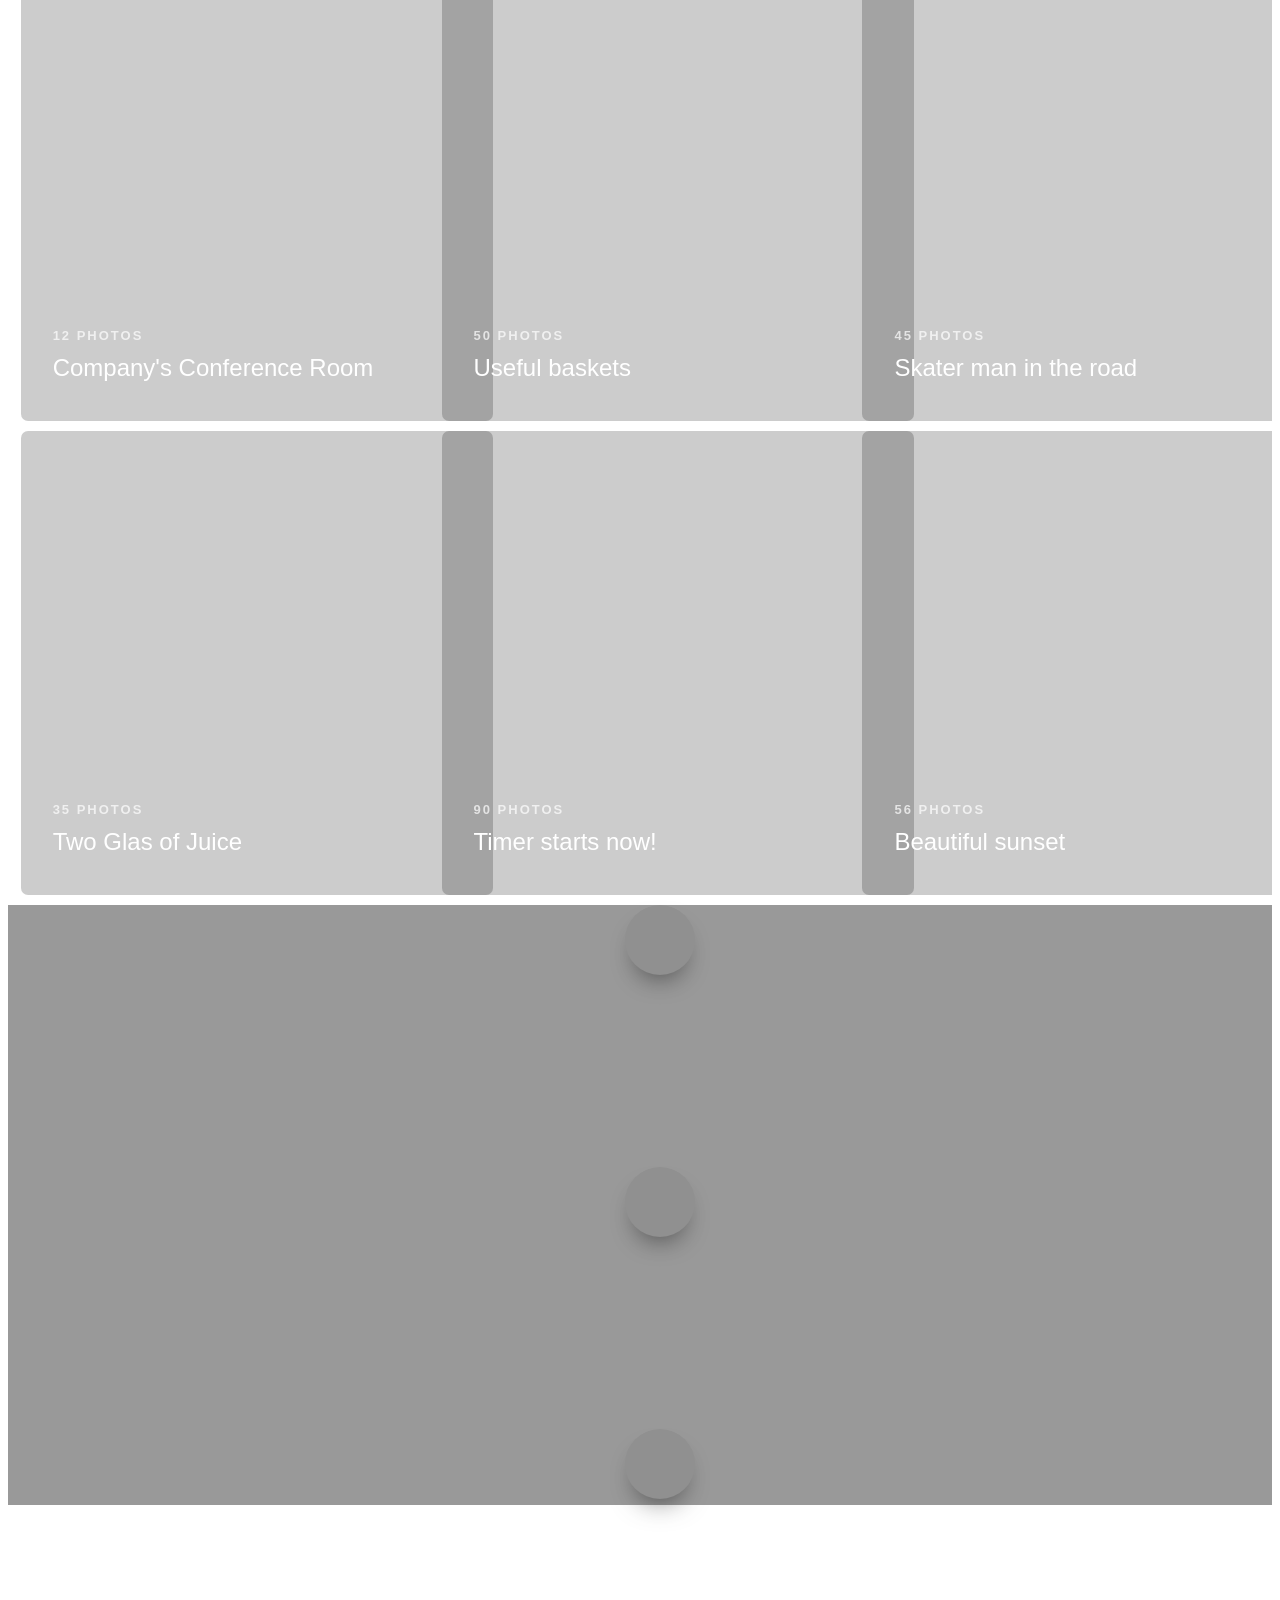
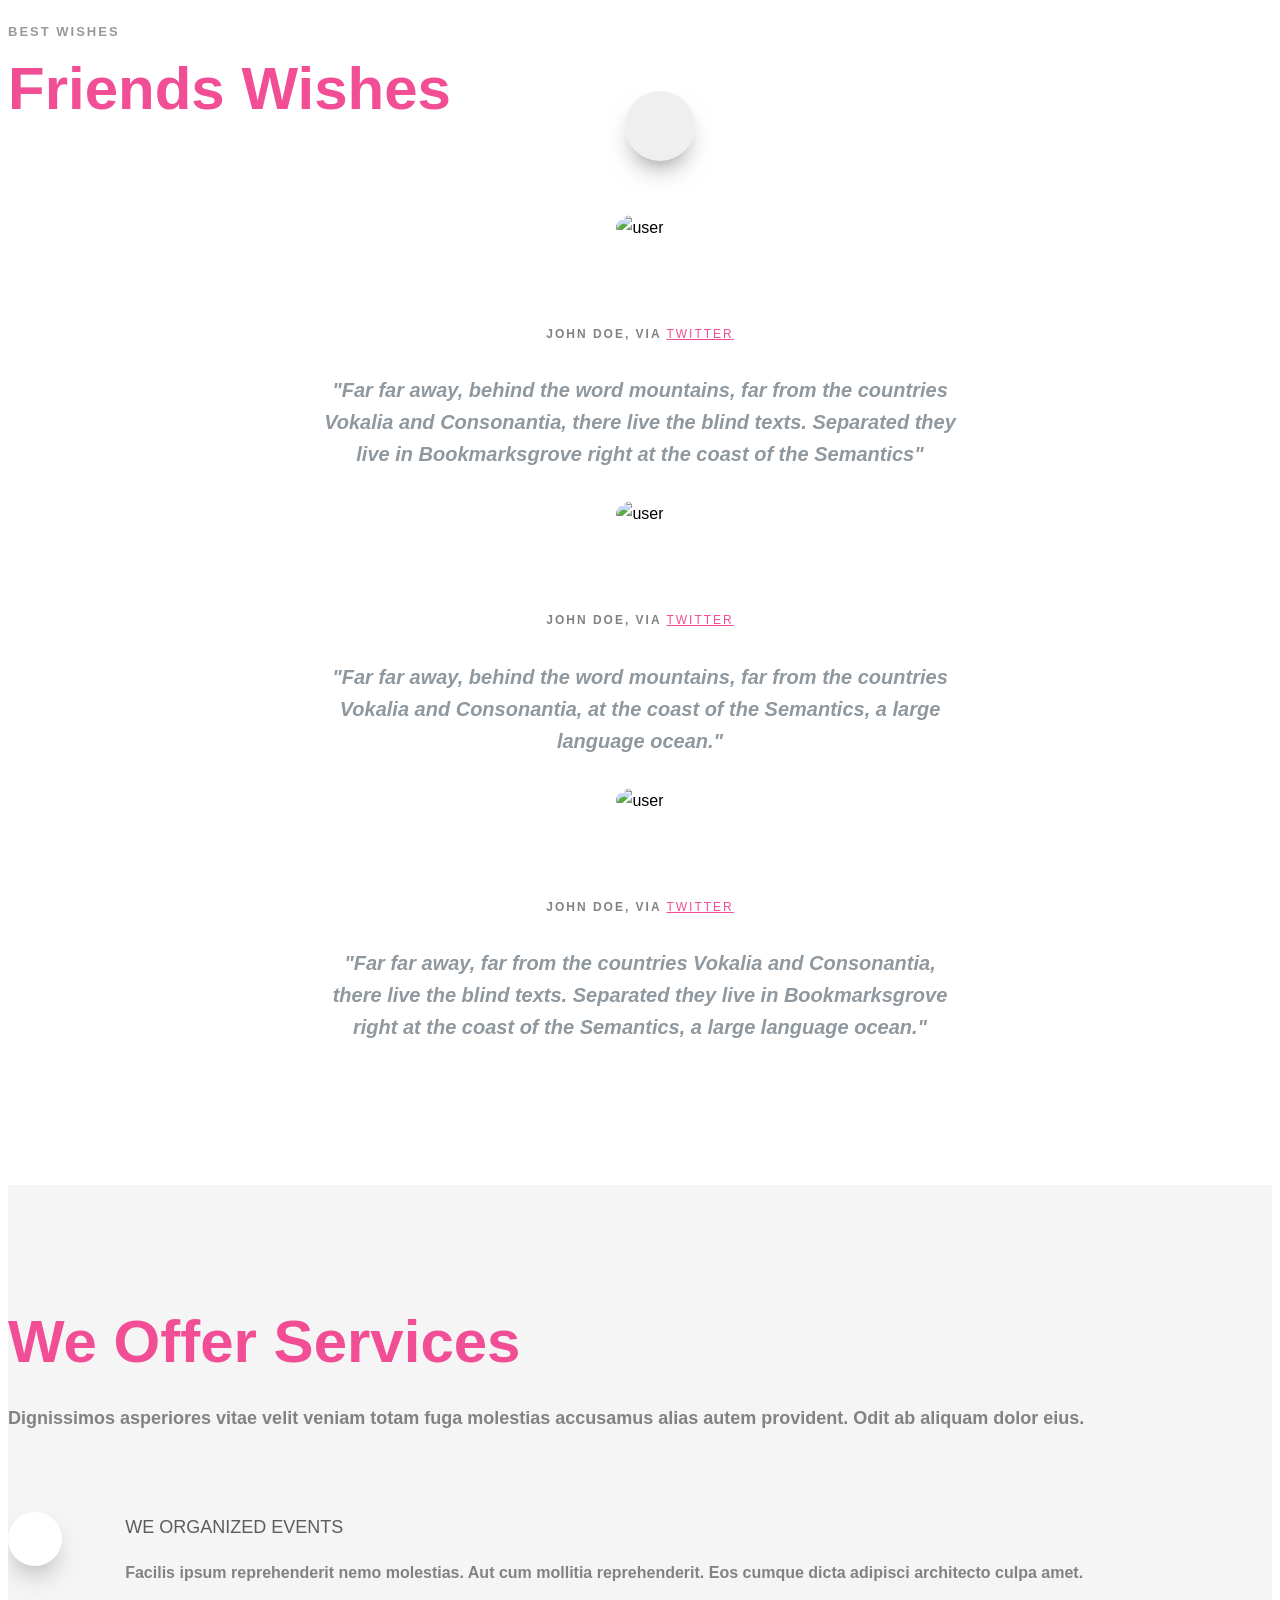
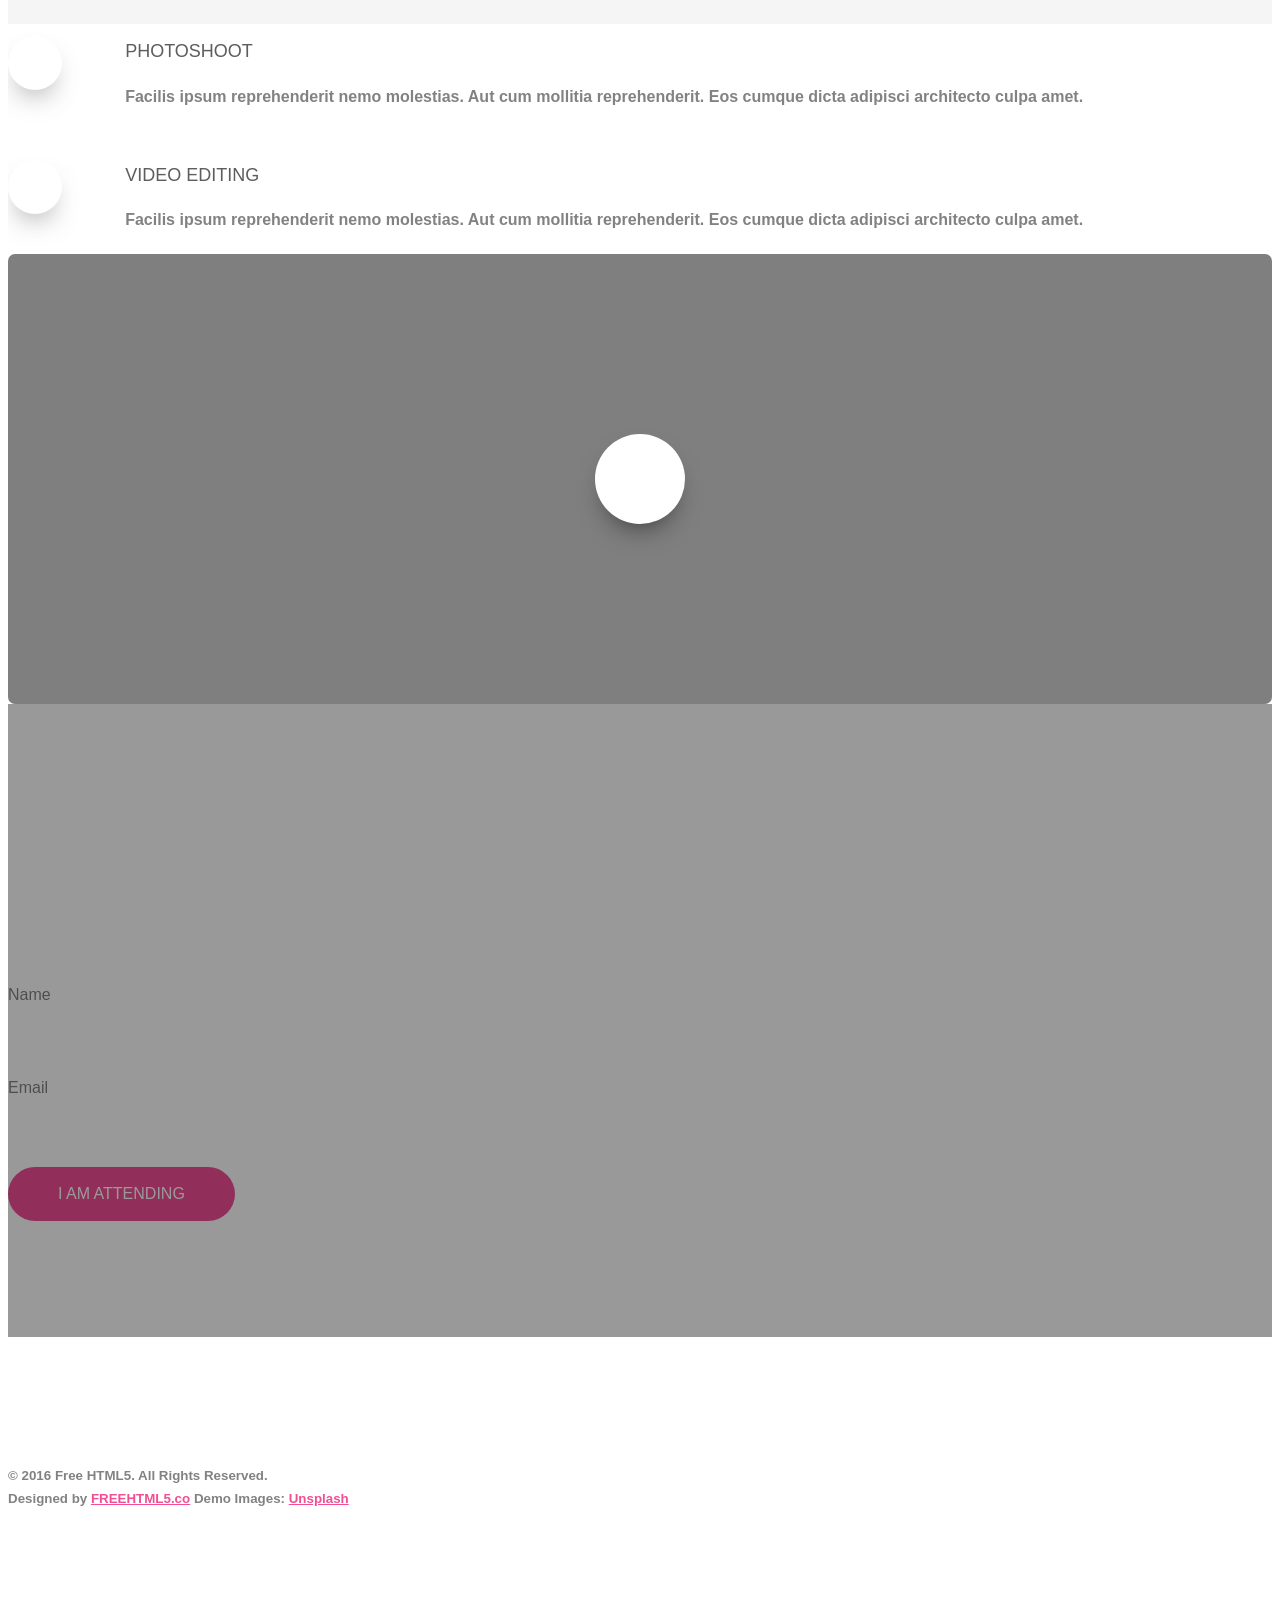
==== commit 9bd4bafc: "Update index.html" ====
--- a/index.html
+++ b/index.html
@@ -74,7 +74,7 @@
 		<div class="container">
 			<div class="row">
 				<div class="col-xs-2">
-					<div id="fh5co-logo"><a href="index.html">Welcome<strong>.</strong></a></div>
+					<div id="fh5co-logo"><a href="index.html">Welcome<strong></a></div>
 				</div>
 				<div class="col-xs-10 text-right menu-1">
 					<ul>
